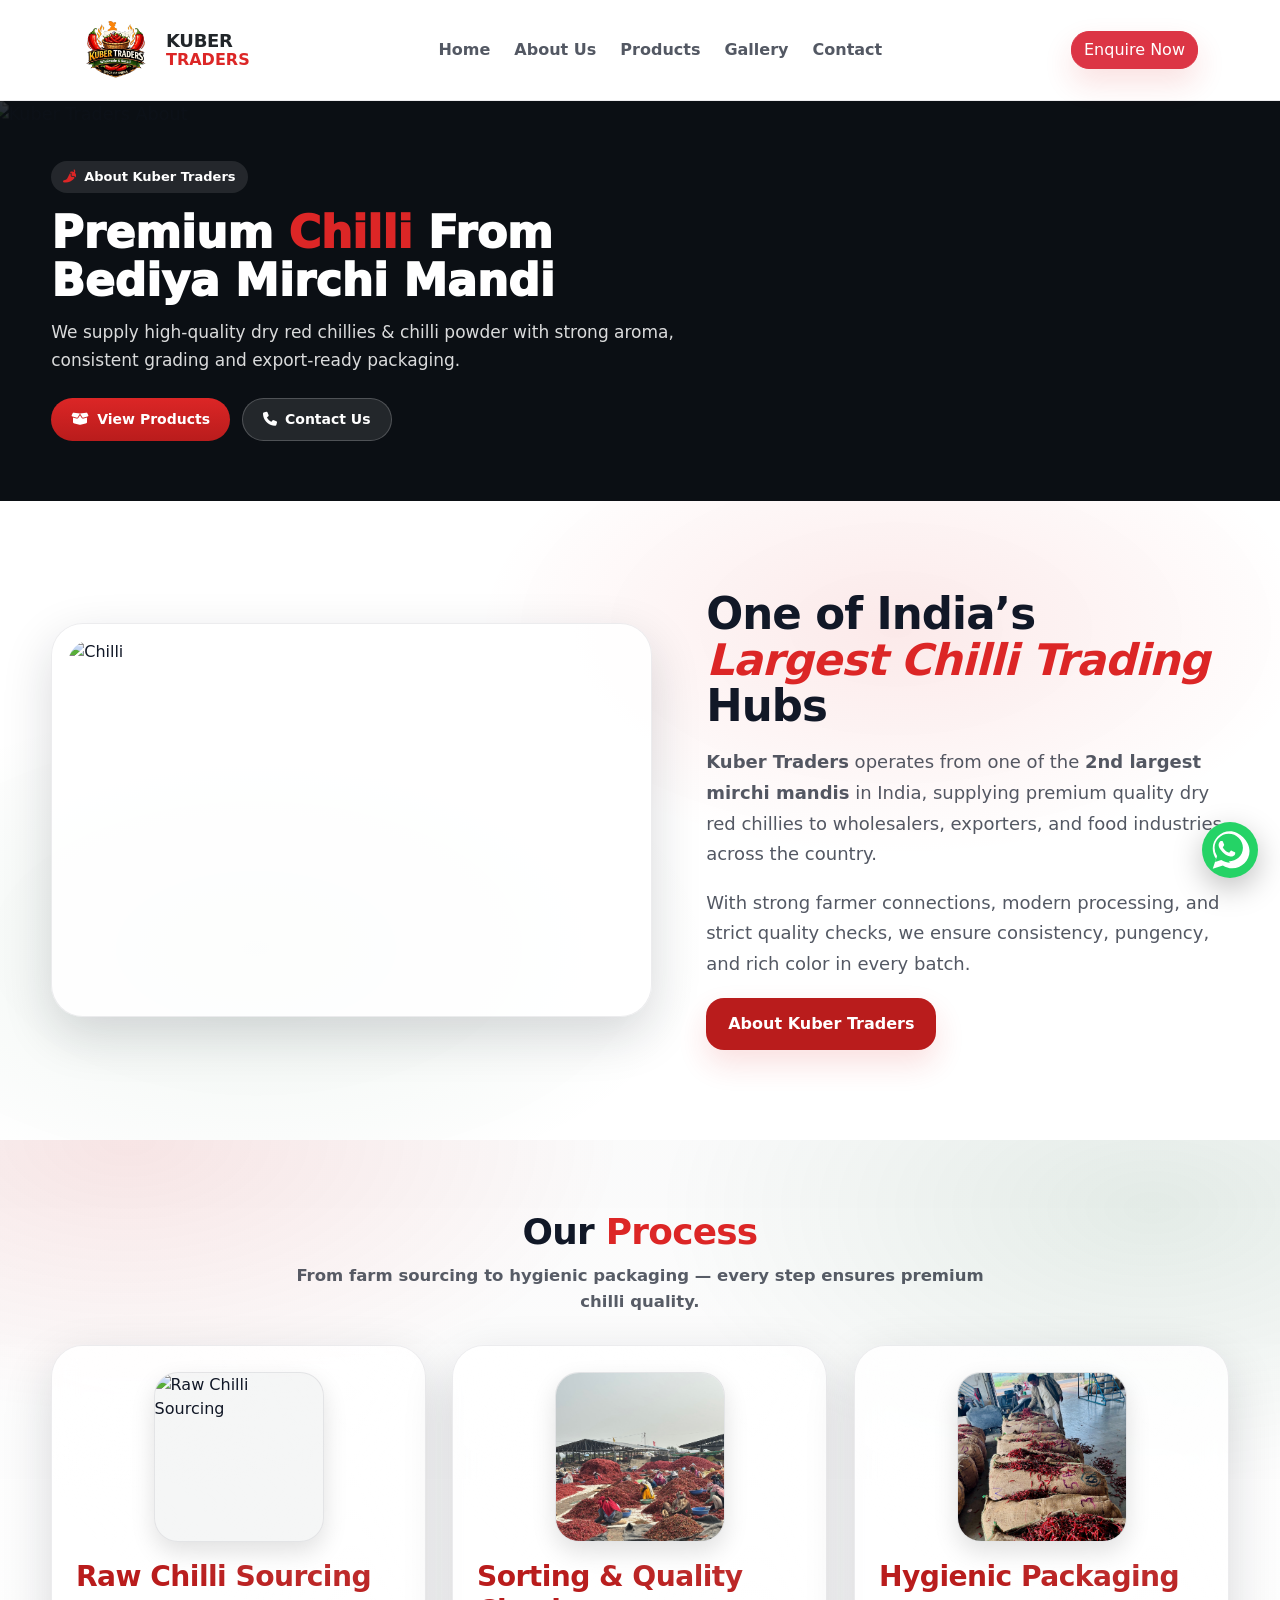
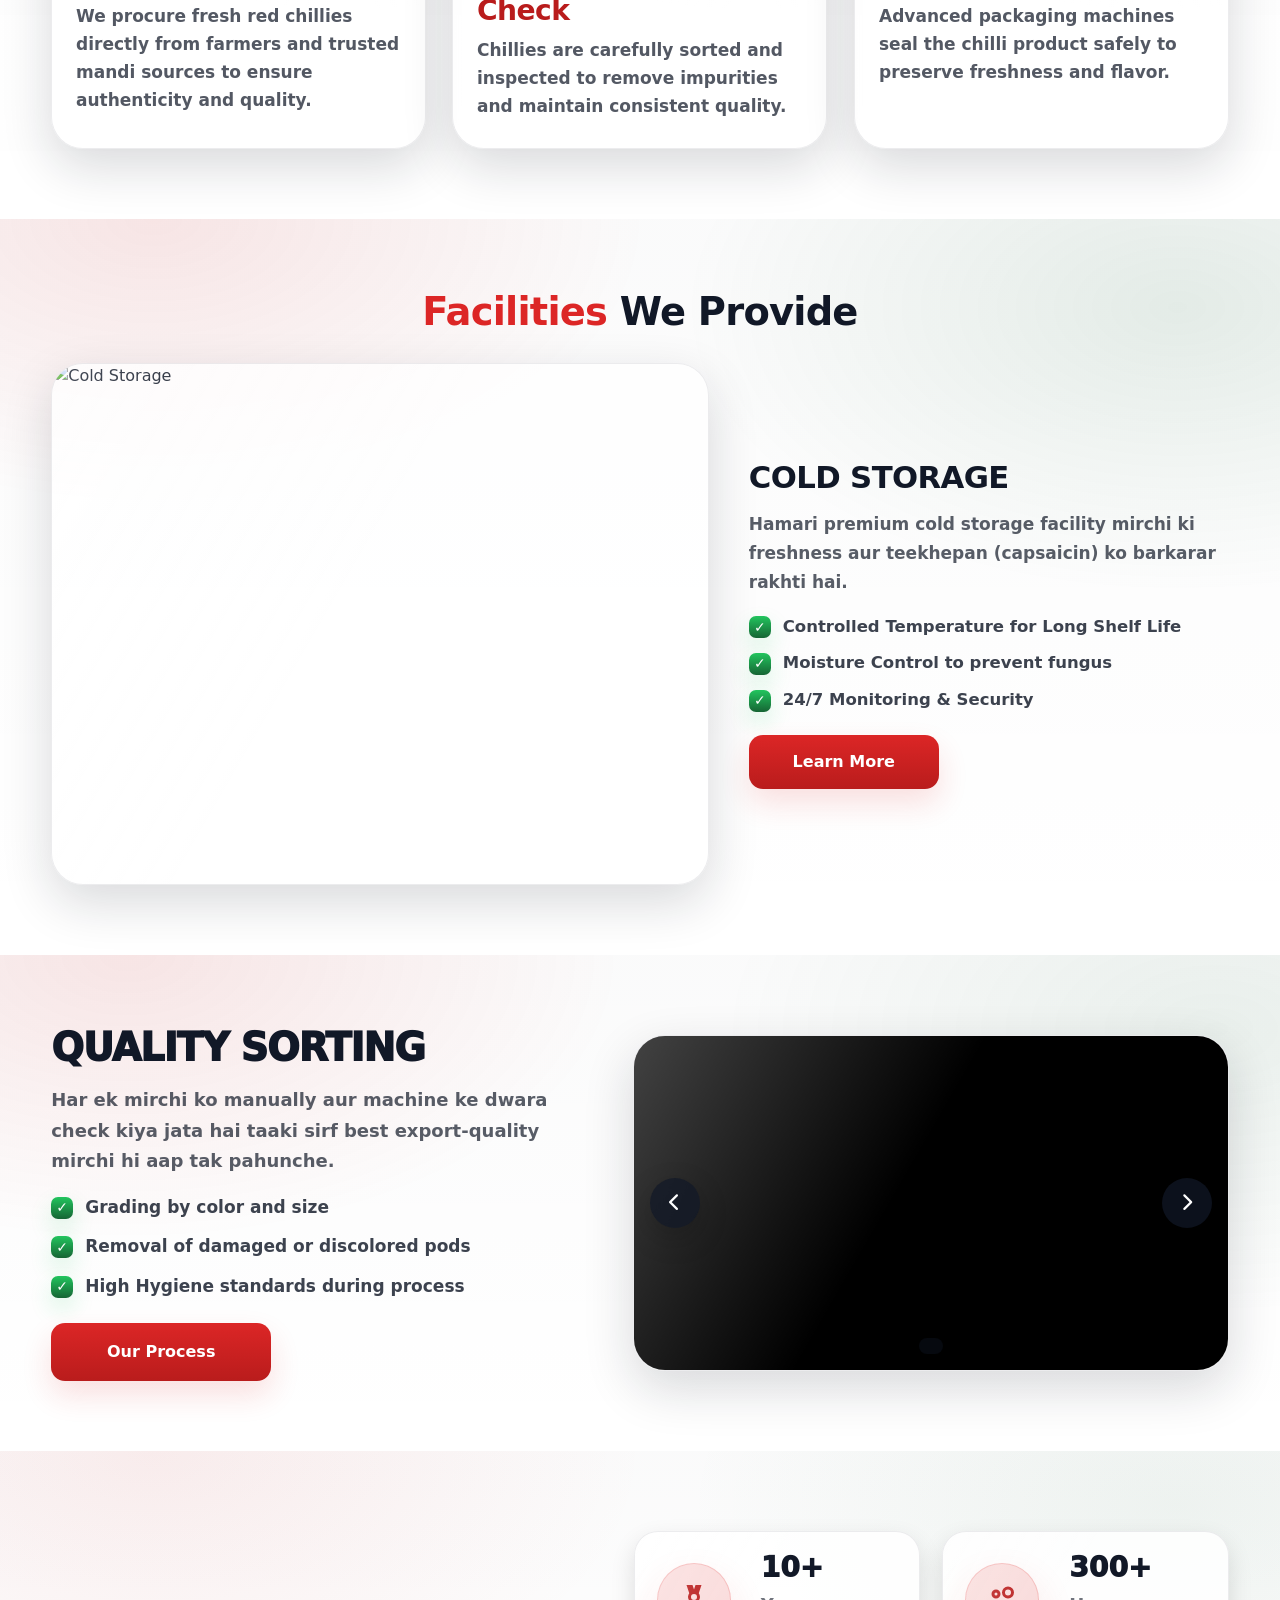
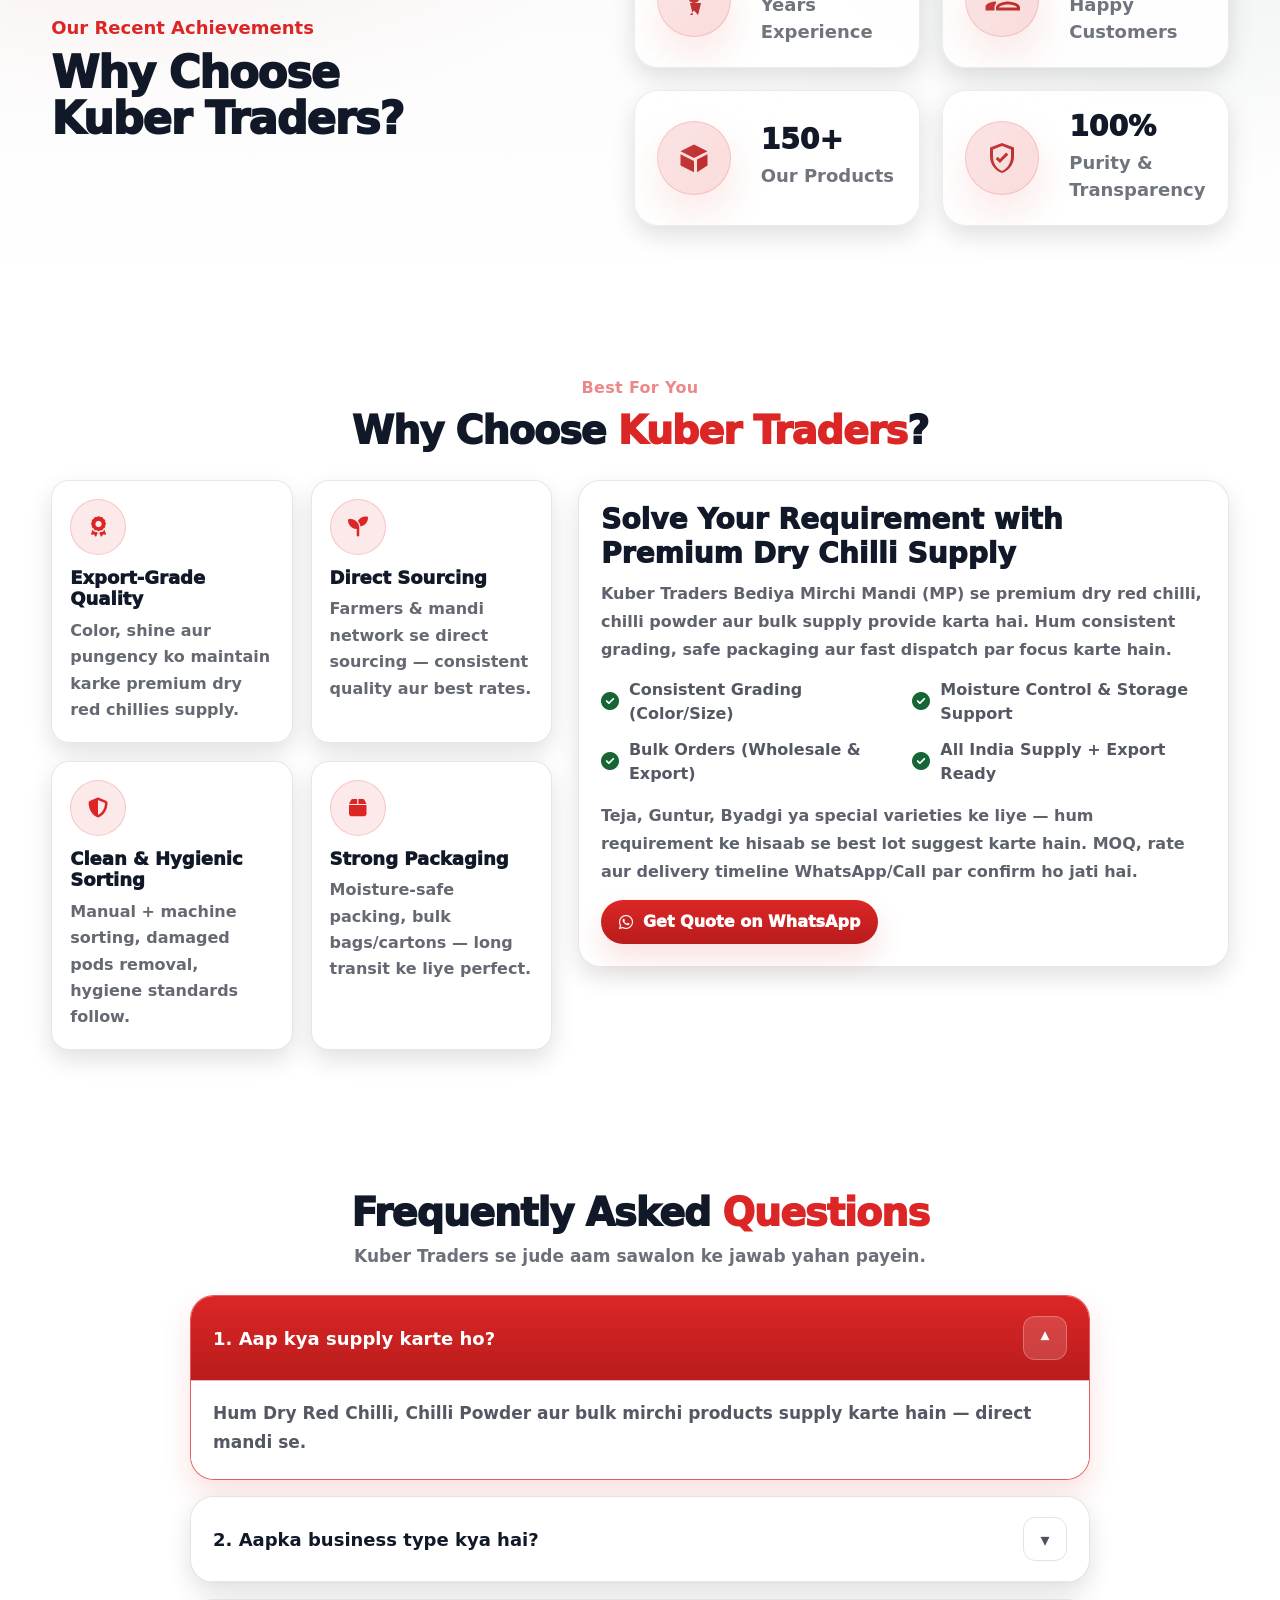
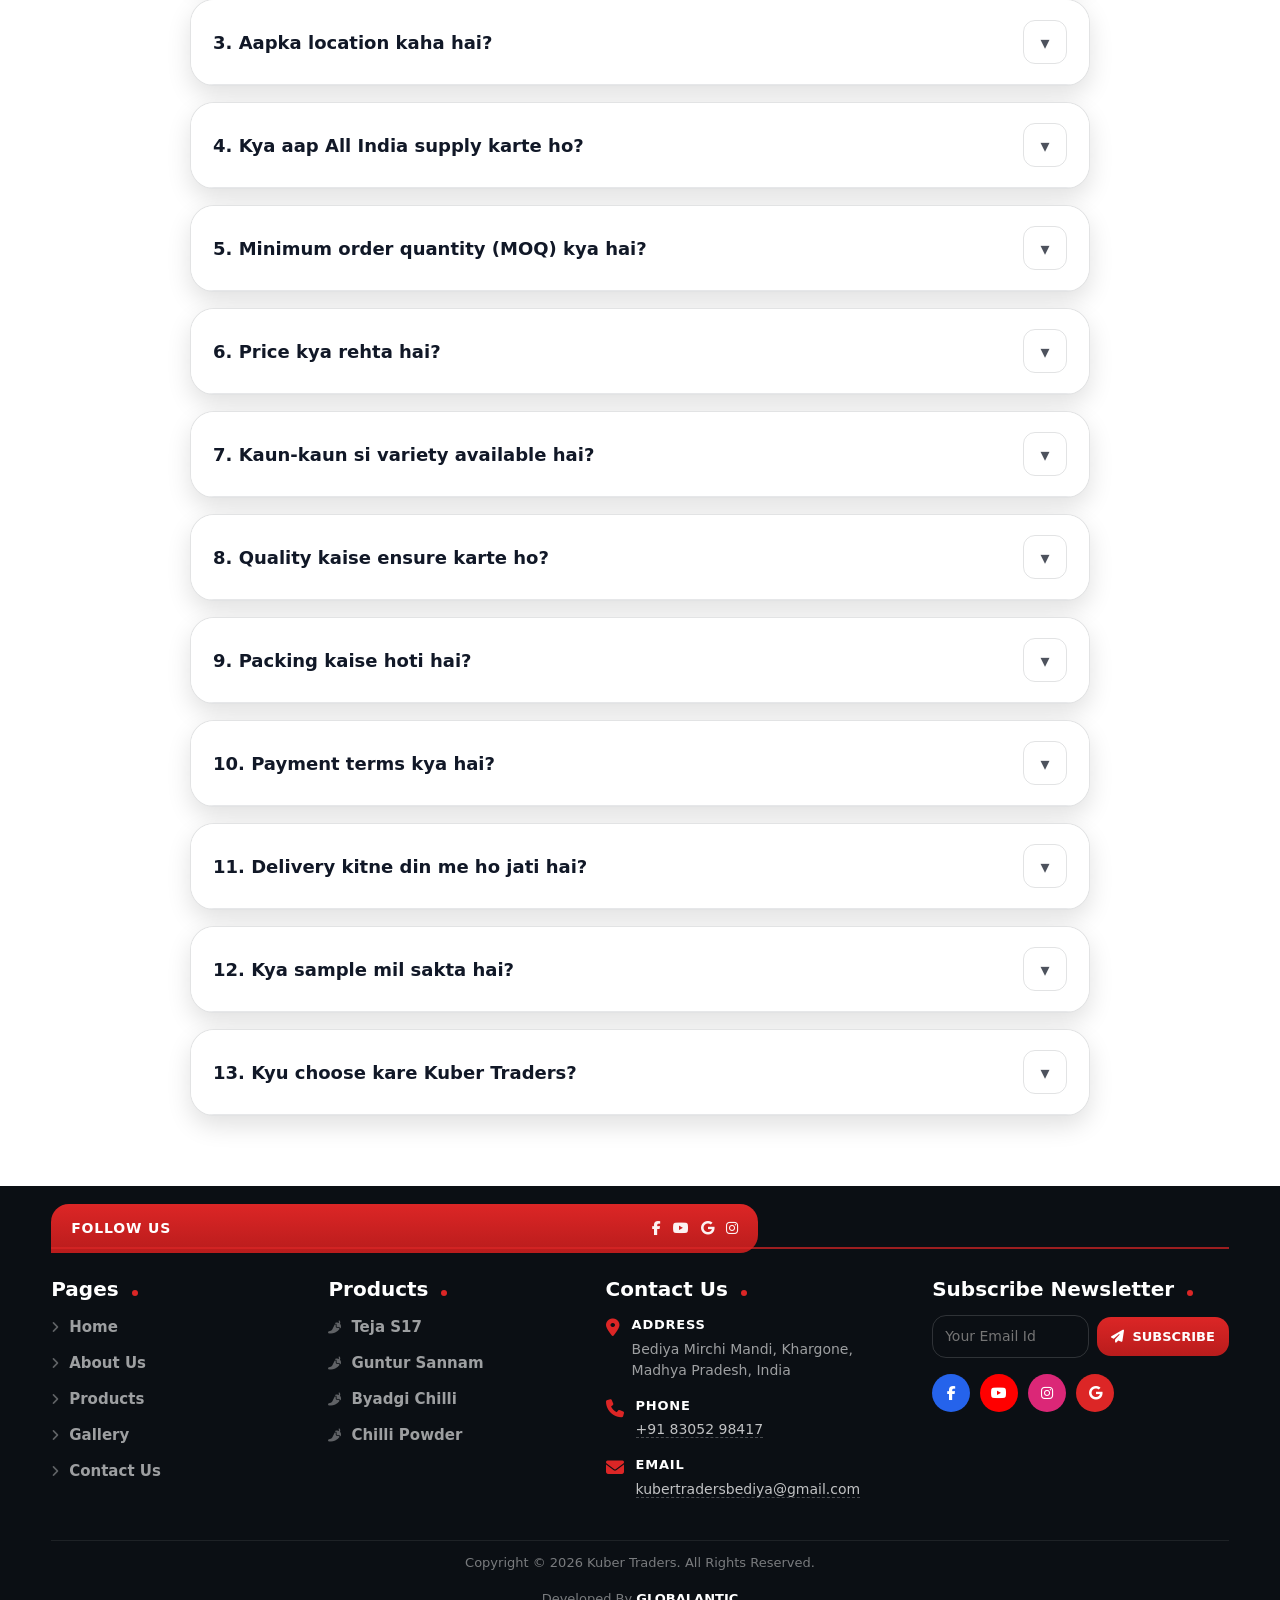
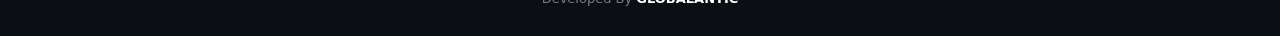
==== about-us.html @ 8dd22bbb "Initial frontend commit" ====
<!DOCTYPE html>
<html lang="en">
<head>
  <meta charset="UTF-8" />
  <meta name="viewport" content="width=device-width, initial-scale=1.0" />

  <title>About Kuber Traders | Bedia Ka Bharosemand Mirchi Wholesale Vyapari</title>

  <meta name="description" content="Kuber Traders Bedia me mirchi wholesale ka bharosemand naam hai. Hum sahi daam par achhi quality mirchi uplabdh karate hain." />

  <meta name="keywords" content="About Kuber Traders, Kuber Traders Bedia, Bedia mirchi supplier, mirchi wholesale vyapari, mirchi trader Bedia, wholesale mirchi dealer, achhi quality mirchi" />

  <meta name="author" content="Kuber Traders" />
  <meta name="robots" content="index, follow" />
  <meta name="googlebot" content="index, follow" />
  <meta name="bingbot" content="index, follow" />

  <link rel="canonical" href="https://www.kubertradersbediya.com/about-us.html" />
  <link rel="icon" type="image/png" sizes="32x32" href="./assets/images/logo.png" />

  <!-- Open Graph -->
  <meta property="og:type" content="website" />
  <meta property="og:title" content="About Kuber Traders | Bedia Ka Bharosemand Mirchi Wholesale Vyapari" />
  <meta property="og:description" content="Kuber Traders Bedia me mirchi wholesale ka bharosemand naam hai." />
  <meta property="og:url" content="https://www.kubertradersbediya.com/about-us.html" />
  <meta property="og:image" content="https://www.kubertradersbediya.com/assets/images/og-image.jpg" />

  <!-- Bootstrap -->
  <link rel="stylesheet" href="https://cdn.jsdelivr.net/npm/bootstrap@5.3.2/dist/css/bootstrap.min.css" />
  <link rel="stylesheet" href="./assets/style.css" />
  <link rel="stylesheet" href="https://cdnjs.cloudflare.com/ajax/libs/font-awesome/6.5.0/css/all.min.css" />
  <script src="https://cdn.jsdelivr.net/npm/@emailjs/browser@4/dist/email.min.js"></script>
</head>

<body class="bg-white">

   <!-- NAVBAR -->
<header class="kt-navbar sticky-top">
  <div class="container py-3 d-flex align-items-center justify-content-between">

    <a href="./index.html" class="d-flex align-items-center gap-3 text-decoration-none text-dark">
      <img src="./assets/images/logo.png" class="kt-logo" alt="Logo">
      <div class="lh-sm">
        <div class="fw-black kt-brand-title">KUBER</div>
        <div class="fw-extrabold kt-brand-sub">TRADERS</div>
      </div>
    </a>

    <nav class="d-none d-lg-flex align-items-center gap-4 fw-semibold kt-navlinks">
      <a class="kt-navlink" href="index.html">Home</a>
      <a class="kt-navlink" href="about-us.html">About Us</a>
      <a class="kt-navlink" href="./product.html">Products</a>
      <a class="kt-navlink" href="Gallery.html">Gallery</a>
      <a class="kt-navlink" href="contract.html">Contact</a>
    </nav>

    <a class="btn btn-danger kt-btn-pill d-none d-lg-inline-flex"
       href="/front end/contract.html" target="_blank">
      Enquire Now
    </a>

    <button
      id="menuBtn"
      class="btn btn-outline-secondary d-lg-none kt-menu-btn"
      type="button"
      aria-label="Open menu"
      aria-expanded="false"
      aria-controls="mobileMenu">
      ☰
    </button>
  </div>

  <!-- Mobile Menu -->
  <div id="mobileMenu" class="kt-mobile-menu d-lg-none">
    <div class="container py-3 d-flex flex-column gap-2 fw-semibold">
      <a class="kt-moblink" href="index.html">Home</a>
      <a class="kt-moblink" href="about-us.html">About Us</a>
      <a class="kt-moblink" href="./product.html">Products</a>
      <a class="kt-moblink" href="Gallery.html">Gallery</a>
      <a class="kt-moblink" href="contract.html">Contact</a>

      <a class="btn btn-danger kt-btn-pill mt-2"
         href="/front end/contract.html" target="_blank">
        Enquire Now
      </a>
    </div>
  </div>
</header>




<section class="kt-aboutHero">

  <!-- Background Image (Reusable) -->
  <div class="kt-aboutHero__bg">
    <img src="https://spicenest.in/cdn/shop/articles/Red-Chilli-Exporters--870x315.jpg?v=1733986666" alt="Kuber Traders About">
  </div>

  <div class="kt-aboutHero__overlay"></div>

  <div class="kt-aboutHero__wrap">
    <div class="kt-aboutHero__content">

      <div class="kt-aboutHero__kicker">
        <i class="fa-solid fa-pepper-hot"></i>
        About Kuber Traders
      </div>

      <h1 class="kt-aboutHero__title">
        Premium <span>Chilli</span> From Bediya Mirchi Mandi
      </h1>

      <p class="kt-aboutHero__sub">
        We supply high-quality dry red chillies & chilli powder with strong aroma,
        consistent grading and export-ready packaging.
      </p>

      <div class="kt-aboutHero__cta">
        <a class="kt-btn kt-btnPrimary" href="product.html">
          <i class="fa-solid fa-box-open"></i> View Products
        </a>

        <a class="kt-btn kt-btnGhost" href="contract.html">
          <i class="fa-solid fa-phone"></i> Contact Us
        </a>
      </div>

    </div>
  </div>
</section>






<!-- about us section -->
<section class="kt-about" id="about">
  <!-- background layer (absolute) -->
  <div class="kt-about-bg" aria-hidden="true"></div>

  <div class="kt-about-wrap">
    <div class="kt-about-grid">

      <div class="kt-about-card kt-reveal">
        <div class="kt-about-imgwrap">
          <img
            class="kt-about-img"
            src="/front end/assets/images/about us section image.jpeg"
            alt="Chilli"
          />
        </div>
      </div>

      <div class="kt-about-content kt-reveal">
        <h2 class="kt-about-title">
          One of India’s <br />
          <span class="kt-about-accent">Largest Chilli Trading</span> Hubs
        </h2>

        <p class="kt-about-text">
          <b>Kuber Traders</b> operates from one of the <b>2nd largest mirchi mandis</b> in India,
          supplying premium quality dry red chillies to wholesalers, exporters, and food industries
          across the country.
        </p>

        <p class="kt-about-text">
          With strong farmer connections, modern processing, and strict quality checks,
          we ensure consistency, pungency, and rich color in every batch.
        </p>

        <a class="kt-about-btn" href="#more">About Kuber Traders</a>
      </div>

    </div>
  </div>
</section>


<section class="kt-pillars">
  <div class="kt-pillars__wrap">
    <header class="kt-pillars__head kt-reveal">
      <h2 class="kt-pillars__title">Our <span>Process</span></h2>
      <p class="kt-pillars__sub">
        From farm sourcing to hygienic packaging — every step ensures premium chilli quality.
      </p>
    </header>

    <div class="kt-pillars__grid">

      <!-- Card 1 -->
      <article class="kt-pillar kt-reveal">
        <div class="kt-pillar__media">
          <img src="/front end/assets/images/Masala glinder, Machine & packaging machine2.jpg" alt="Raw Chilli Sourcing" />
        </div>

        <h3 class="kt-pillar__title">Raw Chilli Sourcing</h3>
        <p class="kt-pillar__text">
          We procure fresh red chillies directly from farmers and trusted mandi sources to ensure authenticity and quality.
        </p>
      </article>

      <!-- Card 2 -->
      <article class="kt-pillar kt-reveal" style="--glow: var(--color-accent);">
        <div class="kt-pillar__media">
          <img src="./assets/images/Masala glinder, Machine & packaging machine11.jpg" alt="Sorting Process" />
        </div>

        <h3 class="kt-pillar__title">Sorting & Quality Check</h3>
        <p class="kt-pillar__text">
          Chillies are carefully sorted and inspected to remove impurities and maintain consistent quality.
        </p>
      </article>

      <!-- Card 3 -->
      <article class="kt-pillar kt-reveal">
        <div class="kt-pillar__media">
          <img src="./assets/images/Masala glinder, Machine & packaging machine4.jpg" alt="Packaging Machine" />
        </div>

        <h3 class="kt-pillar__title">Hygienic Packaging</h3>
        <p class="kt-pillar__text">
          Advanced packaging machines seal the chilli product safely to preserve freshness and flavor.
        </p>
      </article>

    </div>
  </div>
</section>





<section class="kt-facilities" id="facilities">
  <div class="kt-facilities__wrap">
    <h2 class="kt-facilities__heading kt-reveal">
      <span>Facilities</span> We Provide
    </h2>

    <div class="kt-facilities__grid">
      <!-- LEFT IMAGE -->
      <div class="kt-facilities__media kt-reveal">
        <img src="https://images.stockcake.com/public/e/6/e/e6e4865c-08b7-4633-b428-f5658462485e_large/farmers-tending-crops-stockcake.jpg" alt="Cold Storage" />
      </div>

      <!-- RIGHT CONTENT -->
      <div class="kt-facilities__content kt-reveal">
        <h3 class="kt-facilities__title">COLD STORAGE</h3>

        <p class="kt-facilities__desc">
          Hamari premium cold storage facility mirchi ki freshness aur teekhepan
          (capsaicin) ko barkarar rakhti hai.
        </p>

        <ul class="kt-facilities__list">
          <li>
            <span class="kt-tick" aria-hidden="true">✓</span>
            Controlled Temperature for Long Shelf Life
          </li>
          <li>
            <span class="kt-tick" aria-hidden="true">✓</span>
            Moisture Control to prevent fungus
          </li>
          <li>
            <span class="kt-tick" aria-hidden="true">✓</span>
            24/7 Monitoring &amp; Security
          </li>
        </ul>

        <a class="kt-facilities__btn" href="#contact">Learn More</a>
      </div>
    </div>
  </div>
</section>




<section class="kt-process" id="process">
  <div class="kt-process__wrap">
    <div class="kt-process__grid">

      <!-- LEFT CONTENT -->
      <div class="kt-process__left kt-reveal">
        <h2 class="kt-process__title">QUALITY SORTING</h2>

        <p class="kt-process__desc">
          Har ek mirchi ko manually aur machine ke dwara check kiya jata hai taaki
          sirf best export-quality mirchi hi aap tak pahunche.
        </p>

        <ul class="kt-process__list">
          <li><span class="kt-tick" aria-hidden="true">✓</span> Grading by color and size</li>
          <li><span class="kt-tick" aria-hidden="true">✓</span> Removal of damaged or discolored pods</li>
          <li><span class="kt-tick" aria-hidden="true">✓</span> High Hygiene standards during process</li>
        </ul>

        <a class="kt-process__btn" href="#contact">Our Process</a>
      </div>

      <!-- RIGHT VIDEO -->
      <div class="kt-process__right kt-reveal">
        <div class="kt-videoCard">

          <button class="kt-videoNav kt-videoNav--left" id="ktPrevVideo" aria-label="Previous video">
            <i class="fa-solid fa-chevron-left"></i>
          </button>

          <iframe
            id="ktProcessVideo"
            class="kt-videoCard__iframe"
            src="https://www.youtube.com/embed/dQw4w9WgXcQ"
            title="Kuber Traders Video"
            frameborder="0"
            allow="accelerometer; autoplay; clipboard-write; encrypted-media; gyroscope; picture-in-picture; web-share"
            allowfullscreen>
          </iframe>

          <button class="kt-videoNav kt-videoNav--right" id="ktNextVideo" aria-label="Next video">
            <i class="fa-solid fa-chevron-right"></i>
          </button>

          <div class="kt-videoDots" id="ktVideoDots"></div>
        </div>
      </div>

    </div>
  </div>
</section>




<section class="kt-why" id="why">
  <div class="kt-why__wrap">
    <!-- LEFT -->
    <div class="kt-why__left kt-reveal">
      <div class="kt-why__kicker">Our Recent Achievements</div>
      <h2 class="kt-why__title">
        Why Choose<br />
        <span>Kuber Traders</span>?
      </h2>
    </div>

    <!-- RIGHT -->
    <div class="kt-why__right">
      <div class="kt-why__grid">
        <!-- Card 1 -->
        <article class="kt-whyCard kt-reveal">
          <div class="kt-whyCard__icon">
            <!-- medal -->
            <svg viewBox="0 0 24 24" aria-hidden="true">
              <path d="M12 14a4 4 0 1 0-4-4 4 4 0 0 0 4 4Zm0-6a2 2 0 1 1-2 2 2 2 0 0 1 2-2Z"/>
              <path d="M7 2h4l1 3 1-3h4l-2 6H9L7 2Zm2.3 20 2.7-3 2.7 3 2-8H9.3l2 8Z"/>
            </svg>
          </div>
          <div class="kt-whyCard__content">
            <div class="kt-whyCard__num" data-count="10">10+</div>
            <div class="kt-whyCard__label">Years Experience</div>
          </div>
        </article>

        <!-- Card 2 -->
        <article class="kt-whyCard kt-reveal">
          <div class="kt-whyCard__icon">
            <!-- users -->
            <svg viewBox="0 0 24 24" aria-hidden="true">
              <path d="M16 11a4 4 0 1 0-4-4 4 4 0 0 0 4 4Zm0-6a2 2 0 1 1-2 2 2 2 0 0 1 2-2Z"/>
              <path d="M8 11a3 3 0 1 0-3-3 3 3 0 0 0 3 3ZM8 7a1 1 0 1 1-1 1 1 1 0 0 1 1-1Z"/>
              <path d="M16 13c-2.67 0-8 1.34-8 4v2h16v-2c0-2.66-5.33-4-8-4Zm6 4v0H10v0c.2-1.1 3.2-2 6-2s5.8.9 6 2Z"/>
              <path d="M8 13c-2.33 0-7 1.17-7 3.5V19h6v-2c0-1.08.4-2.02 1.08-2.78A12.6 12.6 0 0 0 8 13Z"/>
            </svg>
          </div>
          <div class="kt-whyCard__content">
            <div class="kt-whyCard__num" data-count="300">300+</div>
            <div class="kt-whyCard__label">Happy Customers</div>
          </div>
        </article>

        <!-- Card 3 -->
        <article class="kt-whyCard kt-reveal">
          <div class="kt-whyCard__icon">
            <!-- box -->
            <svg viewBox="0 0 24 24" aria-hidden="true">
              <path d="M21 7.5 12 3 3 7.5 12 12l9-4.5ZM12 14 3 9.5V17l9 4.5V14Zm2 7.5L21 17V9.5L14 13v8.5Z"/>
            </svg>
          </div>
          <div class="kt-whyCard__content">
            <div class="kt-whyCard__num" data-count="150">150+</div>
            <div class="kt-whyCard__label">Our Products</div>
          </div>
        </article>

        <!-- Card 4 -->
        <article class="kt-whyCard kt-reveal">
          <div class="kt-whyCard__icon">
            <!-- shield -->
            <svg viewBox="0 0 24 24" aria-hidden="true">
              <path d="M12 2 4 5v6c0 5 3.4 9.4 8 11 4.6-1.6 8-6 8-11V5l-8-3Zm0 18.7C8.6 19.3 6 15.6 6 11V6.3L12 4l6 2.3V11c0 4.6-2.6 8.3-6 9.7Z"/>
              <path d="M10.6 12.6 9.2 11.2 7.8 12.6l2.8 2.8 5.6-5.6-1.4-1.4-4.2 4.2Z"/>
            </svg>
          </div>
          <div class="kt-whyCard__content">
            <div class="kt-whyCard__num" data-count="100">100%</div>
            <div class="kt-whyCard__label">Purity & Transparency</div>
          </div>
        </article>
      </div>
    </div>
  </div>
</section>





<section class="ab-why-kt" id="ab-why-kt">
  <div class="ab-why-kt__wrap">

    <header class="ab-why-kt__head ab-why-kt-reveal">
      <div class="ab-why-kt__kicker">Best For You</div>
      <h2 class="ab-why-kt__title">Why Choose <span>Kuber Traders</span>?</h2>
    </header>

    <div class="ab-why-kt__grid">

      <!-- LEFT: 4 Cards -->
      <div class="ab-why-kt__cards">
        <article class="ab-why-kt__card ab-why-kt-reveal" style="--d:0ms">
          <div class="ab-why-kt__icon">
            <i class="fa-solid fa-award"></i>
          </div>
          <h3 class="ab-why-kt__cardTitle">Export-Grade Quality</h3>
          <p class="ab-why-kt__cardText">Color, shine aur pungency ko maintain karke premium dry red chillies supply.</p>
        </article>

        <article class="ab-why-kt__card ab-why-kt-reveal" style="--d:80ms">
          <div class="ab-why-kt__icon">
            <i class="fa-solid fa-seedling"></i>
          </div>
          <h3 class="ab-why-kt__cardTitle">Direct Sourcing</h3>
          <p class="ab-why-kt__cardText">Farmers & mandi network se direct sourcing — consistent quality aur best rates.</p>
        </article>

        <article class="ab-why-kt__card ab-why-kt-reveal" style="--d:140ms">
          <div class="ab-why-kt__icon">
            <i class="fa-solid fa-shield-halved"></i>
          </div>
          <h3 class="ab-why-kt__cardTitle">Clean & Hygienic Sorting</h3>
          <p class="ab-why-kt__cardText">Manual + machine sorting, damaged pods removal, hygiene standards follow.</p>
        </article>

        <article class="ab-why-kt__card ab-why-kt-reveal" style="--d:220ms">
          <div class="ab-why-kt__icon">
            <i class="fa-solid fa-box"></i>
          </div>
          <h3 class="ab-why-kt__cardTitle">Strong Packaging</h3>
          <p class="ab-why-kt__cardText">Moisture-safe packing, bulk bags/cartons — long transit ke liye perfect.</p>
        </article>
      </div>

      <!-- RIGHT: Content -->
      <div class="ab-why-kt__content ab-why-kt-reveal" style="--d:120ms">
        <h3 class="ab-why-kt__contentTitle">Solve Your Requirement with Premium Dry Chilli Supply</h3>

        <p class="ab-why-kt__text">
          Kuber Traders Bediya Mirchi Mandi (MP) se premium dry red chilli, chilli powder aur bulk supply
          provide karta hai. Hum consistent grading, safe packaging aur fast dispatch par focus karte hain.
        </p>

        <div class="ab-why-kt__checks">
          <div class="ab-why-kt__check ab-why-kt-reveal" style="--d:200ms">
            <i class="fa-solid fa-circle-check"></i>
            <span>Consistent Grading (Color/Size)</span>
          </div>

          <div class="ab-why-kt__check ab-why-kt-reveal" style="--d:260ms">
            <i class="fa-solid fa-circle-check"></i>
            <span>Moisture Control & Storage Support</span>
          </div>

          <div class="ab-why-kt__check ab-why-kt-reveal" style="--d:320ms">
            <i class="fa-solid fa-circle-check"></i>
            <span>Bulk Orders (Wholesale & Export)</span>
          </div>

          <div class="ab-why-kt__check ab-why-kt-reveal" style="--d:380ms">
            <i class="fa-solid fa-circle-check"></i>
            <span>All India Supply + Export Ready</span>
          </div>
        </div>

        <p class="ab-why-kt__text2">
          Teja, Guntur, Byadgi ya special varieties ke liye — hum requirement ke hisaab se best lot suggest karte hain.
          MOQ, rate aur delivery timeline WhatsApp/Call par confirm ho jati hai.
        </p>

        <a class="ab-why-kt__btn" href="#contact">
          <i class="fa-brands fa-whatsapp"></i> Get Quote on WhatsApp
        </a>
      </div>

    </div>
  </div>
</section>



<!-- faq -->
<section class="kt-faq" id="faq">
  <div class="kt-faq__wrap">
    <header class="kt-faq__head">
      <h2 class="kt-faq__title">Frequently Asked <span>Questions</span></h2>
      <p class="kt-faq__sub">Kuber Traders se jude aam sawalon ke jawab yahan payein.</p>
    </header>

    <div class="kt-faq__list" data-accordion="single">

      <!-- 1 -->
      <div class="kt-faqItem is-open">
        <button class="kt-faqQ" type="button" aria-expanded="true">
          <span>1. Aap kya supply karte ho?</span>
          <span class="kt-faqIcon" aria-hidden="true">▾</span>
        </button>
        <div class="kt-faqA" style="max-height: 999px;">
          <p>
            Hum Dry Red Chilli, Chilli Powder aur bulk mirchi products supply karte hain — direct mandi se.
          </p>
        </div>
      </div>

      <!-- 2 -->
      <div class="kt-faqItem">
        <button class="kt-faqQ" type="button" aria-expanded="false">
          <span>2. Aapka business type kya hai?</span>
          <span class="kt-faqIcon" aria-hidden="true">▾</span>
        </button>
        <div class="kt-faqA">
          <p>
            Hum wholesale supplier &amp; trader hain, jo direct farmers aur mandi se deal karte hain.
          </p>
        </div>
      </div>

      <!-- 3 -->
      <div class="kt-faqItem">
        <button class="kt-faqQ" type="button" aria-expanded="false">
          <span>3. Aapka location kaha hai?</span>
          <span class="kt-faqIcon" aria-hidden="true">▾</span>
        </button>
        <div class="kt-faqA">
          <p>
            Bedia Mandi Road, Sanawad (Khargone, Madhya Pradesh) me hamara setup hai — jahan se bulk quantity me supply hoti hai.
          </p>
        </div>
      </div>

      <!-- 4 -->
      <div class="kt-faqItem">
        <button class="kt-faqQ" type="button" aria-expanded="false">
          <span>4. Kya aap All India supply karte ho?</span>
          <span class="kt-faqIcon" aria-hidden="true">▾</span>
        </button>
        <div class="kt-faqA">
          <p>
            Haan, hum poore India me transport (gadi transport) ke through supply karte hain.
          </p>
        </div>
      </div>

      <!-- 5 -->
      <div class="kt-faqItem">
        <button class="kt-faqQ" type="button" aria-expanded="false">
          <span>5. Minimum order quantity (MOQ) kya hai?</span>
          <span class="kt-faqIcon" aria-hidden="true">▾</span>
        </button>
        <div class="kt-faqA">
          <p>MOQ order type par depend karta hai:</p>
          <ul>
            <li>Retail bulk: 50–100 kg</li>
            <li>Wholesale: 1 quintal se upar</li>
            <li>Large buyers: 1 ton+</li>
          </ul>
        </div>
      </div>

      <!-- 6 -->
      <div class="kt-faqItem">
        <button class="kt-faqQ" type="button" aria-expanded="false">
          <span>6. Price kya rehta hai?</span>
          <span class="kt-faqIcon" aria-hidden="true">▾</span>
        </button>
        <div class="kt-faqA">
          <p>
            Price quality aur mandi rate par depend karti hai.
          </p>
          <p>
            Approx mandi rate: ₹180–₹230/kg range me hota hai (quality ke hisaab se).
          </p>
        </div>
      </div>

      <!-- 7 -->
      <div class="kt-faqItem">
        <button class="kt-faqQ" type="button" aria-expanded="false">
          <span>7. Kaun-kaun si variety available hai?</span>
          <span class="kt-faqIcon" aria-hidden="true">▾</span>
        </button>
        <div class="kt-faqA">
          <p>Common varieties:</p>
          <ul>
            <li>Teja</li>
            <li>Byadgi</li>
            <li>Local MP mirchi</li>
            <li>Powder grade mirchi</li>
          </ul>
        </div>
      </div>

      <!-- 8 -->
      <div class="kt-faqItem">
        <button class="kt-faqQ" type="button" aria-expanded="false">
          <span>8. Quality kaise ensure karte ho?</span>
          <span class="kt-faqIcon" aria-hidden="true">▾</span>
        </button>
        <div class="kt-faqA">
          <ul>
            <li>Direct mandi sourcing</li>
            <li>Fresh stock</li>
            <li>Proper cleaning &amp; grading</li>
            <li>Customer requirement ke hisaab se selection</li>
          </ul>
        </div>
      </div>

      <!-- 9 -->
      <div class="kt-faqItem">
        <button class="kt-faqQ" type="button" aria-expanded="false">
          <span>9. Packing kaise hoti hai?</span>
          <span class="kt-faqIcon" aria-hidden="true">▾</span>
        </button>
        <div class="kt-faqA">
          <ul>
            <li>25 kg / 50 kg bags</li>
            <li>Custom packing available (buyer requirement ke according)</li>
          </ul>
        </div>
      </div>

      <!-- 10 -->
      <div class="kt-faqItem">
        <button class="kt-faqQ" type="button" aria-expanded="false">
          <span>10. Payment terms kya hai?</span>
          <span class="kt-faqIcon" aria-hidden="true">▾</span>
        </button>
        <div class="kt-faqA">
          <ul>
            <li>Advance / partial advance</li>
            <li>Regular clients ke liye credit facility possible</li>
          </ul>
        </div>
      </div>

      <!-- 11 -->
      <div class="kt-faqItem">
        <button class="kt-faqQ" type="button" aria-expanded="false">
          <span>11. Delivery kitne din me ho jati hai?</span>
          <span class="kt-faqIcon" aria-hidden="true">▾</span>
        </button>
        <div class="kt-faqA">
          <ul>
            <li>Nearby: 1–3 days</li>
            <li>All India: 3–7 days (location par depend)</li>
          </ul>
        </div>
      </div>

      <!-- 12 -->
      <div class="kt-faqItem">
        <button class="kt-faqQ" type="button" aria-expanded="false">
          <span>12. Kya sample mil sakta hai?</span>
          <span class="kt-faqIcon" aria-hidden="true">▾</span>
        </button>
        <div class="kt-faqA">
          <p>
            Haan, sample available hai (courier charge applicable hai sakta hai).
          </p>
        </div>
      </div>

      <!-- 13 -->
      <div class="kt-faqItem">
        <button class="kt-faqQ" type="button" aria-expanded="false">
          <span>13. Kyu choose kare Kuber Traders?</span>
          <span class="kt-faqIcon" aria-hidden="true">▾</span>
        </button>
        <div class="kt-faqA">
          <ul>
            <li>Direct mandi rate</li>
            <li>Fresh &amp; bulk stock</li>
            <li>Reliable supply</li>
            <li>Long-term business support</li>
          </ul>
        </div>
      </div>

    </div>
  </div>
</section>











<!-- footer -->
<footer class="kt-footer" id="footer">
  <!-- Top follow bar -->
  <div class="kt-footer__topbar">
    <div class="kt-follow">
      <span class="kt-follow__text">FOLLOW US</span>

      <div class="kt-follow__icons">
        <a href="https://www.facebook.com/share/1JSoBAkMQA/" target="_blank" rel="noopener noreferrer" aria-label="Facebook">
          <i class="fa-brands fa-facebook-f"></i>
        </a>

        <a href="https://youtube.com/@kubertradersbedia4594?si=FH4XKcc3A3iQX-Zh" target="_blank" rel="noopener noreferrer" aria-label="YouTube">
          <i class="fa-brands fa-youtube"></i>
        </a>


           <a href="https://share.google/ecjFhuvggDJAGivls" target="_blank">
    <i class="fa-brands fa-google"></i>
  </a>

        <!-- <a href="https://www.linkedin.com" target="_blank" rel="noopener noreferrer" aria-label="LinkedIn">
          <i class="fa-brands fa-linkedin-in"></i>
        </a> -->

        <a href="https://www.instagram.com/kuber_traders_bedia_123" target="_blank" rel="noopener noreferrer" aria-label="Instagram">
          <i class="fa-brands fa-instagram"></i>
        </a>

        <!-- <a href="https://www.pinterest.com" target="_blank" rel="noopener noreferrer" aria-label="Pinterest">
          <i class="fa-brands fa-pinterest-p"></i>
        </a> -->
      </div>
    </div>

    <div class="kt-footer__line"></div>
  </div>

  <div class="kt-footer__wrap">
    <div class="kt-footer__grid">

      <!-- Pages -->
      <div class="kt-fcol">
        <h4 class="kt-fcol__title">Pages <span class="kt-dot"></span></h4>
        <ul class="kt-fcol__list">
          <li><a href="index.html"><i class="fa-solid fa-angle-right"></i> Home</a></li>
          <li><a href="about-us.html"><i class="fa-solid fa-angle-right"></i> About Us</a></li>
          <li><a href="product.html"><i class="fa-solid fa-angle-right"></i> Products</a></li>
          <li><a href="gallery.html"><i class="fa-solid fa-angle-right"></i> Gallery</a></li>
          <li><a href="contract.html"><i class="fa-solid fa-angle-right"></i> Contact Us</a></li>
        </ul>
      </div>

      <!-- Products -->
      <div class="kt-fcol">
        <h4 class="kt-fcol__title">Products <span class="kt-dot"></span></h4>
        <ul class="kt-fcol__list">
          <li><a href="product.html"><i class="fa-solid fa-pepper-hot"></i> Teja S17</a></li>
          <li><a href="product.html"><i class="fa-solid fa-pepper-hot"></i> Guntur Sannam</a></li>
          <li><a href="product.html"><i class="fa-solid fa-pepper-hot"></i> Byadgi Chilli</a></li>
          <li><a href="product.html"><i class="fa-solid fa-pepper-hot"></i> Chilli Powder</a></li>
        </ul>
      </div>

      <!-- Contact -->
      <div class="kt-fcol">
        <h4 class="kt-fcol__title">Contact Us <span class="kt-dot"></span></h4>

        <div class="kt-contact">
          <div class="kt-contact__row">
            <i class="fa-solid fa-location-dot"></i>
            <div>
              <strong>ADDRESS</strong>
              <p>Bediya Mirchi Mandi, Khargone, Madhya Pradesh, India</p>
            </div>
          </div>

          <div class="kt-contact__row">
            <i class="fa-solid fa-phone"></i>
            <div>
              <strong>PHONE</strong>
              <p><a class="kt-footer__link" href="tel:+918305298417">+91 83052 98417</a></p>
            </div>
          </div>

          <div class="kt-contact__row">
            <i class="fa-solid fa-envelope"></i>
            <div>
              <strong>EMAIL</strong>
              <p><a class="kt-footer__link" href="mailto:kubertradersbediya@gmail.com
">kubertradersbediya@gmail.com
</a></p>
            </div>
          </div>
        </div>
      </div>

      <!-- Newsletter -->
      <div class="kt-fcol">
        <h4 class="kt-fcol__title">Subscribe Newsletter <span class="kt-dot"></span></h4>

        <form class="kt-news" onsubmit="event.preventDefault(); alert('✅ Subscribed!');">
          <input type="email" placeholder="Your Email Id" required />
          <button type="submit">
            <i class="fa-solid fa-paper-plane"></i> SUBSCRIBE
          </button>
        </form>

        <div class="kt-social">
          <a href="https://www.facebook.com/share/1JSoBAkMQA/" class="fb" target="_blank" rel="noopener noreferrer" aria-label="Facebook">
            <i class="fa-brands fa-facebook-f"></i>
          </a>

          <a href="https://youtube.com/@kubertradersbedia4594?si=FH4XKcc3A3iQX-Zh" class="yt" target="_blank" rel="noopener noreferrer" aria-label="YouTube">
            <i class="fa-brands fa-youtube"></i>
          </a>

          <!-- <a href="https://www.linkedin.com" class="in" target="_blank" rel="noopener noreferrer" aria-label="LinkedIn">
            <i class="fa-brands fa-linkedin-in"></i>
          </a> -->

          <a href="https://www.instagram.com/kuber_traders_bedia_123" class="ig" target="_blank" rel="noopener noreferrer" aria-label="Instagram">
            <i class="fa-brands fa-instagram"></i>
          </a>

          <a href="https://share.google/ecjFhuvggDJAGivls" class="pin" target="_blank" rel="noopener noreferrer" aria-label="Pinterest">
  <i class="fa-brands fa-google"></i>
          </a>
        </div>
      </div>

    </div>

    <div class="kt-footer__bottom">
      <p>Copyright © 2026 Kuber Traders. All Rights Reserved.</p>
      <p class="kt-footer__dev">Developed By <strong>GLOBALANTIC</strong></p>
    </div>
  </div>
</footer>

<a href="https://wa.me/918305298417?text=Hello%20I%20am%20interested%20in%20your%20chilli%20products.%20Please%20share%20details."
   class="whatsapp-float"
   target="_blank"
   aria-label="Chat on WhatsApp">

  <svg viewBox="0 0 32 32" width="46" height="46" fill="white">
    <path d="M19.11 17.38c-.29-.15-1.7-.84-1.96-.93-.26-.1-.45-.15-.64.15-.19.29-.74.93-.9 1.12-.16.19-.33.21-.62.07-.29-.15-1.22-.45-2.32-1.44-.86-.77-1.44-1.72-1.61-2.01-.17-.29-.02-.45.13-.6.13-.13.29-.33.43-.5.14-.17.19-.29.29-.48.1-.19.05-.36-.02-.5-.07-.15-.64-1.54-.88-2.11-.23-.55-.47-.47-.64-.48h-.55c-.19 0-.5.07-.76.36-.26.29-1 1-1 2.43s1.02 2.82 1.16 3.02c.14.19 2.01 3.07 4.87 4.3.68.29 1.21.46 1.62.59.68.22 1.3.19 1.79.12.55-.08 1.7-.69 1.94-1.36.24-.67.24-1.24.17-1.36-.07-.12-.26-.19-.55-.34z"/>
    <path d="M16.04 3C9.39 3 4 8.39 4 15.04c0 2.65.86 5.1 2.31 7.08L4 29l7.05-2.26c1.91 1.26 4.18 2 6.49 2 6.65 0 12.04-5.39 12.04-12.04S22.69 3 16.04 3zm0 21.92c-2.06 0-4.06-.6-5.76-1.73l-.41-.26-4.18 1.34 1.36-4.08-.27-.42a9.86 9.86 0 01-1.52-5.26c0-5.44 4.43-9.86 9.87-9.86s9.86 4.42 9.86 9.86-4.42 9.41-9.86 9.41z"/>
  </svg>

</a>


  <!-- JS -->
  <script src="./assets/js/config.js"></script>
  <script src="./assets/js/hero.js"></script>
  <script src="./assets/js/animation.js"></script>
  <script src="/front end/assets/js/main.js"></script>
<script src="/front end/assets/js/premium-product.js"></script>
<script src="/front end/assets/js/product.js"></script>
<script src="/front end/assets/js/checkout.js"></script>
<script src="https://cdn.jsdelivr.net/npm/@emailjs/browser@4/dist/email.min.js"></script>


</body>
</html>
---- assets/style.css ----
/* =====================================================
   GLOBAL COLOR VARIABLES
===================================================== */
:root {
  --color-primary: #dc2626;
  --color-primary-dark: #b91c1c;
  --color-primary-light: #ef4444;

  --color-accent: #166534;

  --color-dark: #111827;
  --color-gray: #6b7280;

  --color-white: #ffffff;

  --shadow-soft: 0 10px 24px rgba(0,0,0,.12);
  --shadow-medium: 0 18px 50px rgba(16,24,40,.16);
  --shadow-red: 0 14px 30px rgba(220,38,38,.14);

  --radius-lg: 32px;
  --radius-md: 24px;
  --radius-sm: 16px;

  --transition-fast: .25s ease;
  --transition-medium: .5s ease;
  --transition-slow: .7s ease;
}

/* ✅ FORCE WHITE THEME ALWAYS (even if user system dark) */
html, body {
  background: var(--color-white) !important;
  color: var(--color-dark) !important;
}

/* =====================================================
   HELPERS
===================================================== */
.fw-black { font-weight: 900; }
.fw-extrabold { font-weight: 800; }

/* =====================================================
   NAVBAR
===================================================== */
.kt-navbar{
  background: rgba(255,255,255,.85);
  backdrop-filter: blur(12px);
  border-bottom: 1px solid rgba(17,24,39,.08);
  transition: var(--transition-fast);
  position: sticky;
  top: 0;
  z-index: 1000;
}

.kt-logo{
  width: 68px;
  height: 68px;
  object-fit: contain;
}

.kt-brand-title{
  font-size: 18px;
  letter-spacing: -0.3px;
}

.kt-brand-sub{
  color: var(--color-primary);
  margin-top: -2px;
}

.kt-navlinks .kt-navlink{
  text-decoration: none;
  color: rgba(17,24,39,.72);
  transition: var(--transition-fast);
}

.kt-navlinks .kt-navlink:hover{
  color: var(--color-primary);
  transform: translateY(-2px);
}

.kt-btn-pill{
  border-radius: 18px !important;
  box-shadow: var(--shadow-red);
  transition: var(--transition-fast);
}

.kt-btn-pill:hover{
  transform: translateY(-3px);
}

.kt-menu-btn{
  border-radius: 14px;
  min-width: 48px;
  min-height: 48px;
}

.kt-moblink{
  text-decoration: none;
  color: rgba(17,24,39,.80);
  padding: 10px 0;
  border-bottom: 1px solid rgba(17,24,39,.06);
  transition: var(--transition-fast);
}

.kt-moblink:hover{
  color: var(--color-primary);
  padding-left: 6px;
}

/* Mobile menu hidden/open state */
.kt-mobile-menu{
  background: var(--color-white);
  border-top: 1px solid rgba(17,24,39,.08);
  overflow: hidden;
  max-height: 0;
  opacity: 0;
  visibility: hidden;
  transition:
    max-height .35s ease,
    opacity .25s ease,
    visibility .25s ease;
}

.kt-mobile-menu.kt-open{
  max-height: 500px;
  opacity: 1;
  visibility: visible;
}
/* =====================================================
   HERO SECTION
===================================================== */
/* =========================================
 /* =========================================
   MODERN HERO SECTION
========================================= */
.hero-modern {
  position: relative;
  min-height: 100vh;
  display: flex;
  align-items: center;
  overflow: hidden;
  background: var(--color-dark);
}

/* background */
.hero-modern-bg {
  position: absolute;
  inset: 0;
  z-index: 1;
}

.hero-modern-bg img {
  width: 100%;
  height: 100%;
  display: block;
  object-fit: cover;
  object-position: center center; /* image proper fit */
  transform: scale(1.02);
  transition: opacity .8s ease, transform 1.2s ease;
}

/* darker overlay for readability */
.hero-modern-overlay {
  position: absolute;
  inset: 0;
  background:
    linear-gradient(
      180deg,
      rgba(17, 24, 39, 0.48) 0%,
      rgba(17, 24, 39, 0.34) 28%,
      rgba(17, 24, 39, 0.46) 62%,
      rgba(17, 24, 39, 0.72) 100%
    );
  z-index: 2;
}

/* bottom fade */
.hero-modern-fade {
  position: absolute;
  left: 0;
  right: 0;
  bottom: 0;
  height: 180px;
  background: linear-gradient(to bottom, rgba(255,255,255,0) 0%, var(--color-white) 100%);
  z-index: 3;
  pointer-events: none;
}

/* content wrapper */
.hero-modern-content {
  position: relative;
  z-index: 4;
  width: 100%;
  padding-top: 80px;
  padding-bottom: 140px;
}

/* title thoda upar */
.hero-modern-inner {
  animation: heroFadeUp 1s ease;
  margin-top: -55px;
}

.hero-modern-title {
  font-family: Georgia, "Times New Roman", serif;
  font-weight: 700;
  font-size: clamp(48px, 8vw, 110px);
  line-height: 0.95;
  letter-spacing: -1.5px;
  color: var(--color-white);
  margin-bottom: 20px;
  text-shadow: 0 10px 30px rgba(0,0,0,.25);
  white-space: pre-line;
}

/* optional highlighted text */
.hero-modern-title .highlight {
  color: #d89a2b;
}

.hero-modern-subtitle {
  max-width: 820px;
  margin: 0 auto;
  font-size: clamp(18px, 2vw, 24px);
  line-height: 1.6;
  color: rgba(255,255,255,.92);
  font-weight: 400;
}

/* buttons */
.hero-modern-actions {
  margin-top: 34px;
  display: flex;
  justify-content: center;
  align-items: center;
  gap: 18px;
  flex-wrap: wrap;
}

.hero-btn-primary,
.hero-btn-secondary {
  min-width: 220px;
  padding: 18px 34px;
  border-radius: 999px;
  font-size: 22px;
  font-weight: 600;
  transition: all var(--transition-medium);
  text-decoration: none;
  backdrop-filter: blur(4px);
}

/* primary button */
.hero-btn-primary {
  background: linear-gradient(135deg, var(--color-primary-dark), var(--color-primary));
  color: var(--color-white);
  border: 2px solid rgba(255,255,255,.14);
  box-shadow: var(--shadow-red);
}

.hero-btn-primary:hover {
  color: var(--color-white);
  transform: translateY(-2px);
  background: linear-gradient(135deg, var(--color-primary), var(--color-primary-light));
}

/* secondary button */
.hero-btn-secondary {
  background: rgba(255,255,255,.08);
  color: var(--color-white);
  border: 2px solid rgba(255,255,255,.58);
}

.hero-btn-secondary:hover {
  color: var(--color-white);
  background: rgba(255,255,255,.16);
  transform: translateY(-2px);
}

/* badge */
.hero-modern-badge {
  display: inline-block;
  margin-top: 26px;
  padding: 10px 18px;
  border-radius: 999px;
  background: rgba(255,255,255,.10);
  color: var(--color-white);
  border: 1px solid rgba(255,255,255,.18);
  font-size: 14px;
  font-weight: 600;
  backdrop-filter: blur(10px);
  box-shadow: var(--shadow-soft);
}

/* dots */
.hero-modern-dots {
  margin-top: 26px;
  display: flex;
  justify-content: center;
  align-items: center;
  gap: 10px;
}

.hero-modern-dots .dot {
  width: 10px;
  height: 10px;
  border: none;
  border-radius: 999px;
  background: rgba(255,255,255,.35);
  transition: all var(--transition-fast);
  cursor: pointer;
}

.hero-modern-dots .dot.active {
  width: 34px;
  background: var(--color-primary);
}

/* cursor */
.hero-cursor {
  color: var(--color-primary-light);
  font-weight: 700;
  animation: blink 1s infinite;
}

@keyframes blink {
  0%, 100% { opacity: 1; }
  50% { opacity: 0; }
}

@keyframes heroFadeUp {
  from {
    opacity: 0;
    transform: translateY(35px);
  }
  to {
    opacity: 1;
    transform: translateY(0);
  }
}

/* image transition */
.hero-fade-out {
  opacity: 0;
  transform: scale(1.06);
}

.hero-fade-in {
  opacity: 1;
  transform: scale(1.02);
}

/* =========================
   RESPONSIVE
========================= */
@media (max-width: 1199px) {
  .hero-modern-inner {
    margin-top: -35px;
  }
}

@media (max-width: 991px) {
  .hero-modern {
    min-height: 88vh;
  }

  .hero-modern-content {
    padding-top: 90px;
    padding-bottom: 120px;
  }

  .hero-modern-inner {
    margin-top: -20px;
  }

  .hero-btn-primary,
  .hero-btn-secondary {
    min-width: 190px;
    font-size: 18px;
    padding: 15px 28px;
  }

  .hero-modern-subtitle {
    max-width: 680px;
  }

  .hero-modern-bg img {
    object-position: center center;
  }
}

@media (max-width: 767px) {
  .hero-modern {
    min-height: 82vh;
  }

  .hero-modern-content {
    padding-top: 85px;
    padding-bottom: 110px;
  }

  .hero-modern-inner {
    margin-top: 0;
  }

  .hero-modern-title {
    font-size: clamp(38px, 12vw, 62px);
    line-height: 1.02;
  }

  .hero-modern-subtitle {
    font-size: 16px;
    line-height: 1.7;
    padding: 0 6px;
  }

  .hero-modern-actions {
    gap: 12px;
  }

  .hero-btn-primary,
  .hero-btn-secondary {
    width: 100%;
    max-width: 290px;
    font-size: 17px;
    padding: 14px 24px;
  }

  .hero-modern-fade {
    height: 120px;
  }

  .hero-modern-bg img {
    object-position: center;
  }
}
.hero-modern-bg img {
  object-position: 50% 35%;
}
.hero-modern-inner {
  margin-top: -55px;
}
.hero-modern-content {
  padding-top: 100px;
}


/* =====================================================
   CATEGORIES SECTION (STATIC)
===================================================== */
.kt-cat-section{
  padding: 70px 0;
  background:
    radial-gradient(800px 380px at 20% 20%, rgba(220,38,38,.06), transparent 60%),
    radial-gradient(760px 420px at 80% 70%, rgba(22,101,52,.06), transparent 60%),
    var(--color-white);
}

.kt-cat-container{
  width: min(1200px, 92%);
  margin: 0 auto;
}

.kt-cat-row{
  display: grid;
  grid-template-columns: repeat(5, 1fr);
  gap: 34px;
  align-items: start;
}

.kt-cat-card{
  text-decoration: none;
  color: var(--color-dark);
  display: grid;
  justify-items: center;
  gap: 14px;
  transform: translateY(16px);
  opacity: 0;
  animation: ktCatIn .9s ease forwards;
}

/* stagger animation */
.kt-cat-card:nth-child(1){ animation-delay: .05s; }
.kt-cat-card:nth-child(2){ animation-delay: .12s; }
.kt-cat-card:nth-child(3){ animation-delay: .19s; }
.kt-cat-card:nth-child(4){ animation-delay: .26s; }
.kt-cat-card:nth-child(5){ animation-delay: .33s; }

@keyframes ktCatIn{
  from{ opacity:0; transform: translateY(18px); }
  to{ opacity:1; transform: translateY(0); }
}

.kt-cat-img{
  width: 150px;
  height: 150px;
  border-radius: 999px;
  overflow: hidden;
  background: rgba(255,255,255,.9);
  box-shadow: var(--shadow-soft);
  border: 1px solid rgba(17,24,39,.08);
  transition: var(--transition-medium);
  position: relative;
}

/* subtle ring */
.kt-cat-img::after{
  content:"";
  position:absolute;
  inset: 10px;
  border-radius: 999px;
  border: 1px dashed rgba(220,38,38,.18);
  pointer-events:none;
  opacity:.9;
  transition: var(--transition-medium);
}

.kt-cat-img img{
  width: 100%;
  height: 100%;
  object-fit: cover;
  transform: scale(1.02);
  transition: var(--transition-medium);
  display:block;
}

.kt-cat-title{
  font-weight: 800;
  font-size: 18px;
  letter-spacing: -0.2px;
  text-align: center;
  line-height: 1.25;
  color: rgba(17,24,39,.88);
  transition: var(--transition-fast);
}

/* hover effect */
.kt-cat-card:hover .kt-cat-img{
  transform: translateY(-6px);
  box-shadow: var(--shadow-medium);
  border-color: rgba(220,38,38,.18);
}

.kt-cat-card:hover .kt-cat-img img{
  transform: scale(1.08);
}

.kt-cat-card:hover .kt-cat-img::after{
  inset: 7px;
  border-color: rgba(22,101,52,.22);
}

.kt-cat-card:hover .kt-cat-title{
  color: var(--color-primary);
  transform: translateY(-2px);
}

/* responsive */
@media (max-width: 1100px){
  .kt-cat-row{ grid-template-columns: repeat(3, 1fr); }
}

@media (max-width: 720px){
  .kt-cat-row{ grid-template-columns: repeat(2, 1fr); gap: 22px; }
  .kt-cat-img{ width: 130px; height: 130px; }
  .kt-cat-title{ font-size: 16px; }
}

@media (max-width: 420px){
  .kt-cat-row{ grid-template-columns: 1fr; }
  .kt-cat-img{ width: 150px; height: 150px; }
}



/* =====================================================
   ABOUT SECTION (BLUR BG + STICKY FEEL)
===================================================== */
/* =====================================================
   ABOUT SECTION (SHORT HEIGHT FRIENDLY BG)
===================================================== */
.kt-about{
  position: relative;
  padding: 90px 0;
  isolation: isolate;
  overflow: hidden; /* ✅ ok with absolute bg */
}

/* background layer (absolute, always visible) */
.kt-about-bg{
  position: absolute;
  inset: -40px;                 /* ✅ edges cover blur */
  z-index: 0;
  pointer-events: none;

  background:
    url("https://shadanigroup.com/cdn/shop/files/RedChilli_OpenProduct.jpg?v=1741599716")
    center/cover no-repeat;

  transform: scale(1.08);
  filter: blur(18px) saturate(1.1);
  opacity: .28;
}

/* glass overlay */
.kt-about::before{
  content:"";
  position:absolute;
  inset:0;
  z-index: 1;
  background:
    radial-gradient(700px 380px at 70% 20%, rgba(220,38,38,.10), transparent 60%),
    radial-gradient(760px 420px at 20% 70%, rgba(22,101,52,.08), transparent 60%),
    rgba(255,255,255,.82);
  backdrop-filter: blur(10px);
}

/* container above overlay */
.kt-about-wrap{
  position: relative;
  z-index: 2;
  width: min(1200px, 92%);
  margin: 0 auto;
}

.kt-about-grid{
  display: grid;
  grid-template-columns: 1.15fr 1fr;
  gap: 54px;
  align-items: center;
}

/* left card */
.kt-about-card{
  background: rgba(255,255,255,.85);
  border-radius: var(--radius-lg);
  box-shadow: var(--shadow-medium);
  border: 1px solid rgba(17,24,39,.08);
  padding: 16px;
  transition: var(--transition-medium);
}

.kt-about-card:hover{
  transform: translateY(-6px);
}

.kt-about-imgwrap{
  border-radius: var(--radius-md);
  overflow: hidden;
}

.kt-about-img{
  width: 100%;
  height: 360px;
  object-fit: cover;
  display: block;
  transition: var(--transition-medium);
}

.kt-about-card:hover .kt-about-img{
  transform: scale(1.05);
}

/* right content */
.kt-about-title{
  font-weight: 900;
  font-size: clamp(34px, 3.4vw, 56px);
  letter-spacing: -0.9px;
  line-height: 1.06;
  color: var(--color-dark);
  margin: 0 0 18px;
}

.kt-about-accent{
  color: var(--color-primary);
  font-style: italic;
}

.kt-about-text{
  color: rgba(17,24,39,.72);
  font-size: 18px;
  line-height: 1.7;
  margin: 0 0 18px;
  max-width: 520px;
}

.kt-about-btn{
  display: inline-flex;
  align-items: center;
  justify-content: center;
  padding: 14px 22px;
  border-radius: 18px;
  background: var(--color-primary-dark);
  color: var(--color-white);
  text-decoration: none;
  font-weight: 800;
  box-shadow: var(--shadow-red);
  transition: var(--transition-fast);
}

.kt-about-btn:hover{
  transform: translateY(-3px);
  background: var(--color-primary);
}

/* =====================================================
   REVEAL ANIMATION
===================================================== */
.kt-reveal{
  opacity: 0;
  transform: translateY(18px);
}

.kt-reveal.kt-show{
  opacity: 1;
  transform: translateY(0);
  transition: .85s ease;
}

/* responsive */
@media (max-width: 980px){
  .kt-about-grid{ grid-template-columns: 1fr; }
  .kt-about-img{ height: 320px; }
}



/* premium product section  */
/* =====================================================
   PREMIUM PRODUCTS SECTION
===================================================== */
.kt-products{
  padding: 110px 0;
  background:
    radial-gradient(820px 420px at 70% 15%, rgba(220,38,38,.08), transparent 60%),
    radial-gradient(760px 420px at 15% 75%, rgba(22,101,52,.07), transparent 60%),
    var(--color-white);
}

.kt-p-container{
  width: min(1200px, 92%);
  margin: 0 auto;
}

/* heading */
.kt-p-head{
  text-align: center;
  margin-bottom: 22px;
}

.kt-p-title{
  font-weight: 900;
  font-size: clamp(34px, 3.4vw, 50px);
  letter-spacing: -0.7px;
  margin: 10px;
  color: var(--color-dark);
}

.kt-p-title span{
  color: var(--color-primary);
}

.kt-p-underline{
  width: 64px;
  height: 4px;
  margin: 10px auto 10px;
  border-radius: 999px;
  background: linear-gradient(90deg, rgba(220,38,38,.95), rgba(22,101,52,.6));
  box-shadow: var(--shadow-red);
  opacity: .9;
}

.kt-p-sub{
  margin: 0 auto;
  max-width: 650px;
  color: rgba(17,24,39,.66);
  font-size: 17px;
  line-height: 1.7;
}

/* tabs */
.kt-tabs{
  position: relative;
  display: flex;
  justify-content: center;
  align-items: center;
  gap: 14px;
  margin: 30px 0 34px;
  flex-wrap: wrap;
}

.kt-tab{
  position: relative;
  border: 1px solid rgba(17,24,39,.10);
  background: rgba(255,255,255,.92);
  color: rgba(17,24,39,.78);
  padding: 12px 22px;
  border-radius: 14px;
  font-weight: 800;
  font-size: 14.5px;
  cursor: pointer;
  transition: var(--transition-fast);
  box-shadow: 0 10px 20px rgba(0,0,0,.04);
  white-space: nowrap;
}

.kt-tab:hover{
  transform: translateY(-2px);
  border-color: rgba(220,38,38,.22);
}

.kt-tab.active{
  background: var(--color-primary);
  color: var(--color-white);
  border-color: rgba(220,38,38,.45);
  box-shadow: var(--shadow-red);
}

.kt-tab-indicator{
  position: absolute;
  left: 0;
  top: calc(100% + 6px);
  width: 0;
  height: 0;
  border-left: 10px solid transparent;
  border-right: 10px solid transparent;
  border-top: 10px solid var(--color-primary);
  transform: translateX(-9999px);
  transition: .35s ease;
  filter: drop-shadow(0 10px 16px rgba(220,38,38,.18));
}

/* main card */
.kt-p-card{
  display: flex;
  justify-content: center;
}

.kt-p-card-inner{
  width: min(1080px, 100%);
  display: grid;
  grid-template-columns: 420px 1fr;
  gap: 40px;
  align-items: center;
  background: rgba(255,255,255,.92);
  border: 1px solid rgba(17,24,39,.08);
  border-radius: var(--radius-lg);
  box-shadow: var(--shadow-medium);
  padding: 40px;
  transition: var(--transition-medium);
  position: relative;
}

.kt-p-card-inner::after{
  content:"";
  position:absolute;
  inset: 14px;
  border-radius: calc(var(--radius-lg) - 10px);
  border: 1px dashed rgba(220,38,38,.18);
  pointer-events:none;
  opacity: .7;
}

/* left image */
.kt-p-imgwrap{
  position: relative;
  border-radius: 18px;
  overflow: hidden;
  box-shadow: var(--shadow-soft);
  border: 1px solid rgba(17,24,39,.08);
  background: #fff;
}

.kt-p-imgwrap img{
  width: 100%;
  height: 260px;
  object-fit: cover;
  display:block;
  transform: scale(1.02);
  transition: var(--transition-medium);
}

.kt-p-card-inner:hover .kt-p-imgwrap img{
  transform: scale(1.08);
}

/* image nav buttons */
.kt-p-nav{
  position: absolute;
  top: 50%;
  transform: translateY(-50%);
  width: 42px;
  height: 42px;
  border: none;
  border-radius: 50%;
  background: rgba(17,24,39,.72);
  color: #fff;
  font-size: 20px;
  font-weight: 900;
  cursor: pointer;
  z-index: 3;
  display: flex;
  align-items: center;
  justify-content: center;
  transition: .25s ease;
}

.kt-p-nav:hover{
  background: var(--color-primary);
}

.kt-p-prev{
  left: 12px;
}

.kt-p-next{
  right: 12px;
}

.kt-p-count{
  position: absolute;
  left: 50%;
  bottom: 12px;
  transform: translateX(-50%);
  background: rgba(17,24,39,.72);
  color: #fff;
  padding: 6px 12px;
  border-radius: 999px;
  font-size: 12px;
  font-weight: 800;
  z-index: 3;
  line-height: 1;
}

/* single image ho to buttons hide */
.kt-p-imgwrap.is-single .kt-p-nav,
.kt-p-imgwrap.is-single .kt-p-count{
  display: none;
}

/* right text */
.kt-p-kicker{
  font-weight: 900;
  letter-spacing: .08em;
  font-size: 12px;
  color: rgba(17,24,39,.55);
  text-transform: uppercase;
  margin-bottom: 8px;
}

.kt-p-h{
  margin: 0;
  font-weight: 900;
  font-size: 44px;
  letter-spacing: -0.8px;
  color: var(--color-primary-dark);
  text-transform: uppercase;
  font-style: italic;
}

.kt-p-h2{
  margin: 10px 0 10px;
  font-weight: 900;
  font-size: 22px;
  color: rgba(17,24,39,.85);
}

.kt-p-desc{
  margin: 0;
  max-width: 560px;
  color: rgba(17,24,39,.70);
  line-height: 1.75;
  font-size: 17px;
}

.kt-p-actions{
  display: flex;
  gap: 14px;
  margin-top: 18px;
  flex-wrap: wrap;
}

/* buttons */
.kt-btn{
  display: inline-flex;
  align-items: center;
  justify-content: center;
  padding: 13px 20px;
  border-radius: 999px;
  font-weight: 900;
  text-decoration: none;
  transition: var(--transition-fast);
  font-size: 14px;
}

.kt-btn-primary{
  background: var(--color-primary-dark);
  color: var(--color-white);
  box-shadow: var(--shadow-red);
}

.kt-btn-primary:hover{
  transform: translateY(-3px);
  background: var(--color-primary);
}

.kt-btn-outline{
  border: 1px solid rgba(22,101,52,.7);
  color: var(--color-accent);
  background: rgba(255,255,255,.92);
}

.kt-btn-outline:hover{
  transform: translateY(-3px);
  border-color: rgba(22,101,52,1);
}

/* swap animation */
.kt-swap-out{
  opacity: 0;
  transform: translateY(10px) scale(.99);
  filter: blur(2px);
  transition: .38s ease;
}

.kt-swap-in{
  opacity: 1;
  transform: translateY(0) scale(1);
  filter: blur(0);
  transition: .55s ease;
}

/* reveal on scroll */
.kt-reveal{
  opacity: 0;
  transform: translateY(18px);
}

.kt-reveal.kt-show{
  opacity: 1;
  transform: translateY(0);
  transition: .85s ease;
}

/* responsive */
@media (max-width: 980px){
  .kt-p-card-inner{
    grid-template-columns: 1fr;
    padding: 22px;
  }

  .kt-p-h{
    font-size: 36px;
  }

  .kt-p-imgwrap img{
    height: 280px;
  }
}

/* mobile: tabs horizontal scroll */
@media (max-width: 520px){
  .kt-tabs{
    justify-content: flex-start;
    overflow-x: auto;
    padding-bottom: 8px;
    scrollbar-width: none;
    flex-wrap: nowrap;
  }

  .kt-tabs::-webkit-scrollbar{
    display:none;
  }

  .kt-tab-indicator{
    display:none;
  }

  .kt-p-nav{
    width: 36px;
    height: 36px;
    font-size: 18px;
  }

  .kt-p-imgwrap img{
    height: 240px;
  }

  .kt-p-title{
    font-size: 30px;
  }

  .kt-p-sub{
    font-size: 15px;
  }

  .kt-p-h{
    font-size: 28px;
  }

  .kt-p-h2{
    font-size: 18px;
  }

  .kt-p-desc{
    font-size: 15px;
  }
}






/* =====================================================
   FEATURES (Stack + Glass + Theme)
===================================================== */
.kt-features{
  padding: 90px 0;
  background:
    radial-gradient(900px 420px at 20% 20%, rgba(220,38,38,.14), transparent 60%),
    radial-gradient(900px 520px at 80% 70%, rgba(22,101,52,.10), transparent 60%),
    var(--color-white);
}

.kt-feat-wrap{
  width: min(1200px, 92%);
  margin: 0 auto;
}

.kt-feat-grid{
  display: grid;
  grid-template-columns: repeat(3, 1fr);
  gap: 28px;
}

/* Card look */
.kt-feat-card{
  position: relative;
  border-radius: var(--radius-lg);
  padding: 42px 34px;
  background: rgba(255,255,255,.78);
  border: 1px solid rgba(17,24,39,.10);
  box-shadow: var(--shadow-medium);
  overflow: hidden;
  transition: var(--transition-medium);
}

/* dashed premium border */
.kt-feat-card::before{
  content:"";
  position:absolute;
  inset: 14px;
  border-radius: calc(var(--radius-lg) - 12px);
  border: 1px dashed rgba(220,38,38,.22);
  opacity: .8;
  pointer-events:none;
}

/* glow blobs */
.kt-feat-card::after{
  content:"";
  position:absolute;
  width: 260px;
  height: 260px;
  border-radius: 999px;
  left: -120px;
  top: -140px;
  background: rgba(220,38,38,.18);
  filter: blur(32px);
  opacity: .35;
  pointer-events:none;
}

.kt-feat-card:nth-child(2)::after{
  left:auto;
  right:-140px;
  top:-120px;
  background: rgba(22,101,52,.16);
  opacity: .32;
}

.kt-feat-card:nth-child(3)::after{
  left:-140px;
  top:auto;
  bottom:-160px;
  background: rgba(220,38,38,.16);
  opacity: .28;
}

.kt-feat-card:hover{
  transform: translateY(-8px);
  box-shadow: var(--shadow-medium);
  border-color: rgba(220,38,38,.22);
}

/* Icon */
.kt-feat-icon{
  width: 56px;
  height: 56px;
  display: grid;
  place-items: center;
  border-radius: 18px;
  margin: 0 auto 18px;

  /* golden-ish like screenshot, but theme friendly */
  color: rgba(217, 119, 6, .95); /* amber */
  background: rgba(217, 119, 6, .10);
  border: 1px solid rgba(217, 119, 6, .18);
  box-shadow: 0 12px 26px rgba(0,0,0,.08);
  transition: var(--transition-fast);
}

.kt-feat-icon svg{
  width: 30px;
  height: 30px;
}

.kt-feat-card:hover .kt-feat-icon{
  transform: translateY(-2px) scale(1.02);
}

/* Text */
.kt-feat-title{
  margin: 0;
  text-align: center;
  font-weight: 900;
  font-size: 26px;
  letter-spacing: -0.4px;
  color: var(--color-dark);
}

.kt-feat-text{
  margin: 14px auto 0;
  text-align: center;
  max-width: 320px;
  color: rgba(17,24,39,.70);
  line-height: 1.7;
  font-size: 17px;
}

/* =====================================================
   Scroll reveal (same system)
===================================================== */
.kt-reveal{
  opacity: 0;
  transform: translateY(18px);
}

.kt-reveal.kt-show{
  opacity: 1;
  transform: translateY(0);
  transition: .85s ease;
}

/* Responsive */
@media (max-width: 980px){
  .kt-feat-grid{ grid-template-columns: 1fr; }
  .kt-feat-card{ padding: 34px 24px; }
  .kt-feat-title{ font-size: 24px; }
}


/* tabs */
.kt-tabs{
  position: relative;
  display: flex;
  justify-content: center;
  align-items: center;
  gap: 14px;
  margin: 30px 0 34px;
  flex-wrap: wrap;
}

.kt-tab{
  position: relative;
  border: 1px solid rgba(17,24,39,.10);
  background: rgba(255,255,255,.92);
  color: rgba(17,24,39,.78);
  padding: 12px 22px;
  border-radius: 14px;
  font-weight: 800;
  font-size: 14.5px;
  cursor: pointer;
  transition: var(--transition-fast);
  box-shadow: 0 10px 20px rgba(0,0,0,.04);
  flex: 0 0 auto; /* important for horizontal scroll */
}

.kt-tab:hover{
  transform: translateY(-2px);
  border-color: rgba(220,38,38,.22);
}

.kt-tab.active{
  background: var(--color-primary);
  color: var(--color-white);
  border-color: rgba(220,38,38,.45);
  box-shadow: var(--shadow-red);
}

.kt-tab-indicator{
  position: absolute;
  left: 0;
  top: calc(100% + 6px);
  width: 0;
  height: 0;
  border-left: 10px solid transparent;
  border-right: 10px solid transparent;
  border-top: 10px solid var(--color-primary);
  transform: translateX(-9999px);
  transition: .35s ease;
  filter: drop-shadow(0 10px 16px rgba(220,38,38,.18));
}

/* mobile: tabs horizontal slide scroll */
@media (max-width: 520px){
  .kt-tabs{
    justify-content: flex-start;
    flex-wrap: nowrap;
    overflow-x: auto;
    overflow-y: hidden;
    white-space: nowrap;
    gap: 10px;
    padding: 0 4px 10px;
    margin: 24px 0 28px;
    -webkit-overflow-scrolling: touch;
    scroll-behavior: smooth;
    scrollbar-width: none;
  }

  .kt-tabs::-webkit-scrollbar{
    display: none;
  }

  .kt-tab{
    white-space: nowrap;
    flex: 0 0 auto;
    padding: 11px 18px;
    font-size: 13.5px;
  }

  .kt-tab-indicator{
    display: none;
  }
}

/* =====================================================
   TOP DEALS / PRODUCT CARDS (Horizontal)
===================================================== */
.kt-deals{
  padding: 80px 0;
  width: min(1200px, 92%);
  margin: 0 auto;
}

.kt-deals-head{
  display:flex;
  align-items:center;
  justify-content: space-between;
  gap: 14px;
  margin-bottom: 14px;
  padding: 10px 0 12px;
  border-bottom: 1px solid rgba(17,24,39,.08);
}

.kt-deals-title{
  margin: 0;
  font-weight: 900;
  letter-spacing: -0.5px;
  color: var(--color-dark);
  font-size: 30px;
}

.kt-deals-title span{ color: var(--color-primary); }

.kt-deals-viewall{
  color: var(--color-primary);
  text-decoration: none;
  font-weight: 900;
  font-size: 19px;
}
.kt-deals-viewall:hover{ text-decoration: underline; }

.kt-deals-shell{
  position: relative;
  margin-top: 14px;
  background: rgba(255,255,255,.86);
  border: 1px solid rgba(17,24,39,.08);
  border-radius: var(--radius-lg);
  box-shadow: var(--shadow-soft);
  padding: 18px 50px;
  overflow: hidden;
}

.kt-deals-track{
  display: grid;
  grid-auto-flow: column;
  grid-auto-columns: 210px;
  gap: 14px;
  overflow-x: auto;
  scroll-behavior: smooth;
  padding: 4px;
  scrollbar-width: none;
}
.kt-deals-track::-webkit-scrollbar{ display:none; }

.kt-deal-card{
  background: rgba(255,255,255,.92);
  border: 1px solid rgba(17,24,39,.08);
  border-radius: 16px;
  box-shadow: 0 10px 18px rgba(0,0,0,.05);
  padding: 12px;
  transition: var(--transition-medium);
}

.kt-deal-card:hover{
  transform: translateY(-6px);
  border-color: rgba(220,38,38,.18);
}

.kt-deal-imgwrap{
  border-radius: 12px;
  overflow: hidden;
  background: rgba(17,24,39,.06);
  border: 1px solid rgba(17,24,39,.06);
}

.kt-deal-img{
  width: 100%;
  height: 110px;
  object-fit: cover;
  display: block;
  transition: var(--transition-medium);
}
.kt-deal-card:hover .kt-deal-img{ transform: scale(1.06); }

.kt-deal-name{
  margin: 10px 0 4px;
  font-weight: 900;
  color: rgba(17,24,39,.86);
  font-size: 13px;
  line-height: 1.2;
}

.kt-deal-price{
  margin: 0 0 10px;
  font-weight: 900;
  color: var(--color-dark);
  font-size: 14px;
}

.kt-deal-price span{
  font-weight: 900;
}

.kt-deal-btn{
  width: 100%;
  display: inline-flex;
  justify-content: center;
  align-items: center;
  padding: 10px 12px;
  border-radius: 10px;
  background: var(--color-primary-dark);
  color: var(--color-white);
  text-decoration: none;
  font-weight: 900;
  letter-spacing: .03em;
  box-shadow: var(--shadow-red);
  transition: var(--transition-fast);
  font-size: 12px;
}

.kt-deal-btn:hover{
  transform: translateY(-2px);
  background: var(--color-primary);
}

/* nav arrows */
.kt-deals-nav{
  position: absolute;
  top: 50%;
  transform: translateY(-50%);
  width: 34px;
  height: 34px;
  border-radius: 999px;
  border: 1px solid rgba(17,24,39,.10);
  background: rgba(255,255,255,.92);
  box-shadow: 0 10px 18px rgba(0,0,0,.08);
  cursor: pointer;
  font-size: 22px;
  line-height: 1;
  display: grid;
  place-items: center;
  transition: var(--transition-fast);
}

.kt-deals-nav:hover{
  transform: translateY(-50%) scale(1.06);
  border-color: rgba(220,38,38,.2);
}

.kt-deals-prev{ left: 14px; }
.kt-deals-next{ right: 14px; }

/* premium scrollbar */
.kt-deals-scrollbar{
  height: 8px;
  margin: 14px 0 0;
  background: rgba(17,24,39,.08);
  border-radius: 999px;
  overflow: hidden;
}
.kt-deals-scrollbar-fill{
  height: 100%;
  width: 20%;
  background: var(--color-primary);
  border-radius: 999px;
  box-shadow: var(--shadow-red);
  transition: .2s ease;
}

/* responsive */
@media (max-width: 680px){
  .kt-deals-shell{ padding: 16px 16px; }
  .kt-deals-nav{ display:none; }
  .kt-deals-track{ grid-auto-columns: 78%; }
}



/* ===== Checkout Modal ===== */
.kt-modal{ position: fixed; inset: 0; display:none; z-index: 9999; }
.kt-modal.kt-open{ display:block; }

.kt-modal-backdrop{
  position:absolute; inset:0;
  background: rgba(17,24,39,.55);
  backdrop-filter: blur(6px);
}

.kt-modal-card{
  position: relative;
  width: min(980px, 92%);
  margin: 6vh auto;
  background: rgba(255,255,255,.92);
  border: 1px solid rgba(17,24,39,.10);
  border-radius: var(--radius-lg);
  box-shadow: var(--shadow-medium);
  overflow: hidden;
  animation: ktPop .25s ease;
}

@keyframes ktPop{
  from{ transform: translateY(10px) scale(.98); opacity:.0; }
  to{ transform: translateY(0) scale(1); opacity:1; }
}

.kt-modal-x{
  position:absolute; right:14px; top:14px;
  width: 38px; height: 38px;
  border-radius: 12px;
  border: 1px solid rgba(17,24,39,.10);
  background: rgba(255,255,255,.9);
  cursor:pointer;
}

.kt-modal-grid{
  display:grid;
  grid-template-columns: 1fr 1.2fr;
}

.kt-modal-imgwrap{
  padding: 18px;
  height: 100%;
  background:
    radial-gradient(700px 380px at 40% 30%, rgba(220,38,38,.10), transparent 60%),
    rgba(255,255,255,.85);
}

.kt-modal-imgwrap img{
  width: 100%;
  height: 420px;
  object-fit: cover;
  border-radius: var(--radius-md);
  box-shadow: var(--shadow-soft);
  display:block;
}

.kt-modal-right{ padding: 22px 22px 26px; }
.kt-modal-kicker{
  font-weight: 900;
  letter-spacing: .12em;
  text-transform: uppercase;
  font-size: 12px;
  color: rgba(17,24,39,.55);
}
.kt-modal-title{
  margin: 8px 0 10px;
  font-weight: 900;
  letter-spacing: -0.6px;
  color: var(--color-dark);
  font-size: 30px;
}
.kt-modal-price{
  display:flex; gap:10px; align-items:center;
  color: rgba(17,24,39,.75);
  margin-bottom: 12px;
}
.kt-modal-price b{ color: var(--color-primary-dark); font-size: 16px; }

.kt-form{ display:flex; flex-direction: column; gap: 10px; }
.kt-form-row label{ display:block; font-size: 13px; font-weight: 800; margin-bottom: 6px; color: rgba(17,24,39,.75); }

.kt-form input, .kt-form textarea{
  width:100%;
  padding: 12px 12px;
  border-radius: 12px;
  border: 1px solid rgba(17,24,39,.12);
  outline: none;
  transition: var(--transition-fast);
  background: rgba(255,255,255,.95);
}

.kt-form input:focus, .kt-form textarea:focus{
  border-color: rgba(220,38,38,.35);
  box-shadow: 0 0 0 4px rgba(220,38,38,.10);
}

.kt-form textarea{ min-height: 84px; resize: vertical; }

.kt-form-split{ display:grid; grid-template-columns: 1fr 1fr; gap: 10px; }

.kt-co-submit{
  margin-top: 4px;
  padding: 13px 14px;
  border: none;
  border-radius: 14px;
  background: var(--color-primary-dark);
  color: var(--color-white);
  font-weight: 900;
  box-shadow: var(--shadow-red);
  cursor:pointer;
  transition: var(--transition-fast);
}
.kt-co-submit:hover{ transform: translateY(-2px); background: var(--color-primary); }

.kt-co-small{ margin: 6px 0 0; font-size: 12px; color: rgba(17,24,39,.55); }
.kt-hp{ display:none !important; }

@media (max-width: 900px){
  .kt-modal-grid{ grid-template-columns: 1fr; }
  .kt-modal-imgwrap img{ height: 300px; }
}



/* ===== Checkout Modal ===== */
.kt-modal{ position: fixed; inset: 0; display:none; z-index: 9999; }
.kt-modal.kt-open{ display:block; }

.kt-modal-backdrop{
  position:absolute; inset:0;
  background: rgba(17,24,39,.55);
  backdrop-filter: blur(6px);
}

.kt-modal-card{
  position: relative;
  width: min(980px, 92%);
  margin: 6vh auto;
  background: rgba(255,255,255,.92);
  border: 1px solid rgba(17,24,39,.10);
  border-radius: var(--radius-lg);
  box-shadow: var(--shadow-medium);
  overflow: hidden;
  animation: ktPop .25s ease;
}

@keyframes ktPop{
  from{ transform: translateY(10px) scale(.98); opacity:0; }
  to{ transform: translateY(0) scale(1); opacity:1; }
}

.kt-modal-x{
  position:absolute; right:14px; top:14px;
  width: 38px; height: 38px;
  border-radius: 12px;
  border: 1px solid rgba(17,24,39,.10);
  background: rgba(255,255,255,.9);
  cursor:pointer;
}

.kt-modal-grid{ display:grid; grid-template-columns: 1fr 1.2fr; }

.kt-modal-imgwrap{
  padding: 18px;
  height: 100%;
  background:
    radial-gradient(700px 380px at 40% 30%, rgba(220,38,38,.10), transparent 60%),
    rgba(255,255,255,.85);
}

.kt-modal-imgwrap img{
  width: 100%;
  height: 420px;
  object-fit: cover;
  border-radius: var(--radius-md);
  box-shadow: var(--shadow-soft);
  display:block;
}

.kt-modal-right{ padding: 22px 22px 26px; }
.kt-modal-kicker{
  font-weight: 900;
  letter-spacing: .12em;
  text-transform: uppercase;
  font-size: 12px;
  color: rgba(17,24,39,.55);
}
.kt-modal-title{
  margin: 8px 0 10px;
  font-weight: 900;
  letter-spacing: -0.6px;
  color: var(--color-dark);
  font-size: 30px;
}
.kt-modal-price{
  display:flex; gap:10px; align-items:center;
  color: rgba(17,24,39,.75);
  margin-bottom: 12px;
}
.kt-modal-price b{ color: var(--color-primary-dark); font-size: 16px; }

.kt-form{ display:flex; flex-direction: column; gap: 10px; }
.kt-form-row label{ display:block; font-size: 13px; font-weight: 800; margin-bottom: 6px; color: rgba(17,24,39,.75); }

.kt-form input, .kt-form textarea{
  width:100%;
  padding: 12px 12px;
  border-radius: 12px;
  border: 1px solid rgba(17,24,39,.12);
  outline: none;
  transition: var(--transition-fast);
  background: rgba(255,255,255,.95);
}

.kt-form input:focus, .kt-form textarea:focus{
  border-color: rgba(220,38,38,.35);
  box-shadow: 0 0 0 4px rgba(220,38,38,.10);
}

.kt-form textarea{ min-height: 84px; resize: vertical; }

.kt-form-split{ display:grid; grid-template-columns: 1fr 1fr; gap: 10px; }

.kt-co-submit{
  margin-top: 4px;
  padding: 13px 14px;
  border: none;
  border-radius: 14px;
  background: var(--color-primary-dark);
  color: var(--color-white);
  font-weight: 900;
  box-shadow: var(--shadow-red);
  cursor:pointer;
  transition: var(--transition-fast);
}
.kt-co-submit:hover{ transform: translateY(-2px); background: var(--color-primary); }

.kt-co-small{ margin: 6px 0 0; font-size: 12px; color: rgba(17,24,39,.55); }
.kt-hp{ display:none !important; }

@media (max-width: 900px){
  .kt-modal-grid{ grid-template-columns: 1fr; }
  .kt-modal-imgwrap img{ height: 300px; }
}



/* ✅ allow modal content scrolling */
.kt-modal-card{
  max-height: 88vh;         /* screen ke andar रहे */
  overflow: hidden;         /* outer hidden */
}

.kt-modal-grid{
  max-height: 88vh;         /* grid bhi limited */
}

/* Right side scroll (form wala) */
.kt-modal-right{
  max-height: 88vh;
  overflow: auto;
  -webkit-overflow-scrolling: touch;
  padding-bottom: 28px;
}

/* Left image side fixed */
.kt-modal-left{
  max-height: 88vh;
  overflow: hidden;
}

/* Mobile: full scroll inside modal */
@media (max-width: 900px){
  .kt-modal-card{ max-height: 92vh; }
  .kt-modal-right{ max-height: 92vh; }
  .kt-modal-left{ max-height: 300px; }
}



.kt-shop{
  background: var(--kt-bg);
  padding: 36px 0 44px;
  overflow-x:hidden;
}

.kt-shop-head{
  width:min(1200px, 92%);
  margin:0 auto 16px;
  display:flex;
  align-items:flex-end;
  justify-content:space-between;
  gap:14px;
  flex-wrap:wrap;
}

.kt-shop-title{
  margin:0;
  font-size: clamp(20px, 2.4vw, 32px);
  font-weight: 900;
  color: var(--kt-text);
}
.kt-shop-title span{color:var(--kt-red);}

.kt-shop-tools{
  display:flex;
  gap:10px;
  align-items:center;
  flex-wrap:wrap;
  justify-content:flex-end;
}

.kt-shop-search{
  border:1px solid var(--kt-line);
  background:#fff;
  border-radius:999px;
  padding: 10px 14px;
  min-width: 220px;
  outline:none;
  font-weight:700;
}

.kt-shop-sort{
  border:1px solid var(--kt-line);
  background:#fff;
  border-radius: 14px;
  padding: 10px 12px;
  font-weight:800;
  outline:none;
}

.kt-shop-check{
  display:flex;
  gap:8px;
  align-items:center;
  padding: 10px 12px;
  border: 1px solid var(--kt-line);
  border-radius: 14px;
  background:#fff;
  font-weight:800;
  color: var(--kt-muted);
}

.kt-shop-grid{
  width:min(1200px, 92%);
  margin:0 auto;
  display:grid;
  grid-template-columns: repeat(5, minmax(0, 1fr));
  gap: 14px;
}

/* card */
.kt-pcard{
  background: var(--kt-card);
  border: 1px solid var(--kt-line);
  border-radius: var(--kt-radius);
  box-shadow: 0 6px 18px rgba(17,24,39,.06);
  overflow:hidden;
  transition: transform .18s ease, box-shadow .18s ease;
}
.kt-pcard:hover{
  transform: translateY(-3px);
  box-shadow: var(--kt-shadow);
}

.kt-pimg{
  padding: 12px 12px 0;
  position:relative;
}
.kt-pimg .frame{
  aspect-ratio: 4 / 3;
  border-radius: 16px;
  overflow:hidden;
  border: 1px solid rgba(17,24,39,.08);
  background:#f3f4f6;
}
.kt-pimg img{
  width:100%;
  height:100%;
  object-fit: cover;
}

.kt-badge{
  position:absolute;
  left: 16px;
  top: 16px;
  padding: 6px 10px;
  border-radius: 12px;
  background: rgba(255,255,255,.92);
  border: 1px solid rgba(17,24,39,.10);
  font-weight: 900;
  font-size: 12px;
  color: var(--kt-red);
}

.kt-pbody{ padding: 12px 14px 14px; }

.kt-pname{
  margin:0;
  font-weight: 900;
  font-size: 14px;
  color:#374151;
  line-height:1.25;
  min-height: 34px;
}

.kt-priceRow{
  margin-top: 8px;
  display:flex;
  align-items:baseline;
  gap:10px;
  flex-wrap:wrap;
}
.kt-price{
  font-size: 22px;
  font-weight: 900;
  color: var(--kt-text);
}
.kt-unit{
  color: var(--kt-muted);
  font-weight: 800;
  font-size: 12px;
}
.kt-off{
  color: var(--kt-green);
  font-weight: 900;
  font-size: 13px;
}

.kt-pill{
  margin-top: 10px;
  display:inline-flex;
  align-items:center;
  padding: 8px 10px;
  border-radius: 999px;
  border: 1px solid rgba(220,38,38,.18);
  background: rgba(220,38,38,.08);
  color: var(--kt-red);
  font-weight: 900;
  font-size: 12px;
}

.kt-order{
  width:100%;
  margin-top: 12px;
  border: none;
  padding: 12px 14px;
  border-radius: 12px;
  background: var(--kt-red2);
  color:#fff;
  font-weight: 900;
  cursor:pointer;
  box-shadow: 0 10px 24px rgba(185,28,28,.25);
}
.kt-order:active{ transform: translateY(1px); }

.kt-shop-empty{
  width:min(1200px, 92%);
  margin: 18px auto 0;
  padding: 16px;
  border: 1px dashed var(--kt-line);
  border-radius: 14px;
  background:#fff;
  color: var(--kt-muted);
  font-weight: 800;
}

/* responsive */
@media (max-width: 1200px){
  .kt-shop-grid{ grid-template-columns: repeat(4, minmax(0, 1fr)); }
}
@media (max-width: 980px){
  .kt-shop-grid{ grid-template-columns: repeat(3, minmax(0, 1fr)); }
}
@media (max-width: 720px){
  .kt-shop-grid{ grid-template-columns: repeat(2, minmax(0, 1fr)); }
  .kt-shop-search{ min-width: 160px; }
}
@media (max-width: 420px){
  .kt-shop-grid{ grid-template-columns: 1fr; }
  .kt-shop-tools{ width:100%; justify-content:stretch; }
  .kt-shop-search{ width:100%; min-width:0; }
  .kt-shop-sort{ width:100%; }
  .kt-shop-check{ width:100%; justify-content:space-between; }
}



.kt-modal-imgwrap{
  position: relative;
  padding: 18px;
  height: 100%;
  background:
    radial-gradient(700px 380px at 40% 30%, rgba(220,38,38,.10), transparent 60%),
    rgba(255,255,255,.85);
}

.kt-modal-imgwrap img{
  width: 100%;
  height: 420px;
  object-fit: cover;
  border-radius: var(--radius-md);
  box-shadow: var(--shadow-soft);
  display:block;
}

.kt-modal-nav{
  position: absolute;
  top: 50%;
  transform: translateY(-50%);
  width: 42px;
  height: 42px;
  border: none;
  border-radius: 999px;
  background: rgba(17,24,39,.70);
  color: #fff;
  font-size: 28px;
  line-height: 1;
  cursor: pointer;
  display: grid;
  place-items: center;
  z-index: 5;
  transition: .25s ease;
}

.kt-modal-nav:hover{
  background: var(--color-primary);
}

.kt-modal-prev{
  left: 28px;
}

.kt-modal-next{
  right: 28px;
}

.kt-modal-count{
  position: absolute;
  left: 50%;
  bottom: 28px;
  transform: translateX(-50%);
  background: rgba(17,24,39,.72);
  color: #fff;
  padding: 7px 12px;
  border-radius: 999px;
  font-size: 12px;
  font-weight: 900;
  z-index: 5;
  line-height: 1;
}

.kt-modal-imgwrap.is-single .kt-modal-nav,
.kt-modal-imgwrap.is-single .kt-modal-count{
  display: none;
}

@media (max-width: 900px){
  .kt-modal-imgwrap img{
    height: 300px;
  }

  .kt-modal-nav{
    width: 36px;
    height: 36px;
    font-size: 24px;
  }

  .kt-modal-prev{
    left: 24px;
  }

  .kt-modal-next{
    right: 24px;
  }

  .kt-modal-count{
    bottom: 24px;
  }
}

/* =====================================================
   PREMIUM PILLARS SECTION (uses your theme variables)
===================================================== */

.kt-pillars{
  position: relative;
  padding: 70px 0;
  overflow: hidden;
  background:
    radial-gradient(900px 500px at 10% 0%, rgba(220,38,38,.10), transparent 55%),
    radial-gradient(900px 500px at 90% 10%, rgba(22,101,52,.10), transparent 55%),
    linear-gradient(180deg, rgba(17,24,39,.02), rgba(17,24,39,.00));
}

.kt-pillars__wrap{
  width: min(1200px, 92%);
  margin: 0 auto;
}

.kt-pillars__head{
  text-align: center;
  margin-bottom: 30px;
}

.kt-pillars__title{
  margin: 0 0 10px;
  font-weight: 900;
  font-size: clamp(25px, 2.8vw, 50px);
  color: var(--color-dark);
  letter-spacing: -0.02em;
}

.kt-pillars__title span{
  color: var(--color-primary);
  position: relative;
}

.kt-pillars__sub{
  margin: 0;
  max-width: 720px;
  margin-inline: auto;
  color: rgba(17,24,39,.70);
  font-weight: 600;
  font-size: 16.5px;
  line-height: 1.6;
}

.kt-pillars__grid{
  display: grid;
  grid-template-columns: repeat(3, minmax(0,1fr));
  gap: 26px;
  margin-top: 28px;
}

/* Card */
.kt-pillar{
  --glow: var(--color-primary);
  background: rgba(255,255,255,.78);
  border: 1px solid rgba(17,24,39,.08);
  border-radius: var(--radius-lg);
  padding: 26px 24px 28px;
  box-shadow: var(--shadow-medium);
  backdrop-filter: blur(12px);
  -webkit-backdrop-filter: blur(12px);
  transition: transform var(--transition-fast), box-shadow var(--transition-fast), border-color var(--transition-fast);
  position: relative;
  overflow: hidden;
  will-change: transform;
}

/* subtle premium shine */
.kt-pillar::before{
  content:"";
  position:absolute;
  inset:-2px;
  background:
    radial-gradient(500px 240px at 20% 0%, rgba(255,255,255,.70), transparent 60%),
    radial-gradient(500px 240px at 80% 30%, rgba(255,255,255,.55), transparent 60%);
  opacity:.55;
  pointer-events:none;
  transition: opacity var(--transition-fast);
}

/* glow border */
.kt-pillar::after{
  content:"";
  position:absolute;
  inset:0;
  border-radius: inherit;
  pointer-events:none;
  box-shadow: 0 0 0 0 rgba(0,0,0,0);
  transition: box-shadow var(--transition-fast);
}

.kt-pillar:hover{
  transform: translateY(-8px);
  border-color: rgba(220,38,38,.18);
  box-shadow: 0 24px 80px rgba(16,24,40,.18);
}

.kt-pillar:hover::before{ opacity:.75; }
.kt-pillar:hover::after{
  box-shadow: 0 0 0 1px rgba(255,255,255,.75) inset,
              0 14px 40px rgba(220,38,38,.16);
}

/* Media image */
.kt-pillar__media{
  width: 170px;
  height: 170px;
  margin: 0 auto 18px;
  border-radius: var(--radius-md);
  overflow: hidden;
  background: rgba(17,24,39,.04);
  border: 1px solid rgba(17,24,39,.08);
  box-shadow: var(--shadow-soft);
  transform: translateZ(0);
}

.kt-pillar__media img{
  width: 100%;
  height: 100%;
  object-fit: cover;
  display:block;
  transform: scale(1);
  transition: transform var(--transition-medium), filter var(--transition-medium);
}

.kt-pillar:hover .kt-pillar__media img{
  transform: scale(1.08);
  filter: saturate(1.08) contrast(1.03);
}

/* Text */
.kt-pillar__title{
  margin: 10px 0 8px;
  font-weight: 900;
  font-size: clamp(22px, 2.2vw, 34px);
  color: var(--color-primary-dark); /* green headings like screenshot */
  letter-spacing: -0.02em;
}

.kt-pillar__text{
  margin: 0;
  color: rgba(17,24,39,.72);
  font-weight: 600;
  font-size: 17px;
  line-height: 1.65;
}

/* Responsive */
@media (max-width: 980px){
  .kt-pillars__grid{ grid-template-columns: repeat(2, minmax(0,1fr)); }
}
@media (max-width: 600px){
  .kt-pillars__grid{ grid-template-columns: 1fr; }
  .kt-pillar{ padding: 22px 18px 24px; }
  .kt-pillar__media{ width: 150px; height: 150px; }
}
.kt-reveal{
  opacity: 0;
  transform: translateY(18px) scale(.985);
  filter: blur(6px);
}
.kt-show{
  opacity: 1;
  transform: translateY(0) scale(1);
  filter: blur(0);
  transition: opacity var(--transition-slow),
              transform var(--transition-slow),
              filter var(--transition-slow);
}





/* =====================================================
   FACILITIES SECTION (STATIC, PREMIUM)
   Uses: --color-primary, --color-accent, --shadow-*, --radius-*
===================================================== */

.kt-facilities{
  padding: 70px 0;
  background:
    radial-gradient(900px 520px at 12% 0%, rgba(220,38,38,.10), transparent 55%),
    radial-gradient(900px 520px at 92% 12%, rgba(22,101,52,.10), transparent 55%),
    linear-gradient(180deg, rgba(17,24,39,.02), rgba(17,24,39,.00));
  overflow: hidden;
}

.kt-facilities__wrap{
  width: min(1200px, 92%);
  margin: 0 auto;
}

.kt-facilities__heading{
  margin: 0 0 28px;
  text-align: center;
  font-weight: 900;
  font-size: clamp(28px, 3vw, 54px);
  color: var(--color-dark);
  letter-spacing: -0.02em;
}

.kt-facilities__heading span{
  color: var(--color-primary);
}

/* Layout */
.kt-facilities__grid{
  display: grid;
  grid-template-columns: 1.15fr .85fr;
  gap: 34px;
  align-items: center;
}

/* Left media */
.kt-facilities__media{
  border-radius: var(--radius-lg);
  overflow: hidden;
  background: rgba(255,255,255,.70);
  border: 1px solid rgba(17,24,39,.08);
  box-shadow: var(--shadow-medium);
  position: relative;
}

.kt-facilities__media::after{
  content:"";
  position:absolute;
  inset:0;
  pointer-events:none;
  background: linear-gradient(120deg, rgba(255,255,255,.35), transparent 45%);
  opacity: .65;
}

.kt-facilities__media img{
  width: 100%;
  height: 520px;
  object-fit: cover;
  display: block;
  transform: scale(1);
  transition: transform var(--transition-slow), filter var(--transition-slow);
}

.kt-facilities__media:hover img{
  transform: scale(1.05);
  filter: saturate(1.05) contrast(1.03);
}

/* Right content */
.kt-facilities__content{
  padding: 6px 6px;
}

.kt-facilities__title{
  margin: 0 0 14px;
  font-size: clamp(28px, 2.4vw, 44px);
  font-weight: 900;
  color: var(--color-dark);
  letter-spacing: -0.02em;
}

.kt-facilities__desc{
  margin: 0 0 18px;
  color: rgba(17,24,39,.70);
  font-weight: 600;
  font-size: 17px;
  line-height: 1.7;
}

/* list */
.kt-facilities__list{
  list-style: none;
  padding: 0;
  margin: 0 0 22px;
  display: grid;
  gap: 12px;
}

.kt-facilities__list li{
  display: flex;
  align-items: center;
  gap: 12px;
  color: rgba(17,24,39,.82);
  font-weight: 700;
  font-size: 16.5px;
}

.kt-tick{
  width: 20px;
  height: 20px;
  border-radius: 6px;
  display: inline-grid;
  place-items: center;
  color: #fff;
  background: linear-gradient(180deg, #22c55e, var(--color-accent));
  box-shadow: 0 10px 20px rgba(34,197,94,.18);
  font-size: 14px;
  flex: 0 0 20px;
}

/* button */
.kt-facilities__btn{
  display: inline-flex;
  align-items: center;
  justify-content: center;
  min-width: 190px;
  height: 54px;
  padding: 0 22px;
  border-radius: 14px;
  background: linear-gradient(180deg, var(--color-primary), var(--color-primary-dark));
  color: var(--color-white);
  font-weight: 900;
  text-decoration: none;
  box-shadow: var(--shadow-red);
  transition: transform var(--transition-fast), filter var(--transition-fast);
}

.kt-facilities__btn:hover{
  transform: translateY(-2px);
  filter: brightness(1.03);
}

/* Responsive */
@media (max-width: 980px){
  .kt-facilities__grid{
    grid-template-columns: 1fr;
  }
  .kt-facilities__media img{
    height: 420px;
  }
}
@media (max-width: 520px){
  .kt-facilities{
    padding: 55px 0;
  }
  .kt-facilities__media img{
    height: 320px;
  }
}


.kt-reveal{
  opacity: 0;
  transform: translateY(18px);
  filter: blur(8px);
}
.kt-show{
  opacity: 1;
  transform: translateY(0);
  filter: blur(0);
  transition: opacity var(--transition-slow),
              transform var(--transition-slow),
              filter var(--transition-slow);
}



/* =====================================================
   QUALITY SORTING / PROCESS SECTION (MULTIPLE VIDEO SLIDER)
===================================================== */

.kt-process{
  padding: 70px 0;
  background:
    radial-gradient(900px 520px at 10% 0%, rgba(220,38,38,.10), transparent 55%),
    radial-gradient(900px 520px at 95% 15%, rgba(22,101,52,.08), transparent 55%),
    linear-gradient(180deg, rgba(17,24,39,.02), rgba(17,24,39,.00));
}

.kt-process__wrap{
  width: min(1200px, 92%);
  margin: 0 auto;
}

.kt-process__grid{
  display: grid;
  grid-template-columns: 1fr 1.1fr;
  gap: 40px;
  align-items: center;
}

/* LEFT */
.kt-process__title{
  margin: 0 0 14px;
  font-size: clamp(34px, 3vw, 58px);
  font-weight: 1000;
  letter-spacing: -0.03em;
  color: var(--color-dark);
}

.kt-process__desc{
  margin: 0 0 18px;
  max-width: 560px;
  color: rgba(17,24,39,.70);
  font-weight: 600;
  font-size: 18px;
  line-height: 1.7;
}

.kt-process__list{
  list-style: none;
  padding: 0;
  margin: 0 0 24px;
  display: grid;
  gap: 14px;
}

.kt-process__list li{
  display: flex;
  align-items: center;
  gap: 12px;
  color: rgba(17,24,39,.82);
  font-weight: 800;
  font-size: 17px;
}

/* tick */
.kt-tick{
  width: 22px;
  height: 22px;
  border-radius: 7px;
  display: inline-grid;
  place-items: center;
  color: #fff;
  background: linear-gradient(180deg, #22c55e, var(--color-accent));
  box-shadow: 0 10px 22px rgba(34,197,94,.18);
  font-size: 14px;
  flex: 0 0 22px;
}

/* BUTTON */
.kt-process__btn{
  display: inline-flex;
  align-items: center;
  justify-content: center;
  min-width: 220px;
  height: 58px;
  padding: 0 24px;
  border-radius: 14px;
  background: linear-gradient(180deg, var(--color-primary), var(--color-primary-dark));
  color: var(--color-white);
  font-weight: 900;
  text-decoration: none;
  box-shadow: var(--shadow-red);
  transition: transform var(--transition-fast), filter var(--transition-fast);
}

.kt-process__btn:hover{
  transform: translateY(-2px);
  filter: brightness(1.03);
}

/* RIGHT VIDEO CARD */
.kt-videoCard{
  border-radius: var(--radius-lg);
  overflow: hidden;
  background: rgba(255,255,255,.80);
  border: 1px solid rgba(17,24,39,.08);
  box-shadow: var(--shadow-medium);
  position: relative;
}

/* Premium shine */
.kt-videoCard::after{
  content:"";
  position:absolute;
  inset:0;
  pointer-events:none;
  background: linear-gradient(120deg, rgba(255,255,255,.40), transparent 45%);
  opacity: .65;
}

/* iframe */
.kt-videoCard__iframe{
  width: 100%;
  aspect-ratio: 16 / 9;
  display: block;
  border: 0;
  background: #000;
}

/* nav buttons */
.kt-videoNav{
  position: absolute;
  top: 50%;
  transform: translateY(-50%);
  z-index: 3;
  width: 50px;
  height: 50px;
  border: 0;
  border-radius: 50%;
  cursor: pointer;
  display: grid;
  place-items: center;
  color: #fff;
  font-size: 18px;
  background: rgba(17,24,39,.72);
  backdrop-filter: blur(8px);
  box-shadow: 0 10px 30px rgba(0,0,0,.18);
  transition: all .3s ease;
}

.kt-videoNav:hover{
  background: linear-gradient(180deg, var(--color-primary), var(--color-primary-dark));
  transform: translateY(-50%) scale(1.06);
}

.kt-videoNav--left{
  left: 16px;
}

.kt-videoNav--right{
  right: 16px;
}

/* dots */
.kt-videoDots{
  position: absolute;
  left: 50%;
  bottom: 16px;
  transform: translateX(-50%);
  z-index: 3;
  display: flex;
  align-items: center;
  gap: 8px;
  padding: 8px 12px;
  border-radius: 999px;
  background: rgba(17,24,39,.38);
  backdrop-filter: blur(8px);
}

.kt-videoDot{
  width: 10px;
  height: 10px;
  border-radius: 999px;
  background: rgba(255,255,255,.45);
  cursor: pointer;
  transition: all .3s ease;
}

.kt-videoDot.active{
  width: 24px;
  background: linear-gradient(180deg, var(--color-primary), var(--color-primary-dark));
}

/* Responsive */
@media (max-width: 980px){
  .kt-process__grid{
    grid-template-columns: 1fr;
  }

  .kt-process__desc{
    max-width: 100%;
  }
}

@media (max-width: 576px){
  .kt-videoNav{
    width: 42px;
    height: 42px;
    font-size: 15px;
  }

  .kt-videoNav--left{
    left: 10px;
  }

  .kt-videoNav--right{
    right: 10px;
  }

  .kt-videoDots{
    bottom: 10px;
    gap: 6px;
    padding: 6px 10px;
  }

  .kt-videoDot{
    width: 8px;
    height: 8px;
  }

  .kt-videoDot.active{
    width: 20px;
  }
}

/* reveal */
.kt-reveal{
  opacity: 0;
  transform: translateY(18px);
  filter: blur(8px);
}

.kt-show{
  opacity: 1;
  transform: translateY(0);
  filter: blur(0);
  transition: opacity var(--transition-slow),
              transform var(--transition-slow),
              filter var(--transition-slow);
}

/* =====================================================
   GALLERY SECTION (STATIC LOOK, DYNAMIC DATA)
===================================================== */
.kt-gallery{
  padding: 70px 0;
  background:
    radial-gradient(900px 520px at 12% 0%, rgba(220,38,38,.08), transparent 55%),
    radial-gradient(900px 520px at 92% 12%, rgba(22,101,52,.07), transparent 55%),
    linear-gradient(180deg, rgba(17,24,39,.02), rgba(17,24,39,.00));
}

.kt-gallery__wrap{
  width: min(1200px, 92%);
  margin: 0 auto;
}

.kt-gallery__head{
  text-align: center;
  margin-bottom: 34px;
  max-width: 760px;
  margin-inline: auto;
}

.kt-gallery__title{
  margin: 0 0 14px;
  font-weight: 900;
  font-size: clamp(30px, 3vw, 52px);
  line-height: 1.05;
  letter-spacing: -0.03em;
  color: var(--color-dark);
  position: relative;
  display: inline-block;
  text-wrap: balance;
  text-shadow: 0 8px 22px rgba(17,24,39,.06);
}

.kt-gallery__title span{
  color: var(--color-primary);
  position: relative;
}

.kt-gallery__title span::after{
  content: "";
  position: absolute;
  left: 0;
  bottom: 4px;
  width: 100%;
  height: 10px;
  background: rgba(220, 38, 38, 0.12);
  border-radius: 999px;
  z-index: -1;
}

.kt-gallery__sub{
  margin: 0 auto;
  max-width: 680px;
  color: var(--color-gray);
  font-weight: 500;
  font-size: clamp(15px, 1.2vw, 18px);
  line-height: 1.8;
  letter-spacing: 0.01em;
  text-wrap: balance;
}

/* Grid */
.kt-gallery__grid{
  display: grid;
  grid-template-columns: repeat(4, minmax(0,1fr));
  gap: 22px;
  margin-top: 28px;
}

/* Item */
.kt-gItem{
  margin: 0;
  border-radius: var(--radius-lg);
  overflow: hidden;
  background: rgba(255,255,255,.85);
  border: 1px solid rgba(17,24,39,.08);
  box-shadow: var(--shadow-medium);
  position: relative;
  transform: translateZ(0);
  transition: transform var(--transition-fast), box-shadow var(--transition-fast);
}

.kt-gItem::after{
  content: "";
  position: absolute;
  inset: 0;
  pointer-events: none;
  background: linear-gradient(120deg, rgba(255,255,255,.35), transparent 45%);
  opacity: .65;
  transition: opacity var(--transition-fast);
  z-index: 1;
}

.kt-gItem img{
  width: 100%;
  height: 240px;
  object-fit: cover;
  display: block;
  transform: scale(1);
  transition: transform var(--transition-slow), filter var(--transition-slow);
}

.kt-gItem:hover{
  transform: translateY(-6px);
  box-shadow: 0 26px 85px rgba(16,24,40,.18);
}

.kt-gItem:hover::after{
  opacity: .75;
}

.kt-gItem:hover img{
  transform: scale(1.08);
  filter: saturate(1.06) contrast(1.03);
}

/* NEW: hover slide caption animation */
.kt-gItem__caption{
  position: absolute;
  left: 0;
  right: 0;
  bottom: 0;
  z-index: 2;
  padding: 18px 16px 16px;
  color: var(--color-white);
  background: linear-gradient(
    to top,
    rgba(17,24,39,.92) 0%,
    rgba(17,24,39,.72) 45%,
    rgba(17,24,39,.10) 100%
  );

  transform: translateY(calc(100% - 62px));
  transition:
    transform var(--transition-medium),
    opacity var(--transition-medium);
  will-change: transform;
}

/* subtle dark layer on hover */
.kt-gItem::before{
  content: "";
  position: absolute;
  inset: 0;
  background: linear-gradient(
    to top,
    rgba(17,24,39,.18),
    rgba(17,24,39,.04)
  );
  opacity: 0;
  transition: opacity var(--transition-medium);
  z-index: 1;
}

.kt-gItem:hover::before{
  opacity: 1;
}

.kt-gItem__title{
  margin: 0;
  font-size: 18px;
  font-weight: 800;
  line-height: 1.25;
  color: var(--color-white);
}

.kt-gItem__desc{
  margin: 10px 0 0;
  font-size: 13.5px;
  line-height: 1.55;
  color: rgba(255,255,255,.82);

  opacity: 0;
  transform: translateY(12px);
  transition:
    opacity var(--transition-medium),
    transform var(--transition-medium);

  display: -webkit-box;
  -webkit-line-clamp: 3;
  -webkit-box-orient: vertical;
  overflow: hidden;
}

.kt-gItem:hover .kt-gItem__caption{
  transform: translateY(0);
}

.kt-gItem:hover .kt-gItem__desc{
  opacity: 1;
  transform: translateY(0);
}

/* reveal animation */
.kt-reveal{
  opacity: 0;
  transform: translateY(18px);
  filter: blur(8px);
}

.kt-show{
  opacity: 1;
  transform: translateY(0);
  filter: blur(0);
  transition: opacity var(--transition-slow),
              transform var(--transition-slow),
              filter var(--transition-slow);
}

/* Responsive */
@media (max-width: 1100px){
  .kt-gallery__grid{
    grid-template-columns: repeat(3, minmax(0,1fr));
  }

  .kt-gItem img{
    height: 220px;
  }
}

@media (max-width: 820px){
  .kt-gallery__grid{
    grid-template-columns: repeat(2, minmax(0,1fr));
  }

  .kt-gItem img{
    height: 210px;
  }

  /* mobile par hover issue avoid karne ke liye caption visible rakha */
  .kt-gItem__caption{
    transform: translateY(0);
    padding: 14px 14px 12px;
  }

  .kt-gItem__title{
    font-size: 16px;
  }

  .kt-gItem__desc{
    font-size: 12.5px;
    opacity: 1;
    transform: translateY(0);
    -webkit-line-clamp: 2;
  }
}

@media (max-width: 520px){
  .kt-gallery__grid{
    grid-template-columns: 1fr;
  }

  .kt-gItem img{
    height: 240px;
  }

  .kt-gallery__head{
    margin-bottom: 28px;
  }

  .kt-gallery__title{
    font-size: 32px;
    line-height: 1.1;
  }

  .kt-gallery__sub{
    font-size: 15px;
    line-height: 1.7;
    padding: 0 6px;
  }
}

/* =====================================================
   WHY CHOOSE SECTION (Premium)
===================================================== */

.kt-why{
  padding: 80px 0;
  background:
    radial-gradient(900px 520px at 12% 0%, rgba(220,38,38,.07), transparent 55%),
    radial-gradient(900px 520px at 92% 12%, rgba(22,101,52,.06), transparent 55%),
    linear-gradient(180deg, rgba(17,24,39,.02), rgba(17,24,39,.00));
}

.kt-why__wrap{
  width: min(1200px, 92%);
  margin: 0 auto;
  display: grid;
  grid-template-columns: .95fr 1.05fr;
  gap: 44px;
  align-items: center;
}

/* Left */
.kt-why__kicker{
  color:var(--color-primary);
  font-weight: 800;
  font-size: 18px;
  margin-bottom: 10px;
}

.kt-why__title{
  margin: 0;
  font-size: clamp(36px, 3.4vw, 64px);
  font-weight: 1000;
  letter-spacing: -0.03em;
  color: var(--color-dark);
  line-height: 1.05;
}

.kt-why__title span{
  color: var(--color-dark);
}

/* Right grid */
.kt-why__grid{
  display: grid;
  grid-template-columns: repeat(2, minmax(0,1fr));
  gap: 22px;
}

/* Card */
.kt-whyCard{
  background: rgba(255,255,255,.86);
  border: 1px solid rgba(17,24,39,.08);
  border-radius: var(--radius-md);
  box-shadow: var(--shadow-soft);
  padding: 22px 22px;
  display: grid;
  grid-template-columns: 86px 1fr;
  align-items: center;
  gap: 18px;
  transition: transform var(--transition-fast), box-shadow var(--transition-fast), border-color var(--transition-fast);
  position: relative;
  overflow: hidden;
}

.kt-whyCard::after{
  content:"";
  position:absolute;
  inset:0;
  background: linear-gradient(120deg, rgba(255,255,255,.40), transparent 45%);
  opacity: .65;
  pointer-events:none;
  transition: opacity var(--transition-fast);
}

.kt-whyCard:hover{
  transform: translateY(-6px);
  box-shadow: var(--shadow-medium);
  border-color: rgba(220,38,38,.15);
}
.kt-whyCard:hover::after{ opacity: .80; }

/* Icon */
.kt-whyCard__icon{
  width: 74px;
  height: 74px;
  border-radius: 999px;
  display: grid;
  place-items: center;
  background: rgba(220,38,38,.16);
  box-shadow: 0 18px 40px rgba(220,38,38,.12);
  border: 1px solid rgba(220,38,38,.18);
}

.kt-whyCard__icon svg{
  width: 36px;
  height: 36px;
  fill: var(--color-primary-dark);
}

/* Text */
.kt-whyCard__num{
  font-size: clamp(28px, 2.2vw, 44px);
  font-weight: 1000;
  color: var(--color-dark);
  line-height: 1;
}

.kt-whyCard__label{
  margin-top: 8px;
  font-size: 18px;
  font-weight: 700;
  color: rgba(17,24,39,.60);
}

/* Responsive */
@media (max-width: 980px){
  .kt-why__wrap{ grid-template-columns: 1fr; }
}
@media (max-width: 560px){
  .kt-why__grid{ grid-template-columns: 1fr; }
  .kt-whyCard{ grid-template-columns: 78px 1fr; }
}






/* =====================================================
   TESTIMONIAL SLIDER (Static + Auto Slide)
===================================================== */

.kt-testi{
  padding: 80px 0;
  background:
    radial-gradient(900px 520px at 12% 0%, rgba(220,38,38,.07), transparent 55%),
    radial-gradient(900px 520px at 92% 12%, rgba(22,101,52,.06), transparent 55%),
    linear-gradient(180deg, rgba(17,24,39,.02), rgba(17,24,39,.00));
  overflow: hidden;
}

.kt-testi__wrap{
  width: min(1200px, 92%);
  margin: 0 auto;
}

.kt-testi__head{
  text-align:center;
  margin-bottom: 28px;
}

.kt-testi__kicker{
  color: var(--color-primary);
  font-weight: 800;
  font-size: 18px;
  margin-bottom: 8px;
}

.kt-testi__title{
  margin: 0;
  font-weight: 1000;
  font-size: clamp(30px, 3.1vw, 56px);
  letter-spacing: -0.03em;
  color: var(--color-dark);
}

/* shell */
.kt-testi__shell{
  display: grid;
  grid-template-columns: 54px 1fr 54px;
  align-items: center;
  gap: 14px;
}

/* nav buttons */
.kt-testi__nav{
  width: 54px;
  height: 54px;
  border-radius: 999px;
  border: 1px solid rgba(17,24,39,.12);
  background: rgba(255,255,255,.85);
  box-shadow: var(--shadow-soft);
  cursor: pointer;
  font-size: 28px;
  font-weight: 900;
  color: rgba(17,24,39,.65);
  transition: transform var(--transition-fast), box-shadow var(--transition-fast);
}
.kt-testi__nav:hover{
  transform: translateY(-2px);
  box-shadow: var(--shadow-medium);
}

/* viewport & track */
.kt-testi__viewport{
  overflow: hidden;
  border-radius: var(--radius-lg);
}

.kt-testi__track{
  display: flex;
  gap: 22px;
  will-change: transform;
  transition: transform .65s cubic-bezier(.22,1,.36,1);
}

/* cards */
.kt-tCard{
  flex: 0 0 calc(50% - 11px); /* 2 cards on desktop */
  background: rgba(255,255,255,.86);
  border: 1px solid rgba(17,24,39,.08);
  border-radius: var(--radius-lg);
  box-shadow: var(--shadow-medium);
  overflow: hidden;
  position: relative;
}

.kt-tCard::after{
  content:"";
  position:absolute;
  inset:0;
  pointer-events:none;
  background: linear-gradient(120deg, rgba(255,255,255,.40), transparent 45%);
  opacity:.65;
}

.kt-tCard__quote{
  padding: 26px 26px 18px;
  color: rgba(17,24,39,.68);
  font-weight: 600;
  font-size: 18px;
  line-height: 1.65;
  background: rgba(17,24,39,.03);
  margin: 18px;
  border-radius: var(--radius-md);
}

.kt-tCard__footer{
  display:flex;
  align-items:center;
  gap: 14px;
  padding: 18px 22px 22px;
  position: relative;
}

.kt-tCard__avatar{
  width: 64px;
  height: 64px;
  border-radius: 18px;
  overflow:hidden;
  background: rgba(17,24,39,.04);
  border: 1px solid rgba(17,24,39,.08);
  box-shadow: var(--shadow-soft);
  flex: 0 0 64px;
}
.kt-tCard__avatar img{
  width: 100%;
  height: 100%;
  object-fit: cover;
  display:block;
}

.kt-tCard__name{
  font-weight: 900;
  font-size: 20px;
  color: var(--color-dark);
}
.kt-tCard__city{
  margin-top: 4px;
  font-weight: 700;
  color: rgba(17,24,39,.55);
}

.kt-tCard__marks{
  margin-left:auto;
  font-size: 86px;
  line-height: 1;
  color: rgba(220,38,38,.12);
  font-weight: 1000;
  transform: translateY(8px);
}

/* dots */
.kt-testi__dots{
  display:flex;
  justify-content:center;
  gap: 8px;
  margin-top: 18px;
}
.kt-dot{
  width: 8px;
  height: 8px;
  border-radius: 999px;
  background: rgba(17,24,39,.18);
  border: 0;
  cursor:pointer;
  transition: width var(--transition-fast), background var(--transition-fast);
}
.kt-dot.is-active{
  width: 26px;
  background: var(--color-primary);
}

/* responsive */
@media (max-width: 980px){
  .kt-tCard{ flex: 0 0 100%; } /* 1 card on small */
  .kt-testi__shell{ grid-template-columns: 46px 1fr 46px; }
  .kt-testi__nav{ width:46px; height:46px; font-size:24px; }
}
@media (max-width: 520px){
  .kt-tCard__quote{ font-size: 16.5px; }
}



/* =====================================================
   FAQ ACCORDION (Kuber Traders Theme)
===================================================== */

.kt-faq{
  padding: 70px 0;
  background: var(--color-white);
}

.kt-faq__wrap{
  width: min(900px, 92%);
  margin: 0 auto;
}

.kt-faq__head{
  text-align:center;
  margin-bottom: 26px;
}

.kt-faq__title{
  margin: 0 0 8px;
  font-weight: 1000;
  font-size: clamp(28px, 3vw, 52px);
  color: var(--color-dark);
  letter-spacing: -0.03em;
}
.kt-faq__title span{ color: var(--color-primary); }

.kt-faq__sub{
  margin: 0;
  color: rgba(17,24,39,.62);
  font-weight: 600;
  font-size: 17px;
}

/* items */
.kt-faqItem{
  border: 1px solid rgba(17,24,39,.12);
  border-radius: var(--radius-md);
  overflow: hidden;
  background: #fff;
  box-shadow: var(--shadow-soft);
  margin-top: 16px;
}

.kt-faqQ{
  width: 100%;
  border: 0;
  background: #fff;
  padding: 20px 22px;
  display:flex;
  align-items:center;
  justify-content: space-between;
  gap: 14px;
  cursor:pointer;
  text-align:left;
  font-weight: 900;
  font-size: 18px;
  color: var(--color-dark);
}

.kt-faqIcon{
  width: 44px;
  height: 44px;
  border-radius: 12px;
  display:grid;
  place-items:center;
  border: 1px solid rgba(17,24,39,.12);
  color: rgba(17,24,39,.75);
  transition: transform var(--transition-fast), background var(--transition-fast), color var(--transition-fast);
}

/* answer */
.kt-faqA{
  max-height: 0;
  overflow: hidden;
  transition: max-height var(--transition-medium);
  border-top: 1px solid rgba(17,24,39,.10);
  background: #fff;
}

.kt-faqA p{
  margin: 0;
  padding: 18px 22px 22px;
  color: rgba(17,24,39,.72);
  font-weight: 600;
  font-size: 17px;
  line-height: 1.7;
}

/* OPEN STATE */
.kt-faqItem.is-open{
  border-color: rgba(220,38,38,.75);
  box-shadow: var(--shadow-red);
}

.kt-faqItem.is-open .kt-faqQ{
  background: linear-gradient(180deg, var(--color-primary), var(--color-primary-dark));
  color: #fff;
}

.kt-faqItem.is-open .kt-faqIcon{
  background: rgba(255,255,255,.15);
  border-color: rgba(255,255,255,.25);
  color: #fff;
  transform: rotate(180deg);
}

.kt-faqItem.is-open .kt-faqA{
  border-top-color: rgba(220,38,38,.35);
}



/* footer */
/* =====================================================
   FOOTER (Updated + Responsive)
===================================================== */

.kt-footer{
  background:#0b0f14;
  color:rgba(255,255,255,.75);
  padding-top:18px;
  font-family:inherit;
}

.kt-footer__topbar{
  width:min(1200px,92%);
  margin:0 auto;
}

.kt-footer__line{
  height:2px;
  background:rgba(220,38,38,.7);
  margin-top:-6px;
}

/* Follow bar */
.kt-follow{
  display:flex;
  align-items:center;
  justify-content:space-between;
  gap:14px;
  flex-wrap:wrap;
  background:linear-gradient(180deg,var(--color-primary),var(--color-primary-dark));
  color:#fff;
  padding:14px 20px;
  border-radius:18px 18px 18px 0;
  font-weight:800;
  font-size:14px;
  max-width:60%;
}

.kt-follow__text{
  letter-spacing:.06em;
}

.kt-follow__icons{
  display:flex;
  align-items:center;
  gap:12px;
}

.kt-follow__icons a{
  color:#fff;
  font-size:14px;
  text-decoration:none;
  opacity:.95;
  transition:.2s ease;
}
.kt-follow__icons a:hover{
  transform: translateY(-2px);
  opacity:1;
}

/* Layout */
.kt-footer__wrap{
  width:min(1200px,92%);
  margin:0 auto;
  padding:28px 0 12px;
}

.kt-footer__grid{
  display:grid;
  grid-template-columns:1fr 1fr 1.2fr 1.2fr;
  gap:30px;
}
.kt-footer__grid > *{ min-width:0; }

.kt-fcol__title{
  font-size:20px;
  font-weight:900;
  margin-bottom:14px;
  color:#fff;
}

.kt-dot{
  width:6px;
  height:6px;
  background:var(--color-primary);
  border-radius:999px;
  display:inline-block;
  margin-left:6px;
}

/* Links */
.kt-fcol__list{
  list-style:none;
  padding:0;
  margin:0;
  display:grid;
  gap:12px;
}

.kt-fcol__list a{
  color:rgba(255,255,255,.6);
  text-decoration:none;
  font-size:15px;
  font-weight:650;
  display:inline-flex;
  align-items:center;
  gap:10px;
  transition:.2s ease;
}
.kt-fcol__list a i{
  color:rgba(255,255,255,.35);
  font-size:13px;
}
.kt-fcol__list a:hover{
  color:#fff;
}
.kt-fcol__list a:hover i{
  color:rgba(255,255,255,.75);
}

/* Contact rows */
.kt-contact__row{
  display:flex;
  gap:12px;
  margin-bottom:14px;
  align-items:flex-start;
}

.kt-contact__row i{
  color:var(--color-primary);
  font-size:18px;
  margin-top:4px;
}

.kt-contact__row strong{
  display:block;
  font-size:13px;
  color:#fff;
  letter-spacing:.06em;
}

.kt-contact__row p{
  margin:4px 0 0;
  font-size:14px;
  color:rgba(255,255,255,.6);
  line-height:1.55;
}

.kt-footer__link{
  color:rgba(255,255,255,.75);
  text-decoration:none;
  border-bottom:1px dashed rgba(255,255,255,.25);
}
.kt-footer__link:hover{
  color:#fff;
  border-bottom-color: rgba(255,255,255,.65);
}

/* Newsletter */
.kt-news{
  display:flex;
  gap:8px;
  margin-top:10px;
  align-items:center;
}

.kt-news input{
  flex:1;
  min-width: 0;
  padding:10px 12px;
  border-radius:14px;
  border:1px solid rgba(255,255,255,.15);
  background:transparent;
  color:#fff;
  font-size:14px;
  outline:none;
}

.kt-news button{
  padding:10px 14px;
  border-radius:14px;
  border:0;
  font-size:13px;
  font-weight:900;
  color:#fff;
  background:linear-gradient(180deg,var(--color-primary),var(--color-primary-dark));
  cursor:pointer;
  display:inline-flex;
  align-items:center;
  gap:8px;
}

/* Social circles */
.kt-social{
  display:flex;
  gap:10px;
  margin-top:16px;
}

.kt-social a{
  width:38px;
  height:38px;
  border-radius:50%;
  display:grid;
  place-items:center;
  color:#fff;
  font-size:14px;
  text-decoration:none;
  transition: transform .2s ease, filter .2s ease;
}
.kt-social a:hover{
  transform: translateY(-2px);
  filter: brightness(1.05);
}

.kt-social .fb{background:#2563eb;}
.kt-social .pin{background:#dc2626;}
.kt-social .in{background:#3b82f6;}
.kt-social .ig{background:#db2777;}

/* Bottom */
.kt-footer__bottom{
  margin-top:26px;
  padding-top:12px;
  border-top:1px solid rgba(255,255,255,.08);
  text-align:center;
  font-size:13px;
  color:rgba(255,255,255,.45);
}
.kt-footer__bottom strong{ color:#fff; }
.kt-footer__dev{ margin-top:6px; }

/* =====================================================
   RESPONSIVE
===================================================== */

/* Tablet */
@media (max-width: 992px){
  .kt-footer__grid{
    grid-template-columns: 1fr 1fr;
    gap: 22px;
  }
}

/* Mobile */
@media (max-width: 640px){
  .kt-follow{
    width:100%;
    border-radius:16px;
    padding:12px 14px;
  }

  .kt-footer__grid{
    grid-template-columns: 1fr;
    gap: 18px;
  }

  .kt-fcol__title{
    font-size:18px;
    margin-bottom:10px;
  }

  .kt-news{
    flex-direction: column;
    align-items: stretch;
    gap: 10px;
  }

  .kt-news input,
  .kt-news button{
    width: 100%;
  }

  .kt-social{
    justify-content: center;
  }

  .kt-footer__bottom{
    font-size: 12.5px;
  }
}

/* Very small phones */
@media (max-width: 420px){
  .kt-contact__row{ gap: 10px; }
  .kt-contact__row i{ font-size: 16px; }
}

.kt-social .google{
background:#ea4335;
}























/* about us page */
/* ===============================
   About Hero Compact Version
================================ */

.kt-aboutHero{
  position:relative;
  min-height:400px; /* Height reduced */
  display:flex;
  align-items:center;
  overflow:hidden;
  background:#0b0f14;
}

/* Background image via HTML */
.kt-aboutHero__bg{
  position:absolute;
  inset:0;
  z-index:0;
}

.kt-aboutHero__bg img{
  width:100%;
  height:100%;
  object-fit:cover;
  object-position:center;
  transform:scale(1.10);
}

/* Overlay */
.kt-aboutHero__overlay{
  position:absolute;
  inset:0;
  background:linear-gradient(
    90deg,
    rgba(11,15,20,.85),
    rgba(11,15,20,.45)
  );
  z-index:1;
}

.kt-aboutHero__wrap{
  position:relative;
  width:min(1200px,92%);
  margin:auto;
  padding:60px 0; /* reduced spacing */
  z-index:2;
}

.kt-aboutHero__content{
  max-width:650px;
  color:#fff;
}

.kt-aboutHero__kicker{
  display:inline-flex;
  align-items:center;
  gap:8px;
  font-size:13px;
  font-weight:800;
  background:rgba(255,255,255,.1);
  padding:6px 12px;
  border-radius:20px;
  margin-bottom:16px;
}

.kt-aboutHero__kicker i{
  color:var(--color-primary);
}

.kt-aboutHero__title{
  font-size:44px; /* slightly smaller */
  font-weight:1000;
  line-height:1.1;
  margin-bottom:14px;
}

.kt-aboutHero__title span{
  color:var(--color-primary);
}

.kt-aboutHero__sub{
  font-size:17px;
  line-height:1.6;
  color:rgba(255,255,255,.85);
  margin-bottom:24px;
}

/* Buttons */
.kt-aboutHero__cta{
  display:flex;
  gap:12px;
  flex-wrap:wrap;
}

.kt-btn{
  display:inline-flex;
  align-items:center;
  gap:8px;
  padding:10px 20px;
  border-radius:40px;
  font-size:14px;
  font-weight:900;
  text-decoration:none;
  transition:.3s;
}

.kt-btnPrimary{
  background:linear-gradient(180deg,var(--color-primary),var(--color-primary-dark));
  color:#fff;
}

.kt-btnGhost{
  background:rgba(255,255,255,.1);
  color:#fff;
  border:1px solid rgba(255,255,255,.2);
}

.kt-btn:hover{
  transform:translateY(-2px);
}

/* Responsive */
@media(max-width:768px){
  .kt-aboutHero{
    min-height:420px;
  }
  .kt-aboutHero__title{
    font-size:32px;
  }
}


/* =====================================================
   ABOUT - WHY CHOOSE (Namespaced) : ab-why-kt
===================================================== */

.ab-why-kt{
  padding: 70px 0;
  background: var(--color-white);
}

.ab-why-kt__wrap{
  width: min(1200px, 92%);
  margin: 0 auto;
}

.ab-why-kt__head{
  text-align: center;
  margin-bottom: 26px;
}

.ab-why-kt__kicker{
  color: rgba(220,38,38,.55);
  font-weight: 800;
  margin-bottom: 8px;
  letter-spacing: .02em;
}

.ab-why-kt__title{
  margin: 0;
  font-size: clamp(30px, 3vw, 48px);
  font-weight: 1000;
  color: var(--color-dark);
  letter-spacing: -0.03em;
}
.ab-why-kt__title span{ color: var(--color-primary); }

.ab-why-kt__grid{
  display: grid;
  grid-template-columns: 1fr 1.3fr;
  gap: 26px;
  align-items: start;
}

/* Cards */
.ab-why-kt__cards{
  display: grid;
  grid-template-columns: 1fr 1fr;
  gap: 18px;
}

.ab-why-kt__card{
  border: 1px solid rgba(17,24,39,.10);
  border-radius: 18px;
  padding: 18px;
  background: #fff;
  box-shadow: var(--shadow-soft);
  transition: transform var(--transition-fast), box-shadow var(--transition-fast);
  position: relative;
  overflow: hidden;
}

.ab-why-kt__card::after{
  content:"";
  position:absolute;
  inset:-2px;
  background: radial-gradient(300px 180px at 30% 20%, rgba(220,38,38,.18), transparent 60%),
              radial-gradient(300px 180px at 80% 30%, rgba(22,101,52,.10), transparent 60%);
  opacity:0;
  transition: opacity var(--transition-fast);
  pointer-events:none;
}

.ab-why-kt__card:hover{
  transform: translateY(-5px);
  box-shadow: var(--shadow-medium);
}
.ab-why-kt__card:hover::after{ opacity:1; }

.ab-why-kt__icon{
  width: 56px;
  height: 56px;
  border-radius: 999px;
  display: grid;
  place-items: center;
  background: rgba(220,38,38,.10);
  border: 1px solid rgba(220,38,38,.18);
  margin-bottom: 12px;
}

.ab-why-kt__icon i{
  color: var(--color-primary);
  font-size: 20px;
}

.ab-why-kt__cardTitle{
  margin: 0 0 8px;
  font-size: 18px;
  font-weight: 1000;
  color: var(--color-dark);
}

.ab-why-kt__cardText{
  margin: 0;
  color: rgba(17,24,39,.65);
  font-weight: 600;
  line-height: 1.65;
}

/* Right content box */
.ab-why-kt__content{
  border: 1px solid rgba(17,24,39,.10);
  border-radius: 22px;
  padding: 22px;
  background: #fff;
  box-shadow: var(--shadow-soft);
}

.ab-why-kt__contentTitle{
  margin: 0 0 10px;
  font-size: clamp(22px, 2.2vw, 34px);
  font-weight: 1000;
  color: var(--color-dark);
}

.ab-why-kt__text,
.ab-why-kt__text2{
  margin: 0 0 14px;
  color: rgba(17,24,39,.68);
  font-weight: 600;
  line-height: 1.75;
}

/* checks */
.ab-why-kt__checks{
  display: grid;
  grid-template-columns: 1fr 1fr;
  gap: 12px 18px;
  margin: 14px 0 16px;
}

.ab-why-kt__check{
  display: flex;
  align-items: center;
  gap: 10px;
  font-weight: 800;
  color: rgba(17,24,39,.72);
}

.ab-why-kt__check i{
  color: var(--color-accent);
  font-size: 18px;
}

/* CTA */
.ab-why-kt__btn{
  display: inline-flex;
  align-items: center;
  gap: 10px;
  height: 44px;
  padding: 0 18px;
  border-radius: 999px;
  background: linear-gradient(180deg, var(--color-primary), var(--color-primary-dark));
  color: #fff;
  font-weight: 1000;
  text-decoration: none;
  box-shadow: var(--shadow-red);
  transition: transform var(--transition-fast), filter var(--transition-fast);
}
.ab-why-kt__btn:hover{
  transform: translateY(-2px);
  filter: brightness(1.03);
}

/* Responsive */
@media (max-width: 980px){
  .ab-why-kt__grid{ grid-template-columns: 1fr; }
}
@media (max-width: 620px){
  .ab-why-kt__cards{ grid-template-columns: 1fr; }
  .ab-why-kt__checks{ grid-template-columns: 1fr; }
}

/* =====================================================
   Animations (Namespaced)
===================================================== */
.ab-why-kt-reveal{
  opacity: 0;
  transform: translateY(16px);
  filter: blur(8px);
  transition: opacity .7s ease, transform .7s ease, filter .7s ease;
  transition-delay: var(--d, 0ms);
}

.ab-why-kt-show{
  opacity: 1;
  transform: translateY(0);
  filter: blur(0);
}

/* reduced motion support */
@media (prefers-reduced-motion: reduce){
  .ab-why-kt-reveal{
    opacity: 1;
    transform: none;
    filter: none;
    transition: none;
  }
}





/* =====================================================
   CONTACT FORM (Screenshot-like) - Namespaced: kt-cf
===================================================== */

.kt-cf{
  padding: 70px 0;
  background: #fff;
}

.kt-cf__wrap{
  width: min(1100px, 92%);
  margin: 0 auto;
  display: grid;
  grid-template-columns: 360px 1fr;
  border-radius: 22px;
  overflow: hidden;
  border: 1px solid rgba(17,24,39,.10);
  box-shadow: var(--shadow-medium);
  background: #fff;
}

/* LEFT */
.kt-cf__left{
  background: linear-gradient(180deg, var(--color-primary), var(--color-primary-dark));
  padding: 34px 28px;
  color: #fff;
  display:flex;
  flex-direction:column;
  gap: 18px;
}

.kt-cf__leftTitle{
  margin:0;
  font-size: 24px;
  font-weight: 1000;
  letter-spacing: -0.02em;
}

.kt-cf__leftSub{
  margin:0;
  color: rgba(255,255,255,.92);
  font-weight: 600;
  line-height: 1.6;
}

.kt-cf__info{
  margin-top: 8px;
  display:flex;
  flex-direction:column;
  gap: 18px;
}

.kt-cf__row{
  display:flex;
  gap: 14px;
  align-items:flex-start;
}

.kt-cf__ico{
  width: 40px;
  height: 40px;
  border-radius: 12px;
  display:grid;
  place-items:center;
  background: rgba(255,255,255,.14);
  border: 1px solid rgba(255,255,255,.18);
}

.kt-cf__ico i{ font-size: 16px; }

.kt-cf__label{
  font-size: 13px;
  font-weight: 900;
  opacity: .95;
  margin-bottom: 4px;
}

.kt-cf__val{
  font-weight: 600;
  opacity: .92;
  line-height: 1.5;
}

.kt-cf__val a{
  color:#fff;
  text-decoration:none;
  border-bottom: 1px dashed rgba(255,255,255,.45);
}
.kt-cf__val a:hover{ border-bottom-color: rgba(255,255,255,.9); }

/* Social */
.kt-cf__social{
  margin-top:auto;
  display:flex;
  gap: 12px;
}

.kt-cf__soc{
  width: 38px;
  height: 38px;
  border-radius: 999px;
  display:grid;
  place-items:center;
  background: rgba(255,255,255,.14);
  border: 1px solid rgba(255,255,255,.18);
  color: #fff;
  text-decoration:none;
  transition: transform .25s ease, background .25s ease;
}
.kt-cf__soc:hover{
  transform: translateY(-2px);
  background: rgba(255,255,255,.22);
}

/* RIGHT */
.kt-cf__right{
  padding: 34px 34px 40px;
  background: #fff;
}

.kt-cf__rightTitle{
  margin: 0 0 18px;
  font-size: 26px;
  font-weight: 1000;
  color: var(--color-dark);
}
.kt-cf__rightTitle span{ color: var(--color-primary); }

.kt-cf__form{ width: 100%; }

.kt-cf__grid2{
  display:grid;
  grid-template-columns: 1fr 1fr;
  gap: 14px;
}

.kt-cf__field{
  display:flex;
  flex-direction:column;
  gap: 8px;
  margin-bottom: 14px;
}

.kt-cf__field label{
  font-size: 12px;
  font-weight: 900;
  color: rgba(17,24,39,.70);
}

.kt-cf__input{
  height: 46px;
  border-radius: 12px;
  border: 1px solid rgba(17,24,39,.12);
  display:flex;
  align-items:center;
  gap: 10px;
  padding: 0 12px;
  background:#fff;
  transition: box-shadow .25s ease, border-color .25s ease;
}

.kt-cf__input i{
  color: rgba(17,24,39,.45);
  font-size: 14px;
  width: 18px;
  text-align:center;
}

.kt-cf__input input,
.kt-cf__input select{
  width: 100%;
  height: 100%;
  border: none;
  outline: none;
  font: inherit;
  background: transparent;
  color: var(--color-dark);
  font-weight: 700;
}

.kt-cf__textarea textarea{
  width:100%;
  min-height: 120px;
  border-radius: 12px;
  border: 1px solid rgba(17,24,39,.12);
  padding: 12px 14px;
  outline:none;
  font: inherit;
  color: var(--color-dark);
  font-weight: 700;
  resize: vertical;
  transition: box-shadow .25s ease, border-color .25s ease;
}

/* focus ring */
.kt-cf__input:focus-within,
.kt-cf__textarea textarea:focus{
  border-color: rgba(220,38,38,.35);
  box-shadow: 0 0 0 4px rgba(220,38,38,.10);
}

.kt-cf__hp{ display:none; }

/* Button */
.kt-cf__btn{
  height: 46px;
  padding: 0 18px;
  border: none;
  border-radius: 10px;
  background: linear-gradient(180deg, var(--color-primary), var(--color-primary-dark));
  color: #fff;
  font-weight: 1000;
  letter-spacing: .02em;
  display:inline-flex;
  align-items:center;
  gap: 10px;
  box-shadow: var(--shadow-red);
  cursor:pointer;
  transition: transform .2s ease, filter .2s ease;
}

.kt-cf__btn:hover{
  transform: translateY(-2px);
  filter: brightness(1.02);
}

.kt-cf__btn:disabled{
  opacity: .7;
  cursor: not-allowed;
  transform: none;
}

/* Responsive */
@media (max-width: 980px){
  .kt-cf__wrap{ grid-template-columns: 1fr; }
  .kt-cf__left{ padding: 28px; }
  .kt-cf__right{ padding: 28px; }
}

@media (max-width: 620px){
  .kt-cf__grid2{ grid-template-columns: 1fr; }
}









/* =====================================================
   MAP PRO (Floating Card + Dark Feel + Glow)
   Namespaced: kt-mapPro
===================================================== */

.kt-mapPro{
  padding: 70px 0;
  background: var(--color-white);
}

.kt-mapPro__container{
  width: min(1150px, 92%);
  margin: 0 auto;
}

.kt-mapPro__head{
  text-align: center;
  margin-bottom: 26px;
}

.kt-mapPro__title{
  margin: 0 0 6px;
  font-size: clamp(26px, 2.6vw, 36px);
  font-weight: 1000;
  color: var(--color-dark);
}
.kt-mapPro__title i{ color: var(--color-primary); margin-right: 10px; }
.kt-mapPro__title span{ color: var(--color-primary); }

.kt-mapPro__sub{
  margin: 0;
  color: var(--color-gray);
  font-weight: 650;
}

/* Frame */
.kt-mapPro__frame{
  position: relative;
  border-radius: var(--radius-md);
  overflow: hidden;
  border: 1px solid rgba(17,24,39,.12);
  box-shadow: var(--shadow-medium);
}

/* Glowing border animation */
.kt-mapPro__frame::before{
  content:"";
  position:absolute;
  inset:-2px;
  border-radius: inherit;
  padding: 2px;
  background: conic-gradient(
    from 180deg,
    rgba(220,38,38,.0),
    rgba(220,38,38,.85),
    rgba(22,101,52,.55),
    rgba(220,38,38,.85),
    rgba(220,38,38,.0)
  );
  filter: blur(10px);
  opacity: .55;
  animation: ktMapGlow 3.6s linear infinite;
  pointer-events:none;
}

@keyframes ktMapGlow{
  0%{ transform: rotate(0deg); }
  100%{ transform: rotate(360deg); }
}

.kt-mapPro__frame iframe{
  width: 100%;
  height: 460px;
  border: 0;
  display:block;
  position:relative;
  z-index: 1;
}

/* Dark overlay for dark-map feel */
.kt-mapPro__dark{
  position:absolute;
  inset:0;
  background:
    linear-gradient(180deg, rgba(11,15,20,.45), rgba(11,15,20,.58));
  mix-blend-mode: multiply;
  z-index: 2;
  pointer-events:none;
}

/* Floating Card */
.kt-mapPro__card{
  position:absolute;
  left: 18px;
  bottom: 18px;
  width: min(420px, calc(100% - 36px));
  z-index: 3;
  background: rgba(11,15,20,.78);
  border: 1px solid rgba(255,255,255,.14);
  border-radius: 18px;
  padding: 16px;
  box-shadow: 0 22px 60px rgba(0,0,0,.35);
  backdrop-filter: blur(10px);
}

.kt-mapPro__badge{
  display:inline-flex;
  align-items:center;
  gap: 8px;
  padding: 8px 12px;
  border-radius: 999px;
  background: rgba(220,38,38,.16);
  border: 1px solid rgba(220,38,38,.25);
  color:#fff;
  font-weight: 1000;
  font-size: 13px;
}
.kt-mapPro__badge i{ color: #fff; }

.kt-mapPro__mini{
  margin-top: 8px;
  color: rgba(255,255,255,.72);
  font-weight: 650;
  font-size: 13px;
}

.kt-mapPro__rows{
  margin-top: 14px;
  display:grid;
  gap: 12px;
}

.kt-mapPro__row{
  display:flex;
  gap: 12px;
  align-items:flex-start;
}

.kt-mapPro__ico{
  width: 38px;
  height: 38px;
  border-radius: 12px;
  display:grid;
  place-items:center;
  background: rgba(255,255,255,.10);
  border: 1px solid rgba(255,255,255,.12);
  color:#fff;
}

.kt-mapPro__label{
  color: rgba(255,255,255,.86);
  font-size: 12px;
  font-weight: 900;
  letter-spacing: .06em;
  text-transform: uppercase;
  margin-bottom: 4px;
}

.kt-mapPro__val{
  color: rgba(255,255,255,.72);
  font-weight: 650;
  line-height: 1.4;
}
.kt-mapPro__val a{
  color:#fff;
  text-decoration:none;
  border-bottom: 1px dashed rgba(255,255,255,.35);
}
.kt-mapPro__val a:hover{ border-bottom-color: rgba(255,255,255,.85); }

.kt-mapPro__actions{
  margin-top: 14px;
  display:flex;
  gap: 10px;
  flex-wrap: wrap;
}

.kt-mapPro__btn{
  height: 40px;
  padding: 0 14px;
  border-radius: 999px;
  display:inline-flex;
  align-items:center;
  gap: 8px;
  text-decoration:none;
  font-weight: 1000;
  font-size: 13px;
  transition: transform var(--transition-fast), filter var(--transition-fast), background var(--transition-fast);
  white-space: nowrap;
}

.kt-mapPro__btnPrimary{
  color:#fff;
  background: linear-gradient(180deg, var(--color-primary), var(--color-primary-dark));
  box-shadow: var(--shadow-red);
}
.kt-mapPro__btnPrimary:hover{
  transform: translateY(-2px);
  filter: brightness(1.03);
}

.kt-mapPro__btnGhost{
  color:#fff;
  background: rgba(255,255,255,.10);
  border: 1px solid rgba(255,255,255,.14);
}
.kt-mapPro__btnGhost:hover{
  transform: translateY(-2px);
  background: rgba(255,255,255,.14);
}

/* Responsive */
@media (max-width: 768px){
  .kt-mapPro__frame iframe{ height: 340px; }
  .kt-mapPro__card{ left: 12px; bottom: 12px; width: min(460px, calc(100% - 24px)); }
}

/* =====================================================
   Auto Fade-in Animation (Namespaced)
===================================================== */
.kt-mapPro-reveal{
  opacity: 0;
  transform: translateY(16px);
  filter: blur(10px);
  transition: opacity .75s ease, transform .75s ease, filter .75s ease;
  transition-delay: var(--d, 0ms);
}

.kt-mapPro-show{
  opacity: 1;
  transform: translateY(0);
  filter: blur(0);
}

@media (prefers-reduced-motion: reduce){
  .kt-mapPro-reveal{ opacity:1; transform:none; filter:none; transition:none; }
  .kt-mapPro__frame::before{ animation:none; }
}





/* ===============================
   OWNER SECTION
================================*/

.ownersections{
  padding: 80px 0;
  background: linear-gradient(
    180deg,
    rgba(17,24,39,.02),
    rgba(17,24,39,.00)
  );
}

.ownersections__wrap{
  width: min(1200px, 92%);
  margin: auto;

  display: grid;
  grid-template-columns: 1fr 1fr;
  gap: 60px;
  align-items: center;
}

/* IMAGE */

.ownersections__image{
  border-radius: var(--radius-lg);
  overflow: hidden;
  box-shadow: var(--shadow-medium);
  position: relative;
}

.ownersections__image img{
  width: 100%;
  height: 420px;
  object-fit: cover;
  display: block;

  transition: transform var(--transition-slow);
}

.ownersections__image:hover img{
  transform: scale(1.05);
}

/* CONTENT */

.ownersections__title{
  font-size: clamp(32px,3vw,48px);
  font-weight: 900;
  margin-bottom: 16px;
  letter-spacing: -.02em;
}

.ownersections__title span{
  color: var(--color-primary);
}

/* description */

.ownersections__desc{
  font-size: 16px;
  color: var(--color-gray);
  line-height: 1.8;
  margin-bottom: 22px;
}

/* LIST */

.ownersections__list{
  list-style: none;
  padding: 0;
  margin: 0 0 26px;
}

.ownersections__list li{
  position: relative;
  padding-left: 28px;
  margin-bottom: 10px;
  font-weight: 600;
  color: var(--color-dark);
}

.ownersections__list li::before{
  content: "✔";
  position: absolute;
  left: 0;
  top: 0;
  color: var(--color-accent);
  font-weight: 700;
}

/* BUTTON */

.ownersections__btn{
  display: inline-block;
  padding: 12px 26px;
  border-radius: var(--radius-sm);
  background: linear-gradient(
    135deg,
    var(--color-primary),
    var(--color-primary-dark)
  );
  color: var(--color-white);
  text-decoration: none;
  font-weight: 700;
  box-shadow: var(--shadow-red);

  transition: transform var(--transition-fast),
              box-shadow var(--transition-fast);
}

.ownersections__btn:hover{
  transform: translateY(-3px);
  box-shadow: 0 18px 45px rgba(220,38,38,.35);
}

/* RESPONSIVE */

@media (max-width: 900px){

  .ownersections__wrap{
    grid-template-columns: 1fr;
    gap: 40px;
  }

  .ownersections__image img{
    height: 320px;
  }

}


.ownerteam{
  padding: 80px 0;
  background:
    radial-gradient(700px 380px at 10% 0%, rgba(220,38,38,.07), transparent 55%),
    radial-gradient(700px 380px at 90% 10%, rgba(22,101,52,.06), transparent 55%),
    linear-gradient(180deg, rgba(17,24,39,.02), rgba(17,24,39,.00));
}

.ownerteam__wrap{
  width: min(1180px, 92%);
  margin: 0 auto;
}

.ownerteam__head{
  text-align: center;
  max-width: 760px;
  margin: 0 auto 42px;
}

.ownerteam__eyebrow{
  display: inline-block;
  margin-bottom: 10px;
  font-size: 13px;
  font-weight: 700;
  color: var(--color-accent);
  letter-spacing: .04em;
}

.ownerteam__title{
  margin: 0 0 14px;
  font-size: clamp(30px, 3vw, 50px);
  font-weight: 900;
  line-height: 1.08;
  letter-spacing: -0.03em;
  color: var(--color-dark);
}

.ownerteam__title span{
  color: var(--color-primary);
  position: relative;
}

.ownerteam__title span::after{
  content: "";
  position: absolute;
  left: 0;
  bottom: 4px;
  width: 100%;
  height: 10px;
  background: rgba(220,38,38,.12);
  border-radius: 999px;
  z-index: -1;
}

.ownerteam__sub{
  margin: 0 auto;
  max-width: 650px;
  color: var(--color-gray);
  font-size: 16px;
  line-height: 1.8;
}

.ownerteam__grid{
  display: grid;
  grid-template-columns: repeat(2, minmax(0, 1fr));
  gap: 28px;
  max-width: 820px;
  margin: 0 auto;
}

.ownerteam__card{
  background: rgba(255,255,255,.95);
  border: 1px solid rgba(17,24,39,.07);
  border-radius: 26px;
  padding: 16px;
  box-shadow: var(--shadow-soft);
  transition: transform var(--transition-fast), box-shadow var(--transition-fast);
}

.ownerteam__card:hover{
  transform: translateY(-8px);
  box-shadow: var(--shadow-medium);
}

.ownerteam__image{
  border-radius: 20px;
  overflow: hidden;
  position: relative;
}

.ownerteam__image::after{
  content: "";
  position: absolute;
  inset: 0;
  background: linear-gradient(180deg, transparent 50%, rgba(17,24,39,.08) 100%);
  pointer-events: none;
}

.ownerteam__image img{
  width: 100%;
  height: 320px;
  object-fit: cover;
  display: block;
  transition: transform var(--transition-slow);
}

.ownerteam__card:hover .ownerteam__image img{
  transform: scale(1.06);
}

.ownerteam__content{
  padding: 18px 8px 8px;
  text-align: center;
}

.ownerteam__name{
  margin: 0 0 6px;
  font-size: 22px;
  font-weight: 800;
  color: var(--color-dark);
}

.ownerteam__role{
  margin: 0 0 10px;
  font-size: 14px;
  font-weight: 700;
  color: var(--color-primary);
}

.ownerteam__text{
  margin: 0;
  color: var(--color-gray);
  font-size: 14px;
  line-height: 1.7;
}

@media (max-width: 768px){
  .ownerteam{
    padding: 64px 0;
  }

  .ownerteam__grid{
    grid-template-columns: 1fr;
    max-width: 420px;
  }

  .ownerteam__image img{
    height: 300px;
  }
}

@media (max-width: 520px){
  .ownerteam__title{
    font-size: 32px;
  }

  .ownerteam__sub{
    font-size: 15px;
    line-height: 1.7;
  }

  .ownerteam__card{
    border-radius: 22px;
    padding: 14px;
  }

  .ownerteam__image{
    border-radius: 16px;
  }

  .ownerteam__image img{
    height: 270px;
  }

  .ownerteam__name{
    font-size: 20px;
  }
}






.whatsapp-float{
  position: fixed;
  right: 22px;
  bottom: 22px;

  width: 56px;
  height: 56px;

  background: #25D366;
  border-radius: 50%;

  display: flex;
  align-items: center;
  justify-content: center;

  box-shadow: 0 10px 30px rgba(0,0,0,.25);

  z-index: 9999;

  transition: transform .25s ease,
              box-shadow .25s ease;
}

.whatsapp-float:hover{
  transform: scale(1.08);
  box-shadow: 0 16px 40px rgba(0,0,0,.35);
}




    /* ✅ page container */
    .kt-shop {
      width: min(1200px, 92%);
      margin: 40px auto 80px;
    }
    .kt-shop-head{
      display:flex;
      align-items:flex-end;
      justify-content:space-between;
      gap:14px;
      padding-bottom: 12px;
      border-bottom:1px solid rgba(17,24,39,.08);
      margin-bottom: 18px;
    }
    .kt-shop-title{
      margin:0;
      font-size: clamp(20px, 2.2vw, 28px);
      font-weight: 900;
      color:#111827;
    }
    .kt-shop-title span{ color:#dc2626; }
    .kt-shop-controls{
      display:flex;
      gap:10px;
      flex-wrap:wrap;
      align-items:center;
      justify-content:flex-end;
    }
    .kt-input, .kt-select{
      height: 42px;
      border-radius: 12px;
      border: 1px solid rgba(17,24,39,.12);
      padding: 0 12px;
      outline:none;
      background:#fff;
      font: inherit;
      min-width: 180px;
    }
    .kt-check{
      display:flex;
      align-items:center;
      gap:8px;
      font-size: 14px;
      color: rgba(17,24,39,.75);
      user-select:none;
    }

    /* ✅ GRID - no horizontal scroll */
    .kt-grid{
      display:grid;
      grid-template-columns: repeat(4, minmax(0,1fr));
      gap: 18px;
    }

    /* ✅ cards */
    .kt-pcard{
      background:#fff;
      border:1px solid rgba(17,24,39,.10);
      border-radius: 18px;
      overflow:hidden;
      box-shadow: 0 10px 24px rgba(17,24,39,.06);
      transition: transform .2s ease;
      min-width: 0; /* ✅ prevents overflow */
    }
    .kt-pcard:hover{ transform: translateY(-4px); }

    .kt-pimg{ position:relative; padding: 14px; }
    .kt-badge{
      position:absolute;
      top: 12px;
      left: 12px;
      font-size: 12px;
      padding: 6px 10px;
      border-radius: 999px;
      background: rgba(220,38,38,.10);
      color: #b91c1c;
      font-weight: 800;
      z-index: 2;
    }

    .kt-pimg .frame{
      border-radius: 16px;
      overflow:hidden;
      background:#f3f4f6;
      aspect-ratio: 4/3;
      display:flex;
      align-items:center;
      justify-content:center;
    }
    .kt-pimg img{
      width:100%;
      height:100%;
      object-fit:cover;
      display:block;
    }

    .kt-pbody{ padding: 0 14px 14px; }
    .kt-pname{
      margin: 4px 0 8px;
      font-weight: 800;
      color:#111827;
      line-height: 1.2;
      font-size: 15px;
    }
    .kt-priceRow{
      display:flex;
      align-items:baseline;
      gap:8px;
      margin-bottom: 10px;
    }
    .kt-price{
      font-size: 28px;
      font-weight: 900;
      color:#111827;
    }
    .kt-unit{
      color: rgba(17,24,39,.6);
      font-weight: 700;
    }
    .kt-pill{
      display:inline-flex;
      padding: 8px 12px;
      border-radius: 999px;
      background: rgba(17,24,39,.04);
      color: rgba(17,24,39,.70);
      font-weight: 700;
      font-size: 13px;
      margin-bottom: 12px;
    }

    .kt-order{
      width:100%;
      height: 44px;
      border: none;
      border-radius: 12px;
      background:#b91c1c;
      color:#fff;
      font-weight: 900;
      cursor:pointer;
      transition: transform .15s ease, background .15s ease;
    }
    .kt-order:hover{
      transform: translateY(-2px);
      background:#dc2626;
    }

    .kt-empty{
      padding: 18px;
      color: rgba(17,24,39,.65);
      border: 1px dashed rgba(17,24,39,.18);
      border-radius: 14px;
      background: rgba(17,24,39,.02);
    }

    /* ✅ Responsive */
    @media (max-width: 1100px){
      .kt-grid{ grid-template-columns: repeat(3, minmax(0,1fr)); }
    }
    @media (max-width: 820px){
      .kt-grid{ grid-template-columns: repeat(2, minmax(0,1fr)); }
      .kt-input, .kt-select{ min-width: 160px; }
    }
    @media (max-width: 520px){
      .kt-grid{ grid-template-columns: 1fr; }
      .kt-input, .kt-select{ width: 100%; min-width: 0; }
      .kt-shop-controls{ width:100%; }
    }


    .kt-social .yt{
  background: #ff0000;
  color: #fff;
}
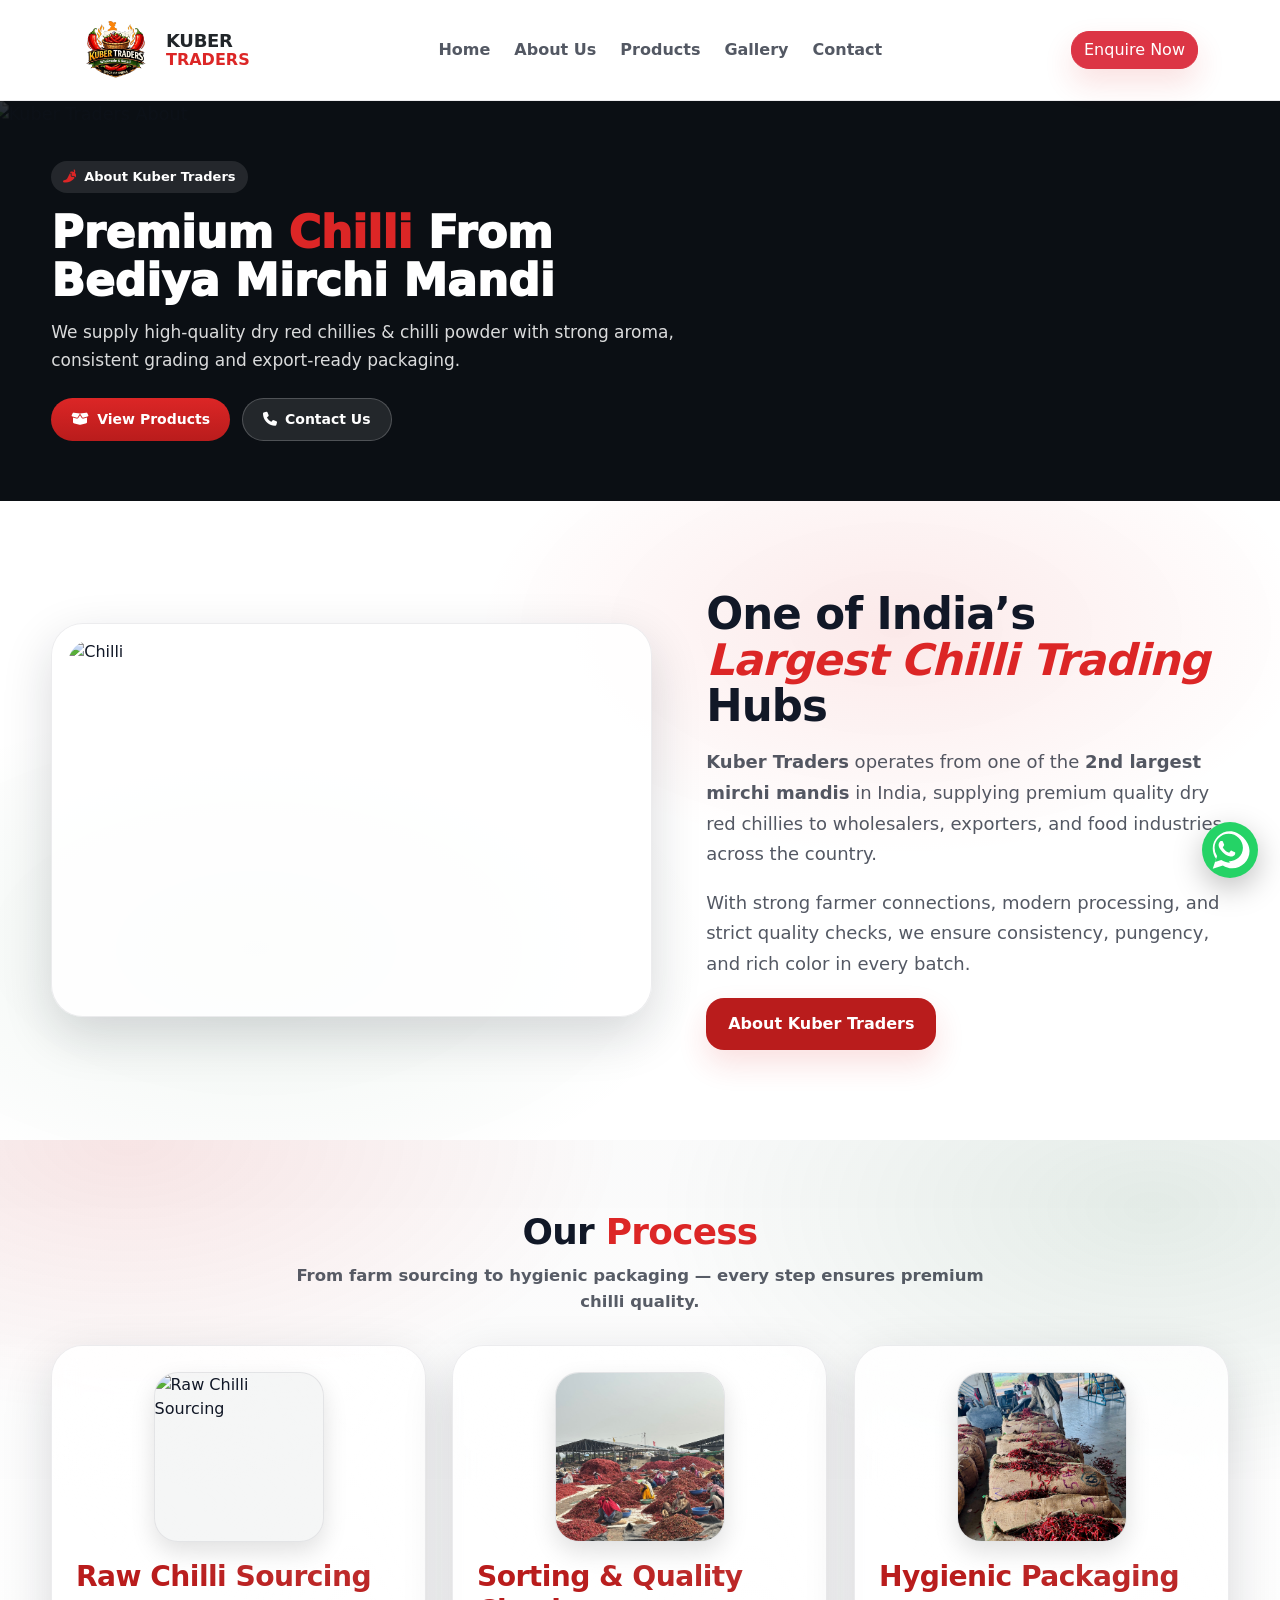
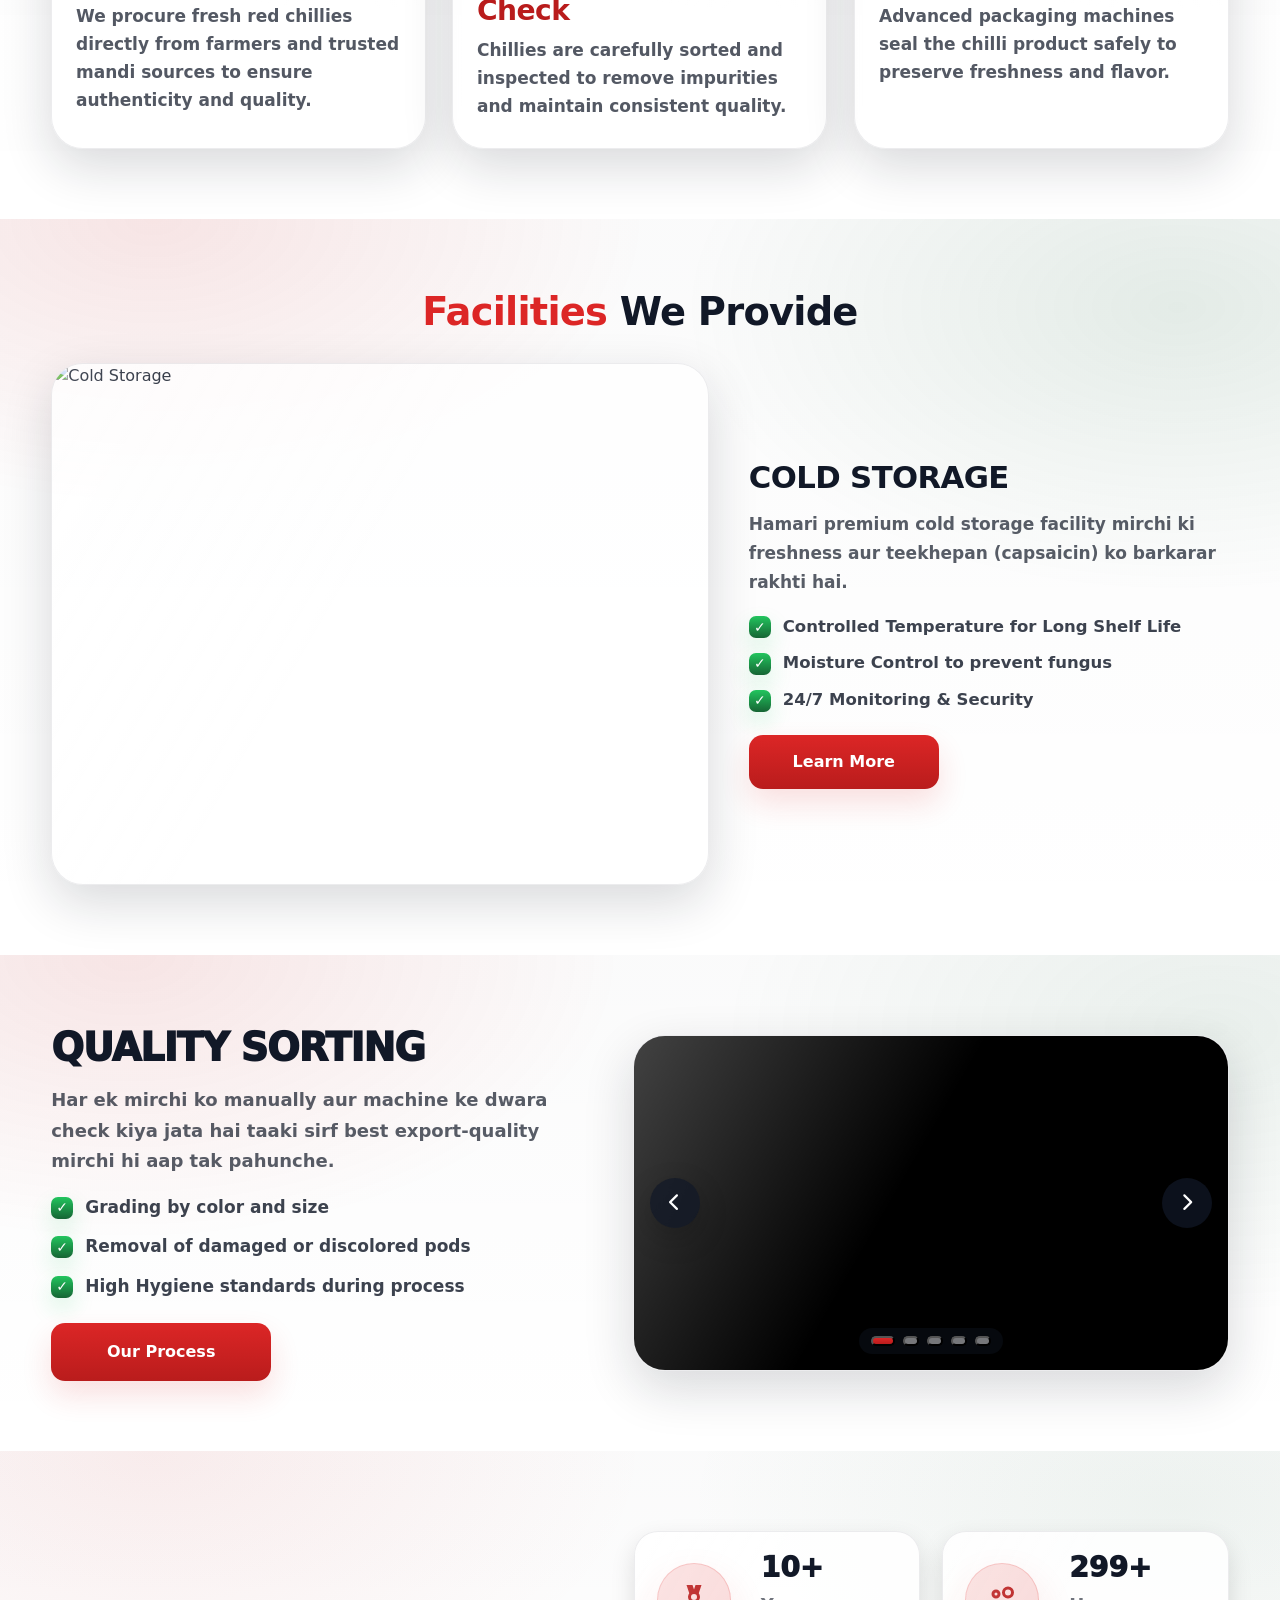
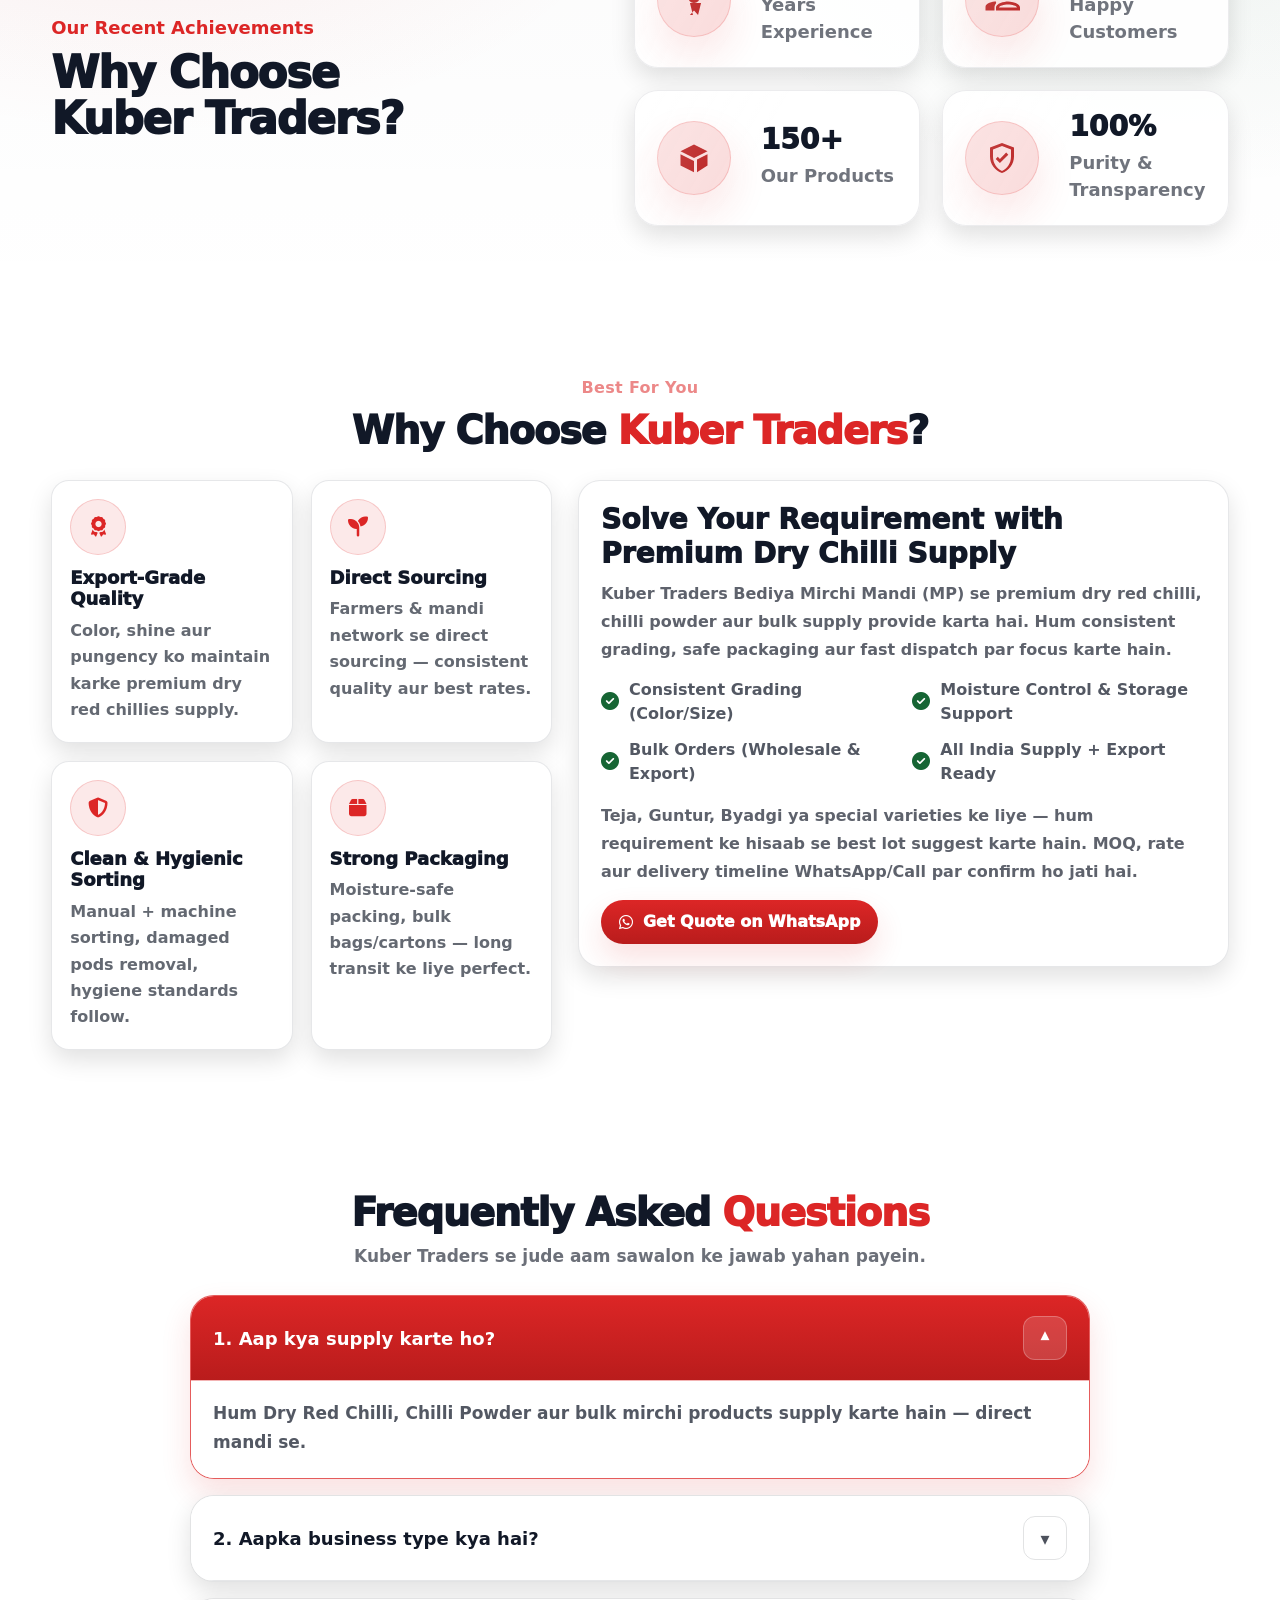
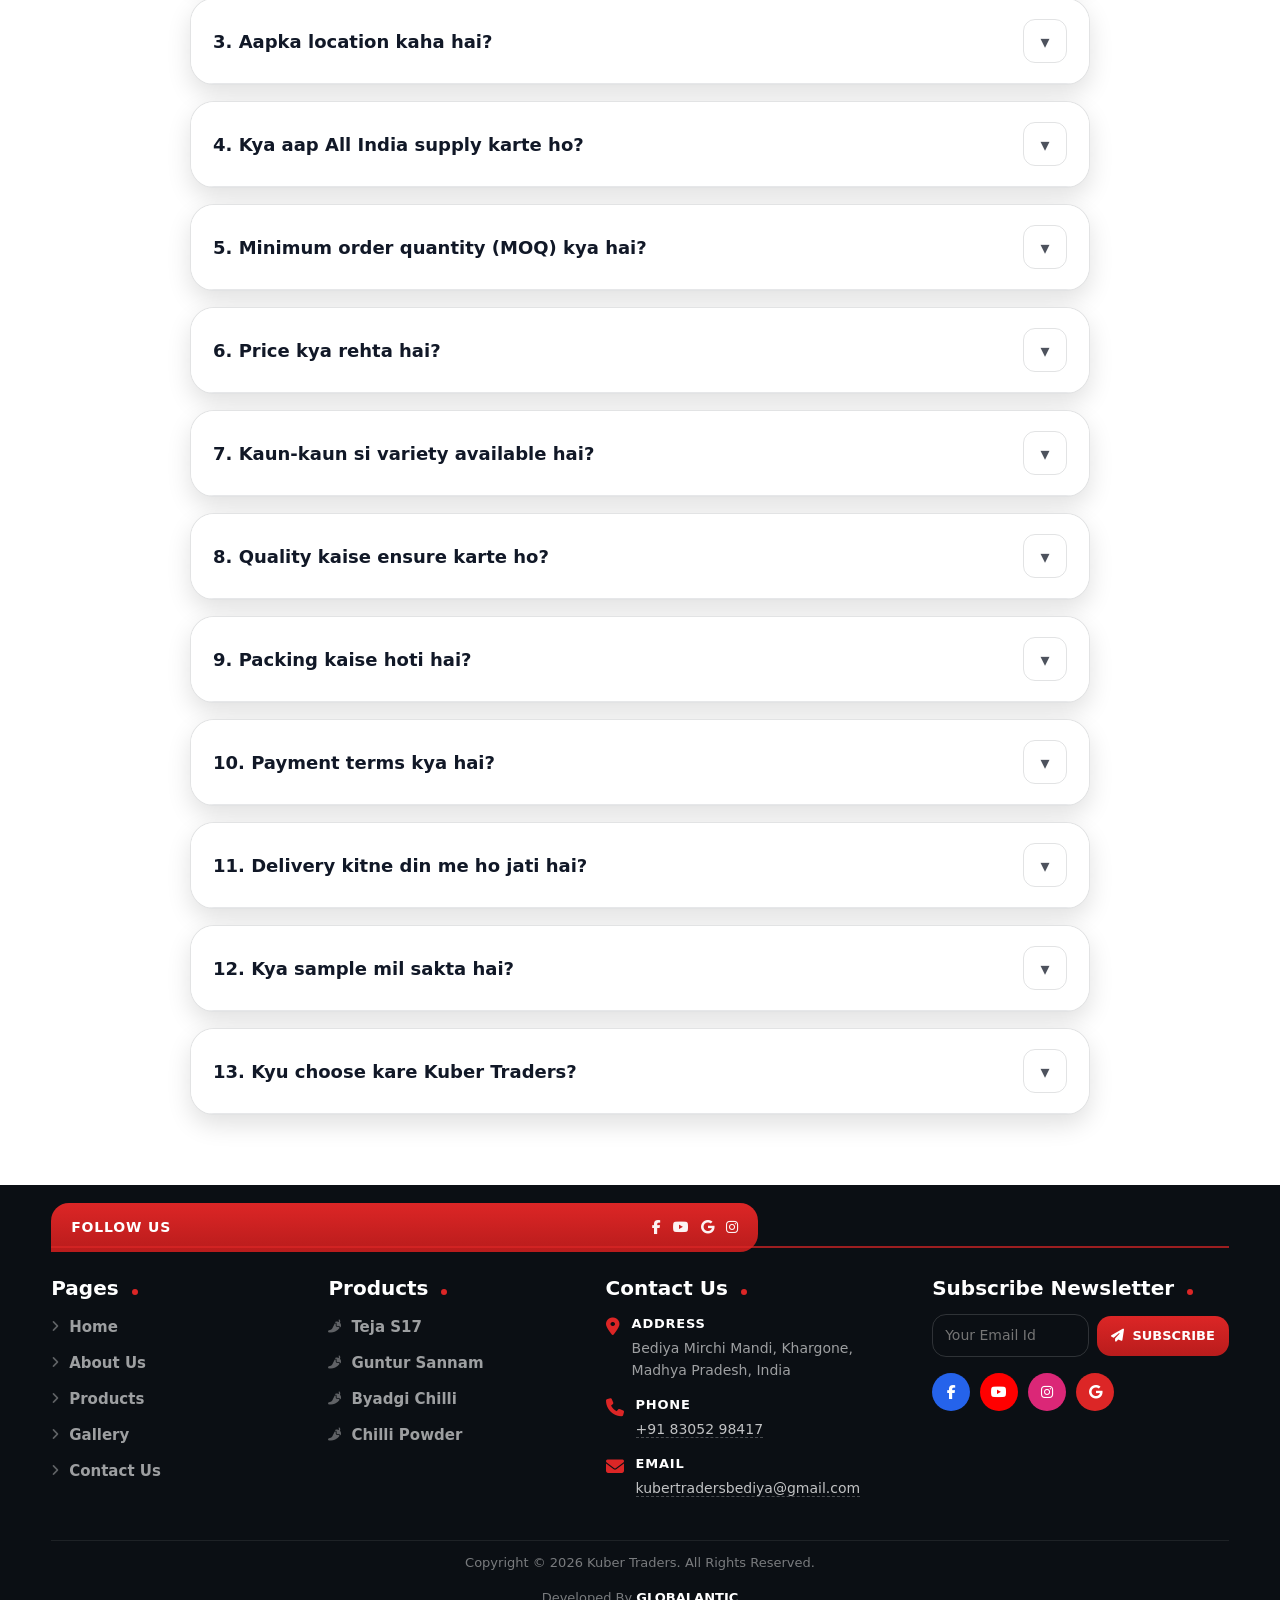
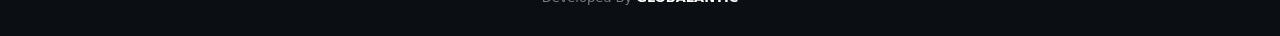
==== commit 5d93455a: "Update frontend latest code" ====
--- a/about-us.html
+++ b/about-us.html
@@ -875,13 +875,15 @@
 
   <!-- JS -->
   <script src="./assets/js/config.js"></script>
-  <script src="./assets/js/hero.js"></script>
-  <script src="./assets/js/animation.js"></script>
-  <script src="/front end/assets/js/main.js"></script>
-<script src="/front end/assets/js/premium-product.js"></script>
-<script src="/front end/assets/js/product.js"></script>
-<script src="/front end/assets/js/checkout.js"></script>
+<script src="./assets/js/hero.js"></script>
+<script src="./assets/js/animation.js"></script>
+<script src="./assets/js/main.js"></script>
+<script src="./assets/js/premium-product.js"></script>
+<script src="./assets/js/product.js"></script>
+<script src="./assets/js/checkout.js"></script>
+<script src="./assets/js/gellary.js"></script>
 <script src="https://cdn.jsdelivr.net/npm/@emailjs/browser@4/dist/email.min.js"></script>
+<!-- <script src="assets/js/gellary.js"></script> -->
 
 
 </body>
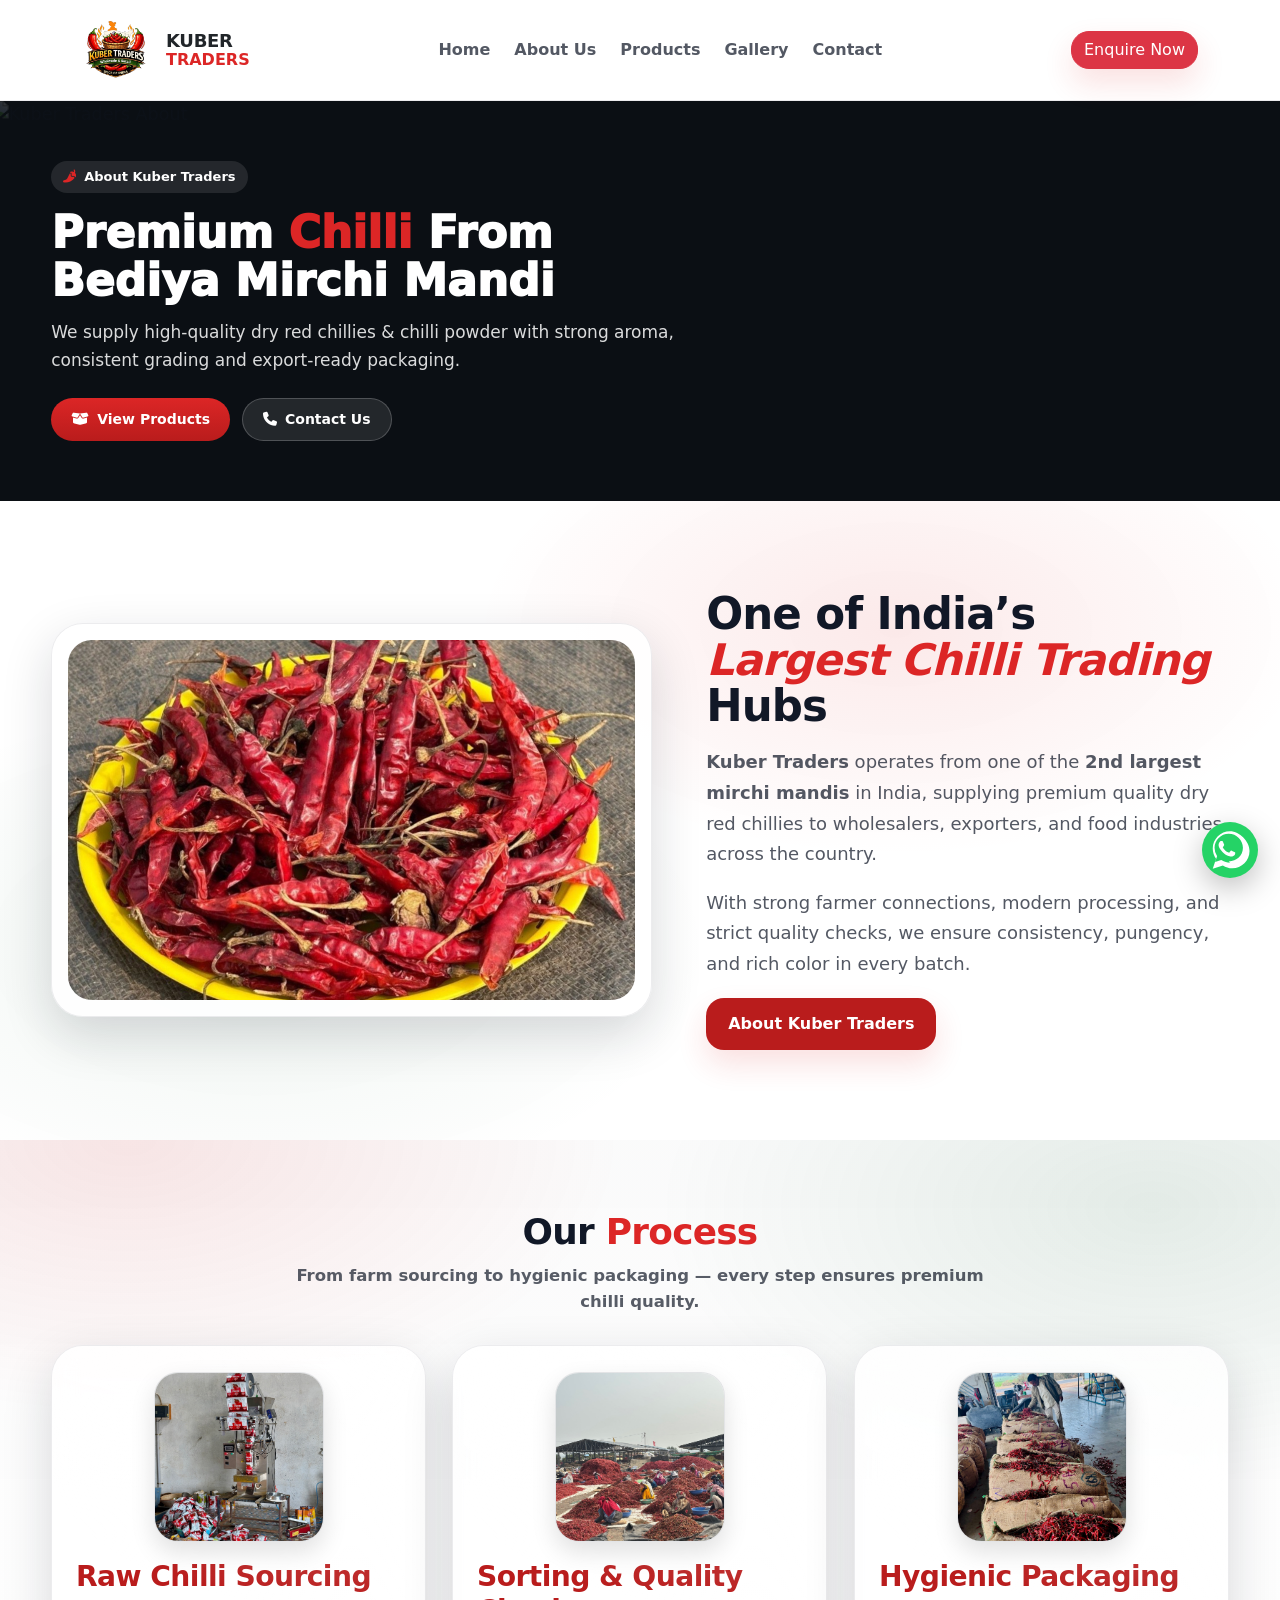
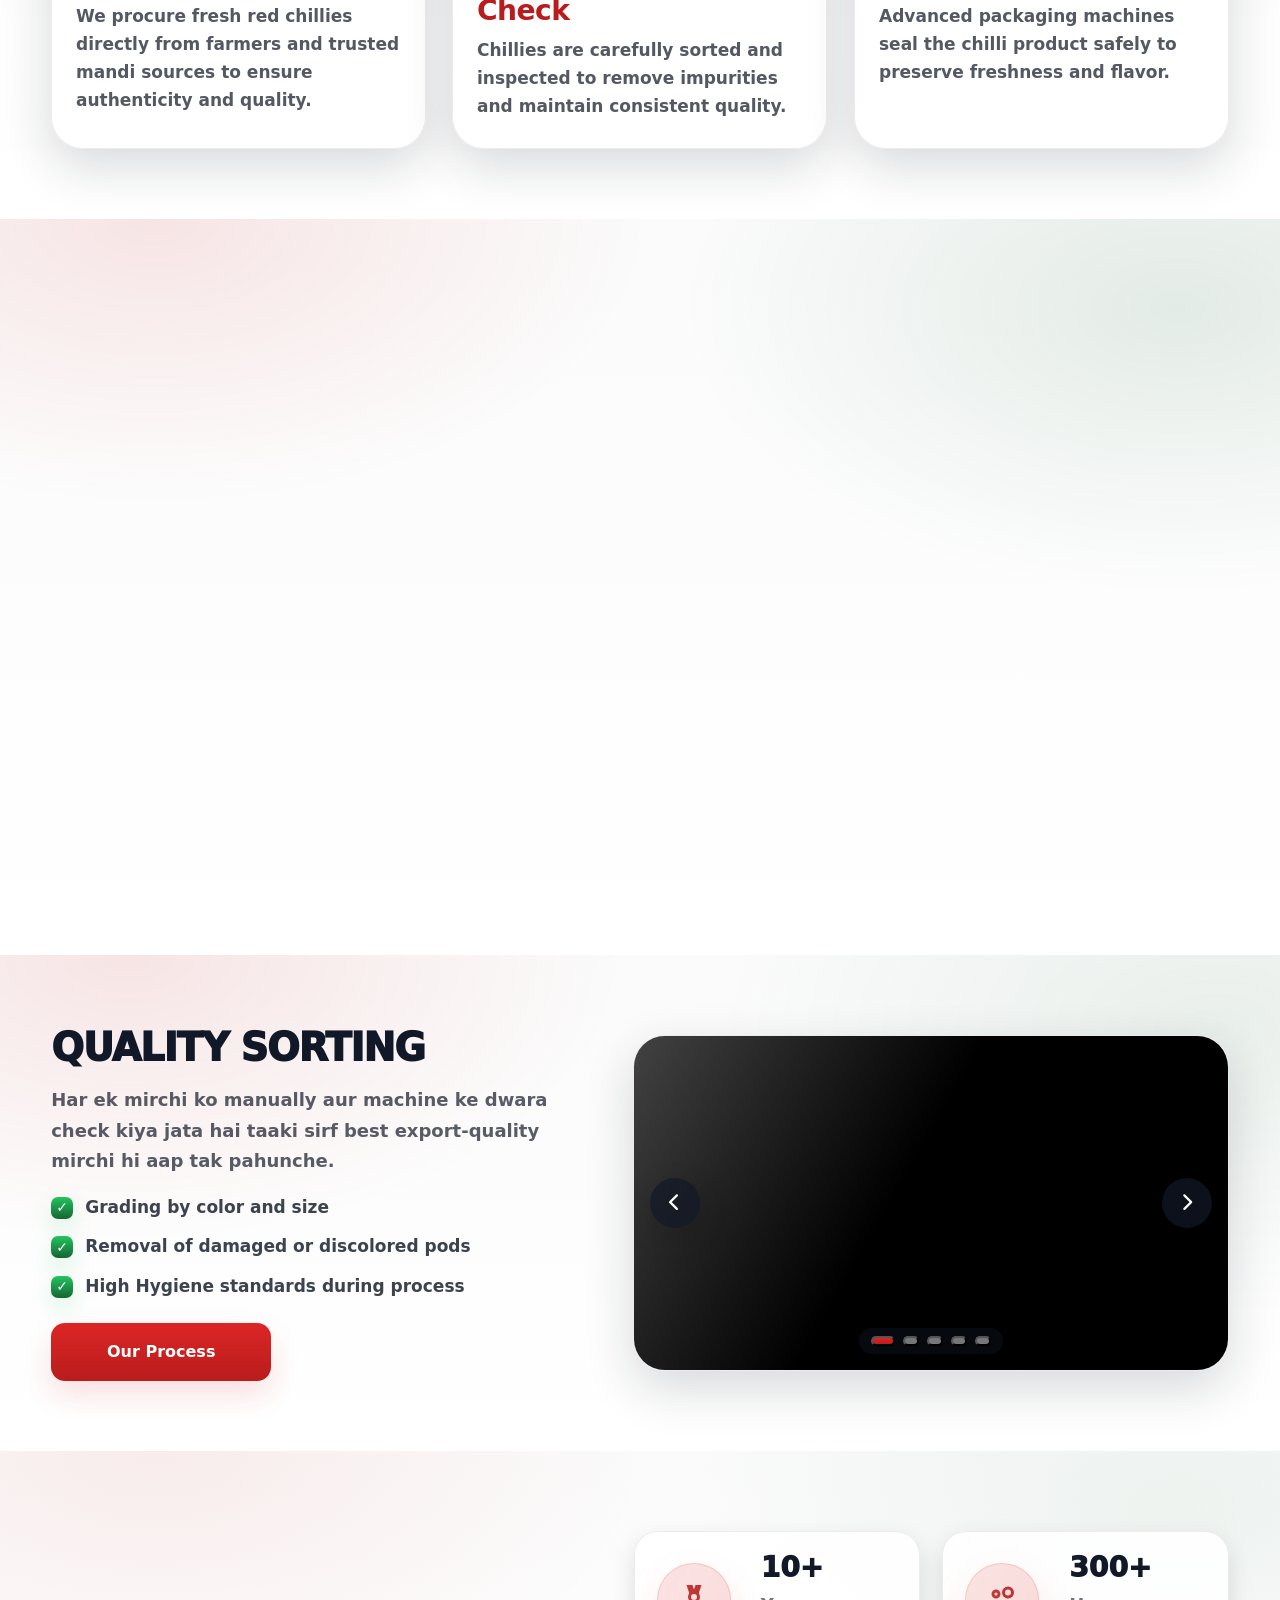
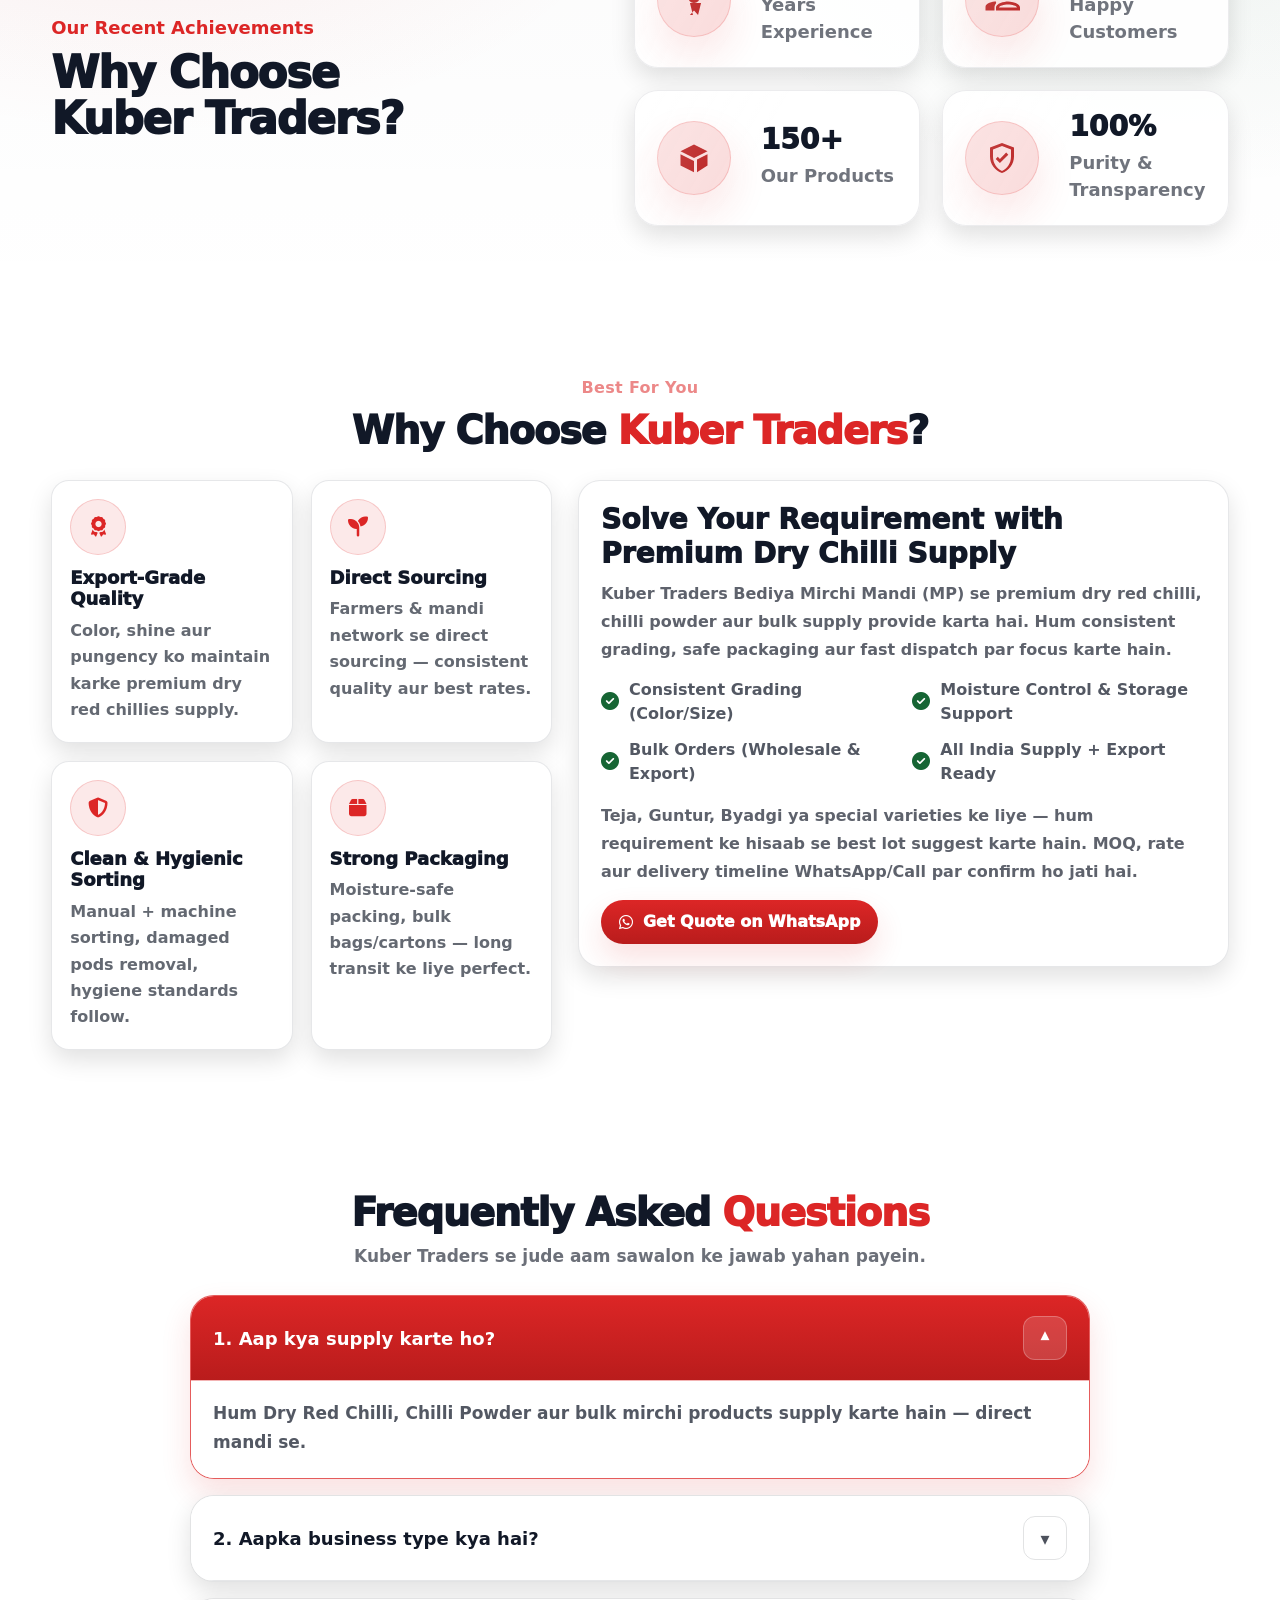
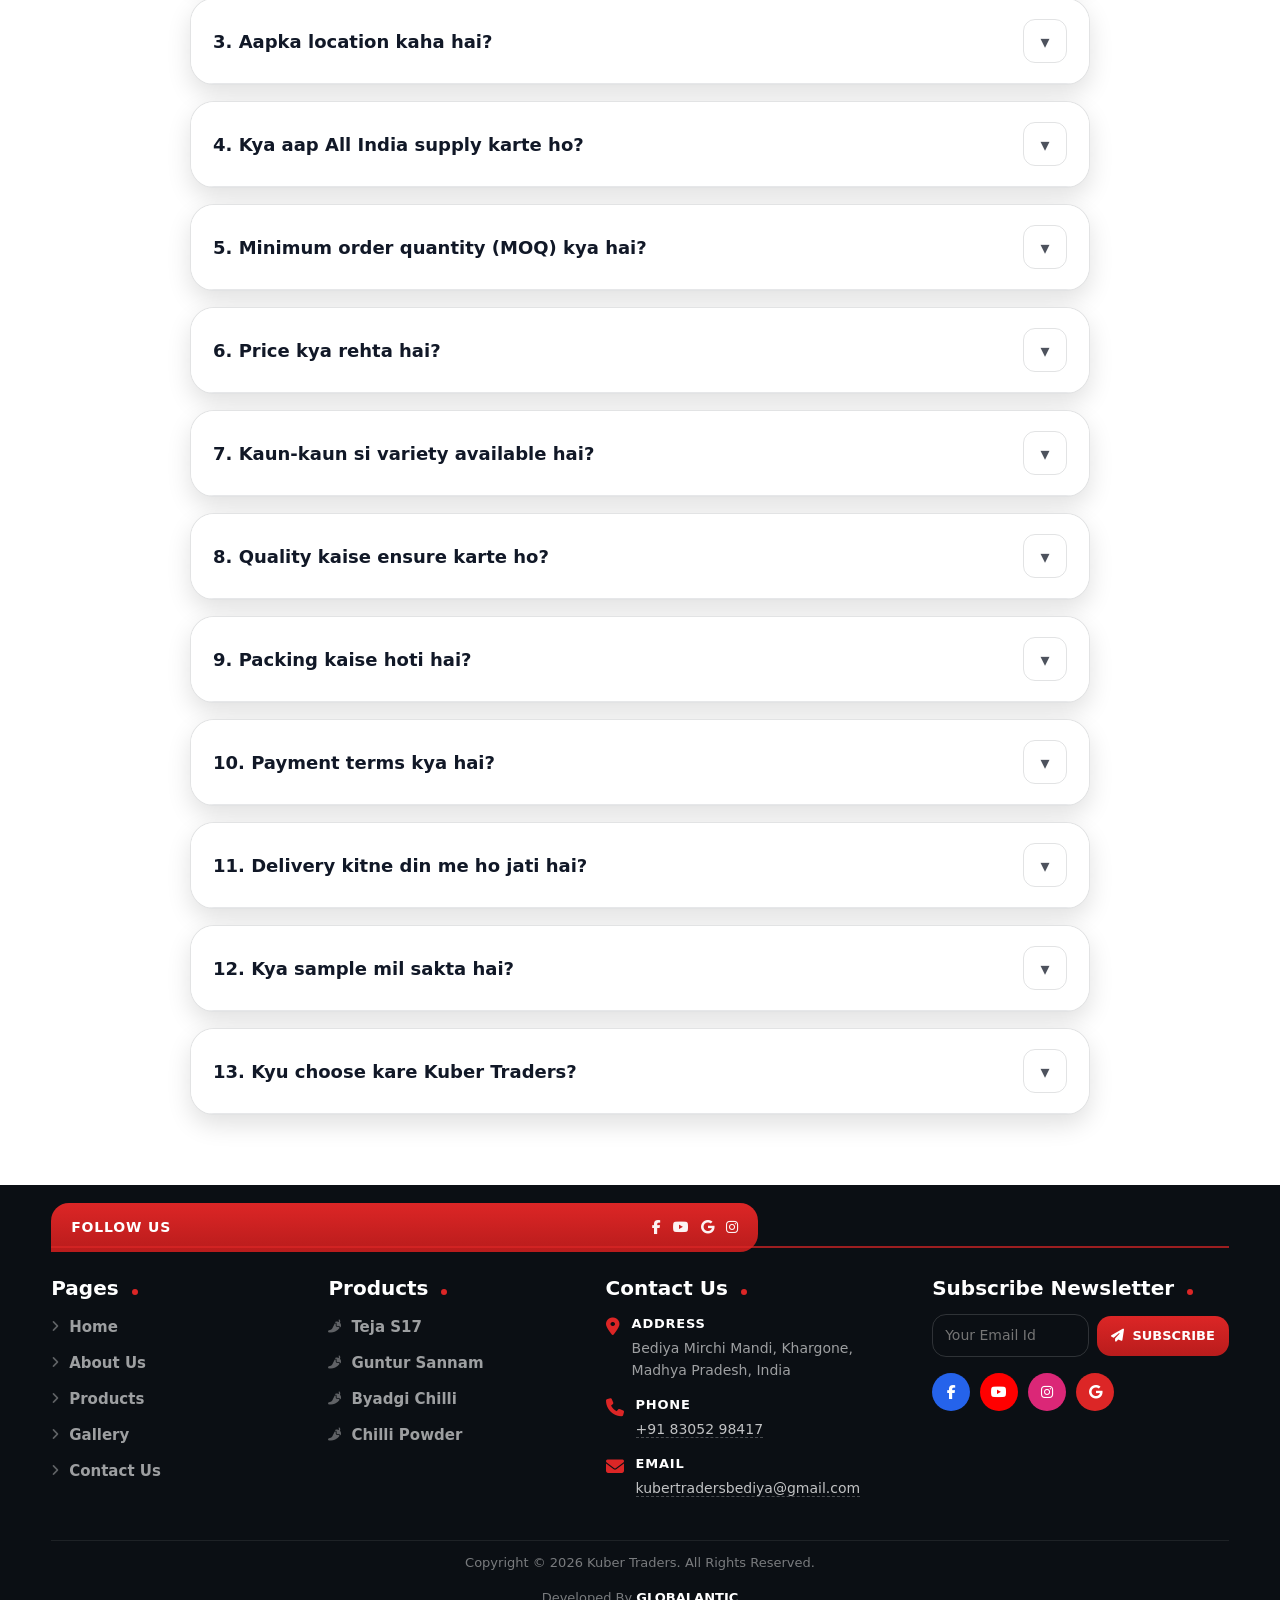
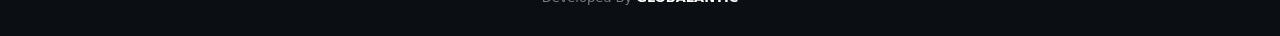
==== commit e7d26d2f: "Update frontend latest code" ====
--- a/about-us.html
+++ b/about-us.html
@@ -55,7 +55,7 @@
     </nav>
 
     <a class="btn btn-danger kt-btn-pill d-none d-lg-inline-flex"
-       href="/front end/contract.html" target="_blank">
+       href="/contract.html" target="_blank">
       Enquire Now
     </a>
 
@@ -80,7 +80,7 @@
       <a class="kt-moblink" href="contract.html">Contact</a>
 
       <a class="btn btn-danger kt-btn-pill mt-2"
-         href="/front end/contract.html" target="_blank">
+         href="/contract.html" target="_blank">
         Enquire Now
       </a>
     </div>
@@ -147,7 +147,7 @@
         <div class="kt-about-imgwrap">
           <img
             class="kt-about-img"
-            src="/front end/assets/images/about us section image.jpeg"
+            src="/assets/images/about us section image.jpeg"
             alt="Chilli"
           />
         </div>
@@ -192,7 +192,7 @@
       <!-- Card 1 -->
       <article class="kt-pillar kt-reveal">
         <div class="kt-pillar__media">
-          <img src="/front end/assets/images/Masala glinder, Machine & packaging machine2.jpg" alt="Raw Chilli Sourcing" />
+          <img src="/assets/images/Masala glinder, Machine & packaging machine2.jpg" alt="Raw Chilli Sourcing" />
         </div>
 
         <h3 class="kt-pillar__title">Raw Chilli Sourcing</h3>
